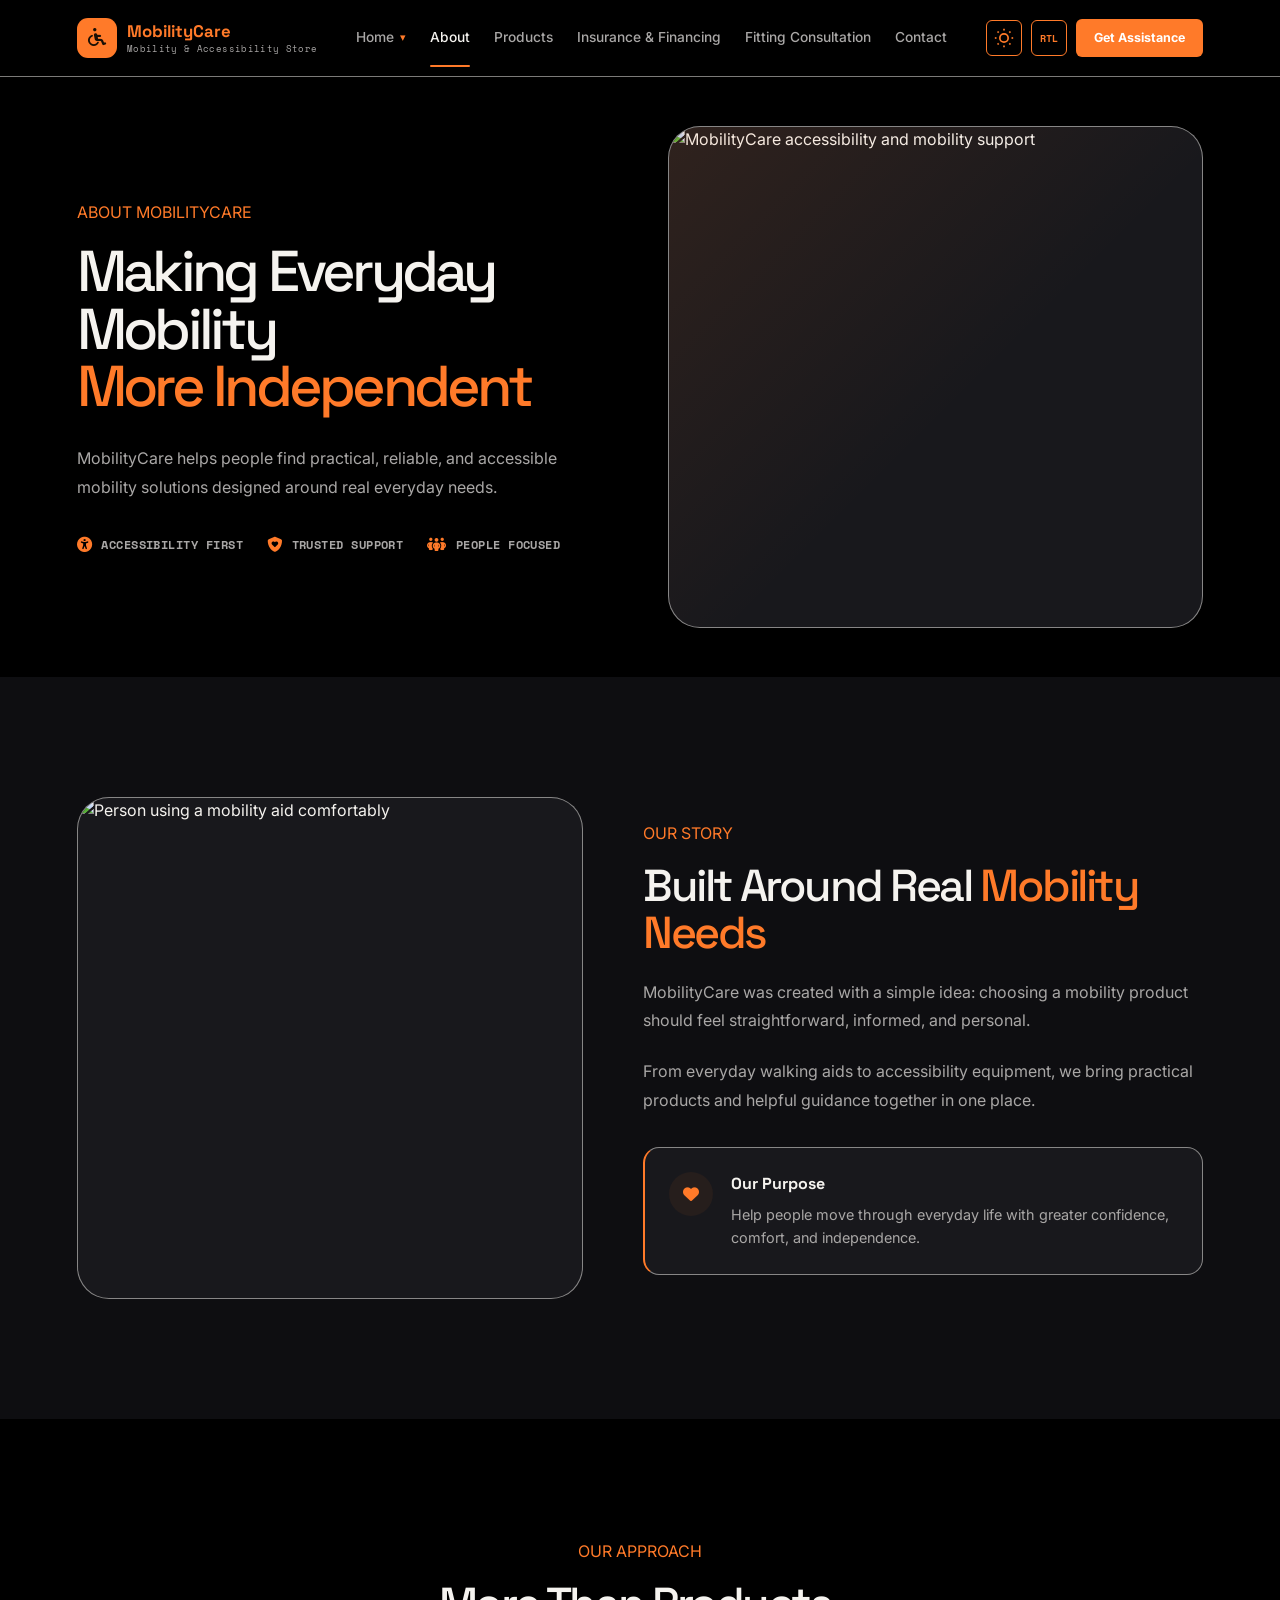
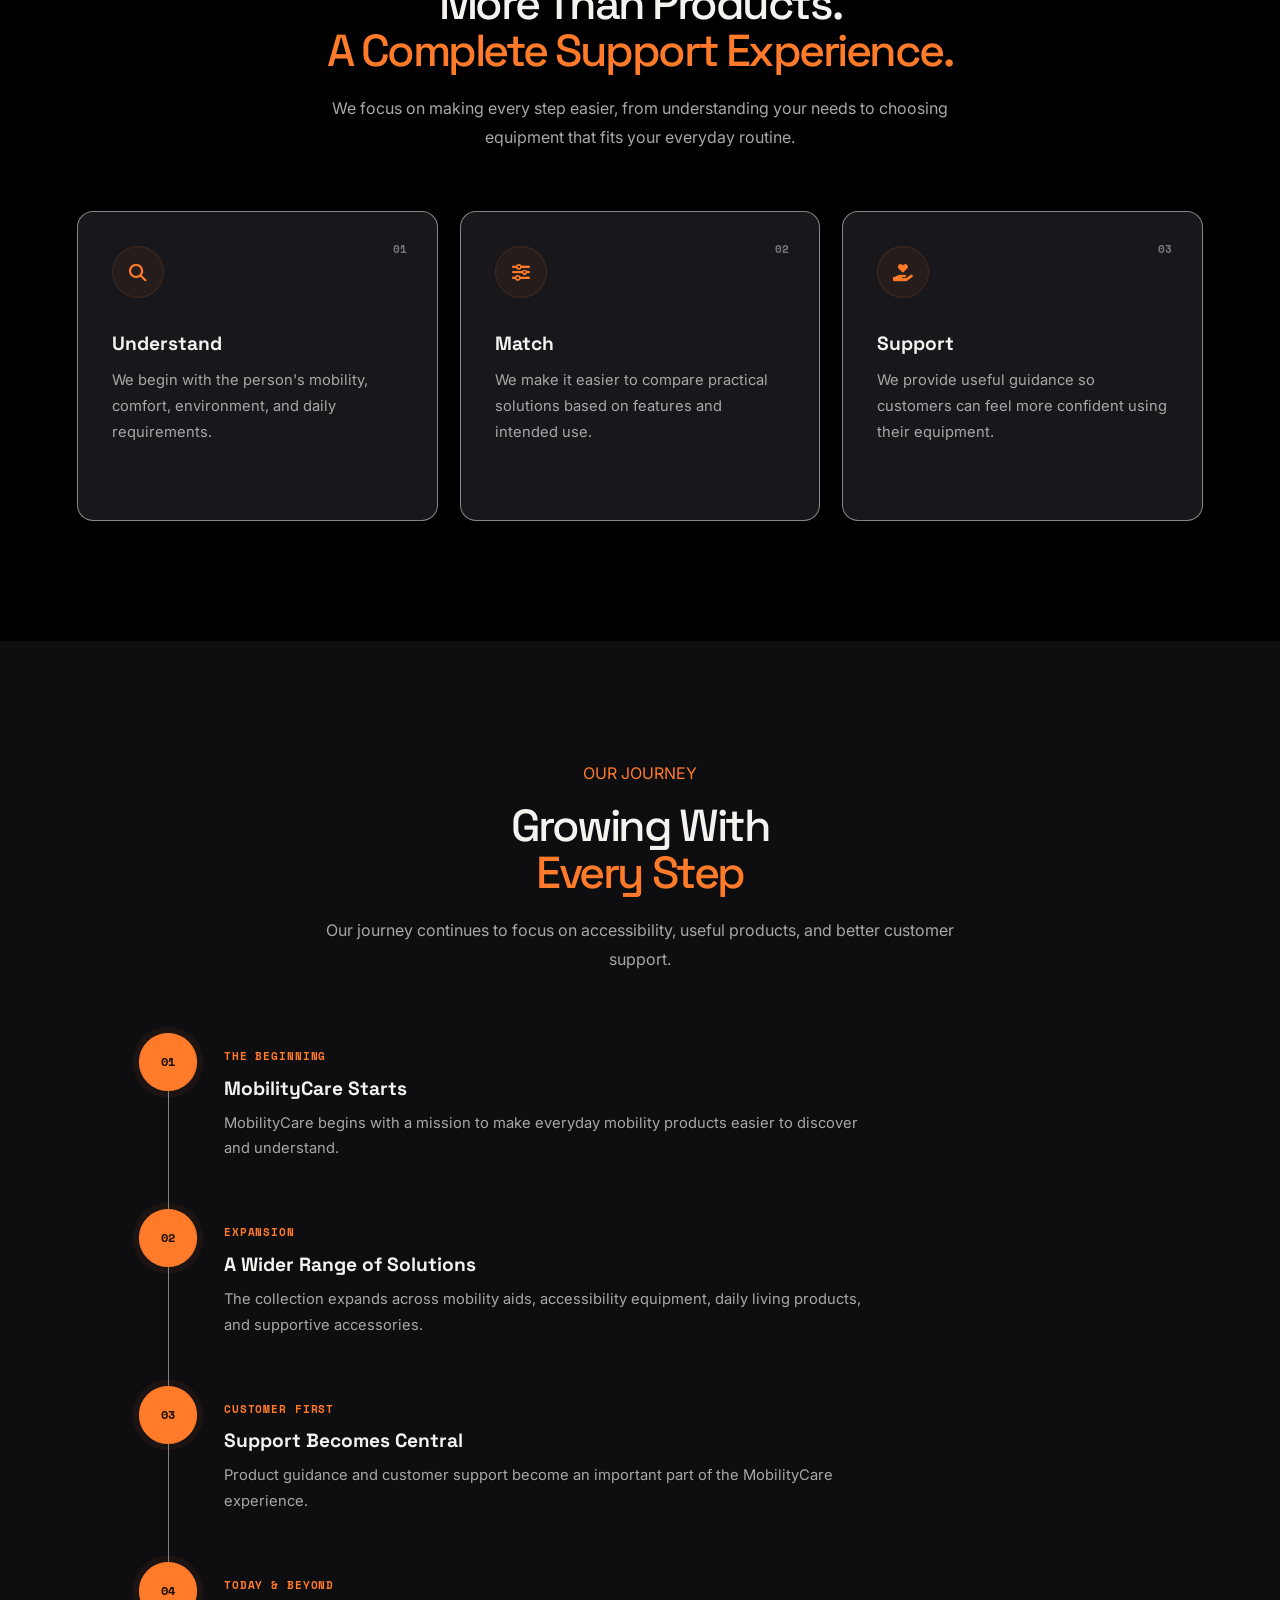
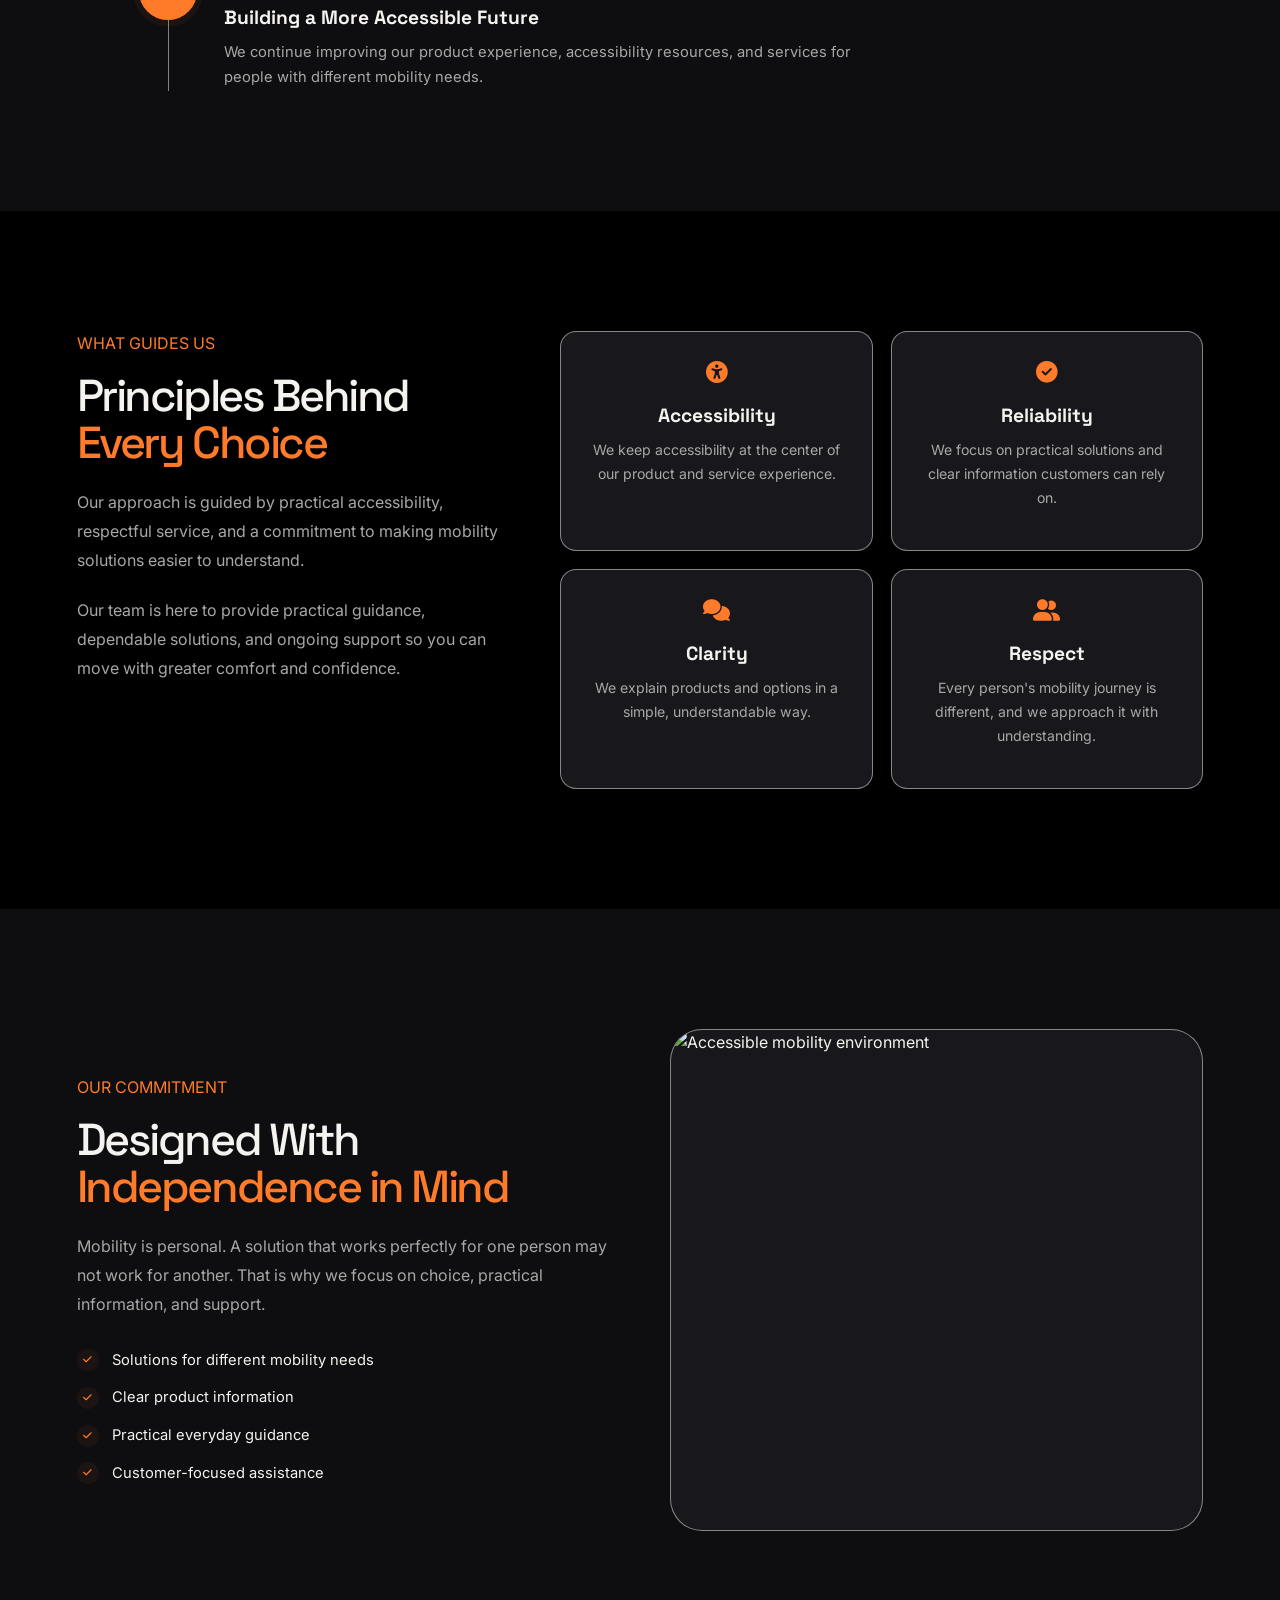
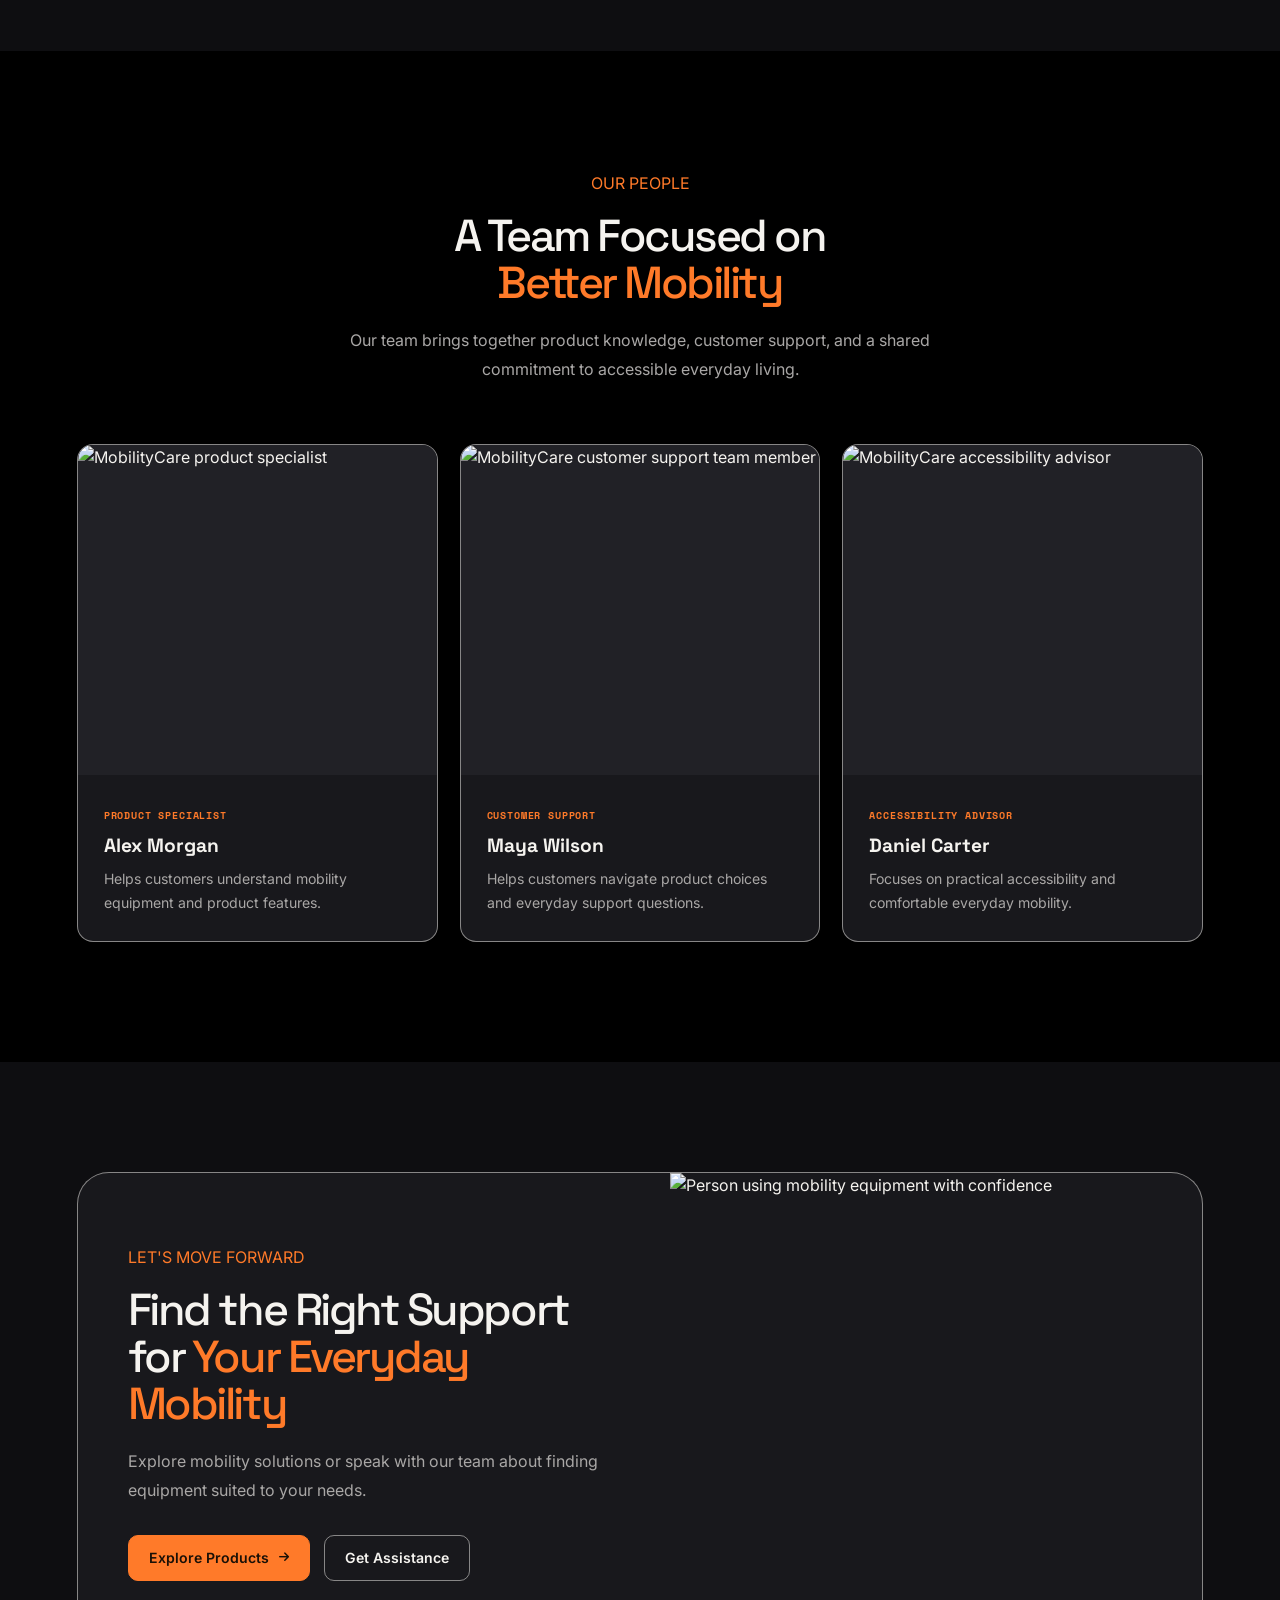
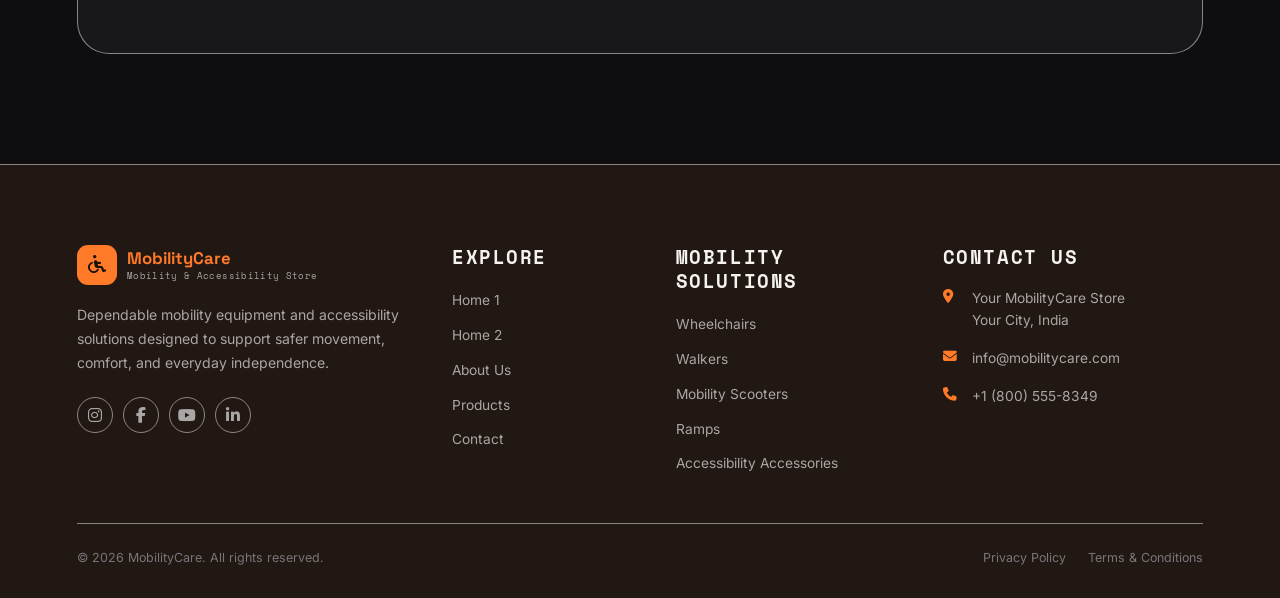
==== about.html @ f11ea4ec "first commit" ====
<!DOCTYPE html>
<html lang="en">
<head>

    <meta charset="UTF-8">
    <meta name="viewport" content="width=device-width, initial-scale=1.0">

    <title>MobilityCare — About Our Mobility & Accessibility Store</title>

    <meta
        name="description"
        content="Learn about MobilityCare, our approach to mobility and accessibility products, and our commitment to practical everyday independence."
    >

    <link
        rel="icon"
        href="Images/favicon-32x32.png"
        type="image/png"
        sizes="32x32"
    >

    
    <link rel="preconnect" href="https://fonts.googleapis.com">
    <link rel="preconnect" href="https://fonts.gstatic.com" crossorigin>

    <link
        href="https://fonts.googleapis.com/css2?family=Space+Grotesk:wght@500;600;700&family=Inter:wght@400;500;600;700&family=Space+Mono:wght@400;700&display=swap"
        rel="stylesheet"
    >

    
    <link
        rel="stylesheet"
        href="https://cdnjs.cloudflare.com/ajax/libs/font-awesome/6.5.1/css/all.min.css"
    >

    
    <link rel="stylesheet" href="css/index.css">
    <link rel="stylesheet" href="css/about.css">

</head>

<body class="about-page">
<body class="dark">


<!-- =========================================================
     NAVBAR
========================================================= -->

<header class="navbar-header">

    <div class="navbar-container">

        
        <a href="index.html" class="navbar-logo">

            <span class="logo-emoji">
                <i class="fa-solid fa-wheelchair"></i>
            </span>

            <div class="logo-text-group">

                <span class="logo-name">
                    MobilityCare
                </span>

                <span class="logo-subtitle">
                    Mobility & Accessibility Store
                </span>

            </div>

        </a>


        
        <nav class="navbar-menu" aria-label="Main Navigation">

            <ul class="menu-list">

                
                <li class="menu-item dropdown">

                    <a
                        href="index.html"
                        class="menu-link dropdown-toggle"
                        id="home-menu-link"
                    >
                        Home
                        <span class="dropdown-caret">▾</span>
                    </a>

                    <ul
                        class="dropdown-menu"
                        aria-label="Home Submenu"
                    >

                        <li>
                            <a
                                href="index.html"
                                class="dropdown-link"
                            >
                                Home 1 — Classic
                            </a>
                        </li>

                        <li>
                            <a
                                href="home2.html"
                                class="dropdown-link"
                            >
                                Home 2 — Premium
                            </a>
                        </li>

                    </ul>

                </li>


                
                <li class="menu-item">

                    <a
                        href="about.html"
                        class="menu-link active"
                    >
                        About
                    </a>

                </li>


                
                <li class="menu-item">

                    <a
                        href="products.html"
                        class="menu-link"
                    >
                        Products
                    </a>

                </li>


                
                <li class="menu-item">

                    <a
                        href="insurance.html"
                        class="menu-link"
                    >
                        Insurance & Financing
                    </a>

                </li>


                
                <li class="menu-item">

                    <a
                        href="fitting.html"
                        class="menu-link"
                    >
                        Fitting Consultation
                    </a>

                </li>


                
                <li class="menu-item">

                    <a
                        href="contact.html"
                        class="menu-link"
                    >
                        Contact
                    </a>

                </li>

            </ul>


            
            <div class="mobile-assistance">

                <a
                    href="contact.html"
                    class="btn-nav-login"
                >
                    Get Assistance
                </a>

            </div>

        </nav>


        
        <div class="navbar-actions">


            
            <button
                id="theme-toggle"
                class="nav-icon-btn"
                type="button"
                aria-label="Toggle dark/light theme"
                title="Toggle Theme"
            >

                <svg
                    class="sun-icon"
                    viewBox="0 0 24 24"
                    width="20"
                    height="20"
                    fill="none"
                    stroke="currentColor"
                    stroke-width="2"
                    aria-hidden="true"
                >

                    <circle
                        cx="12"
                        cy="12"
                        r="5"
                    ></circle>

                    <line
                        x1="12"
                        y1="1"
                        x2="12"
                        y2="3"
                    ></line>

                    <line
                        x1="12"
                        y1="21"
                        x2="12"
                        y2="23"
                    ></line>

                    <line
                        x1="4.22"
                        y1="4.22"
                        x2="5.64"
                        y2="5.64"
                    ></line>

                    <line
                        x1="18.36"
                        y1="18.36"
                        x2="19.78"
                        y2="19.78"
                    ></line>

                    <line
                        x1="1"
                        y1="12"
                        x2="3"
                        y2="12"
                    ></line>

                    <line
                        x1="21"
                        y1="12"
                        x2="23"
                        y2="12"
                    ></line>

                    <line
                        x1="4.22"
                        y1="19.78"
                        x2="5.64"
                        y2="18.36"
                    ></line>

                    <line
                        x1="18.36"
                        y1="5.64"
                        x2="19.78"
                        y2="4.22"
                    ></line>

                </svg>


                <svg
                    class="moon-icon"
                    viewBox="0 0 24 24"
                    width="20"
                    height="20"
                    fill="none"
                    stroke="currentColor"
                    stroke-width="2"
                    aria-hidden="true"
                >

                    <path
                        d="M21 12.79A9 9 0 1 1 11.21 3
                        7 7 0 0 0 21 12.79z"
                    ></path>

                </svg>

            </button>


            
            <button
                id="rtl-toggle"
                class="nav-icon-btn text-btn"
                type="button"
                aria-label="Toggle RTL layout"
                title="Toggle RTL"
            >
                <span>RTL</span>
            </button>


            
            <a
                href="contact.html"
                class="btn-nav-login"
                id="contact-btn"
            >
                Get Assistance
            </a>


            
            <button
                id="mobile-menu-btn"
                class="mobile-menu-hamburger"
                type="button"
                aria-label="Toggle Menu"
                aria-expanded="false"
            >

                <span class="hamburger-bar"></span>
                <span class="hamburger-bar"></span>
                <span class="hamburger-bar"></span>

            </button>

        </div>

    </div>

</header>



<main>


<section class="about-hero">

    <div class="container">

        <div class="about-hero-grid">


            
            <div class="about-hero-content">

                <span class="section-eyebrow">
                    ABOUT MOBILITYCARE
                </span>

                <h1>
                    Making Everyday Mobility
                    <span>More Independent</span>
                </h1>

                <p>
                    MobilityCare helps people find practical,
                    reliable, and accessible mobility solutions
                    designed around real everyday needs.
                </p>


                <div class="about-hero-meta">

                    <div class="hero-meta-item">

                        <i class="fa-solid fa-universal-access"></i>

                        <span>
                            Accessibility First
                        </span>

                    </div>


                    <div class="hero-meta-item">

                        <i class="fa-solid fa-shield-heart"></i>

                        <span>
                            Trusted Support
                        </span>

                    </div>


                    <div class="hero-meta-item">

                        <i class="fa-solid fa-people-group"></i>

                        <span>
                            People Focused
                        </span>

                    </div>

                </div>

            </div>


            
            <div class="about-hero-image">

                <div class="about-hero-image-wrap">

                    <img
                        src="images/Mobility assistance and care.jpg"
                        alt="MobilityCare accessibility and mobility support"
                    >

                </div>

            </div>

        </div>

    </div>

</section>



<section class="about-story-section">

    <div class="container">

        <div class="about-story-grid">


            <div class="about-story-image">

                <img
                    src="images/mobility aid comfortably.jpg"
                    alt="Person using a mobility aid comfortably"
                    loading="lazy"
                >

            </div>


            <div class="about-story-content">

                <span class="section-eyebrow">
                    OUR STORY
                </span>

                <h2>
                    Built Around Real
                    <span>Mobility Needs</span>
                </h2>

                <p>
                    MobilityCare was created with a simple idea:
                    choosing a mobility product should feel
                    straightforward, informed, and personal.
                </p>

                <p>
                    From everyday walking aids to accessibility
                    equipment, we bring practical products and
                    helpful guidance together in one place.
                </p>


                <div class="story-highlight">

                    <div class="highlight-icon">
                        <i class="fa-solid fa-heart"></i>
                    </div>

                    <div>

                        <strong>
                            Our Purpose
                        </strong>

                        <p>
                            Help people move through everyday life
                            with greater confidence, comfort, and
                            independence.
                        </p>

                    </div>

                </div>

            </div>

        </div>

    </div>

</section>



<section class="about-approach-section">

    <div class="container">

        <div class="section-header">

            <span class="section-eyebrow">
                OUR APPROACH
            </span>

            <h2>
                More Than Products.
                <span>A Complete Support Experience.</span>
            </h2>

            <p>
                We focus on making every step easier, from
                understanding your needs to choosing equipment
                that fits your everyday routine.
            </p>

        </div>


        <div class="approach-grid">


            <article class="approach-card">

                <div class="approach-icon">
                    <i class="fa-solid fa-magnifying-glass"></i>
                </div>

                <span class="approach-number">
                    01
                </span>

                <h3>
                    Understand
                </h3>

                <p>
                    We begin with the person's mobility,
                    comfort, environment, and daily requirements.
                </p>

            </article>


            <article class="approach-card">

                <div class="approach-icon">
                    <i class="fa-solid fa-sliders"></i>
                </div>

                <span class="approach-number">
                    02
                </span>

                <h3>
                    Match
                </h3>

                <p>
                    We make it easier to compare practical
                    solutions based on features and intended use.
                </p>

            </article>


            <article class="approach-card">

                <div class="approach-icon">
                    <i class="fa-solid fa-hand-holding-heart"></i>
                </div>

                <span class="approach-number">
                    03
                </span>

                <h3>
                    Support
                </h3>

                <p>
                    We provide useful guidance so customers can
                    feel more confident using their equipment.
                </p>

            </article>


        </div>

    </div>

</section>


<section class="about-timeline-section">

    <div class="container">

        <div class="section-header">

            <span class="section-eyebrow">
                OUR JOURNEY
            </span>

            <h2>
                Growing With
                <span>Every Step</span>
            </h2>

            <p>
                Our journey continues to focus on accessibility,
                useful products, and better customer support.
            </p>

        </div>


        <div class="about-timeline">


            <div class="timeline-item">

                <div class="timeline-marker">
                    <span>01</span>
                </div>

                <div class="timeline-content">

                    <span class="timeline-year">
                        THE BEGINNING
                    </span>

                    <h3>
                        MobilityCare Starts
                    </h3>

                    <p>
                        MobilityCare begins with a mission to make
                        everyday mobility products easier to discover
                        and understand.
                    </p>

                </div>

            </div>


            <div class="timeline-item">

                <div class="timeline-marker">
                    <span>02</span>
                </div>

                <div class="timeline-content">

                    <span class="timeline-year">
                        EXPANSION
                    </span>

                    <h3>
                        A Wider Range of Solutions
                    </h3>

                    <p>
                        The collection expands across mobility aids,
                        accessibility equipment, daily living products,
                        and supportive accessories.
                    </p>

                </div>

            </div>


            <div class="timeline-item">

                <div class="timeline-marker">
                    <span>03</span>
                </div>

                <div class="timeline-content">

                    <span class="timeline-year">
                        CUSTOMER FIRST
                    </span>

                    <h3>
                        Support Becomes Central
                    </h3>

                    <p>
                        Product guidance and customer support become
                        an important part of the MobilityCare experience.
                    </p>

                </div>

            </div>


            <div class="timeline-item">

                <div class="timeline-marker">
                    <span>04</span>
                </div>

                <div class="timeline-content">

                    <span class="timeline-year">
                        TODAY & BEYOND
                    </span>

                    <h3>
                        Building a More Accessible Future
                    </h3>

                    <p>
                        We continue improving our product experience,
                        accessibility resources, and services for
                        people with different mobility needs.
                    </p>

                </div>

            </div>


        </div>

    </div>

</section>



<section class="about-values-section">

    <div class="container">

        <div class="values-layout">


            <div class="values-intro">

                <span class="section-eyebrow">
                    WHAT GUIDES US
                </span>

                <h2>
                    Principles Behind
                    <span>Every Choice</span>
                </h2>

                <p>
                    Our approach is guided by practical accessibility,
                    respectful service, and a commitment to making
                    mobility solutions easier to understand.
                </p>
 <p>
        Our team is here to provide practical guidance,
        dependable solutions, and ongoing support so you
        can move with greater comfort and confidence.
    </p>
            </div>


            <div class="values-grid">


                <article class="value-card">

                    <i class="fa-solid fa-universal-access"></i>

                    <h3>
                        Accessibility
                    </h3>

                    <p>
                        We keep accessibility at the center of
                        our product and service experience.
                    </p>

                </article>


                <article class="value-card">

                    <i class="fa-solid fa-circle-check"></i>

                    <h3>
                        Reliability
                    </h3>

                    <p>
                        We focus on practical solutions and clear
                        information customers can rely on.
                    </p>

                </article>


                <article class="value-card">

                    <i class="fa-solid fa-comments"></i>

                    <h3>
                        Clarity
                    </h3>

                    <p>
                        We explain products and options in a simple,
                        understandable way.
                    </p>

                </article>


                <article class="value-card">

                    <i class="fa-solid fa-user-group"></i>

                    <h3>
                        Respect
                    </h3>

                    <p>
                        Every person's mobility journey is different,
                        and we approach it with understanding.
                    </p>

                </article>


            </div>

        </div>

    </div>

</section>



<section class="about-accessibility-section">

    <div class="container">

        <div class="accessibility-grid">


            <div class="accessibility-content">

                <span class="section-eyebrow">
                    OUR COMMITMENT
                </span>

                <h2>
                    Designed With
                    <span>Independence in Mind</span>
                </h2>

                <p>
                    Mobility is personal. A solution that works
                    perfectly for one person may not work for another.
                    That is why we focus on choice, practical information,
                    and support.
                </p>


                <ul class="accessibility-list">

                    <li>

                        <i class="fa-solid fa-check"></i>

                        <span>
                            Solutions for different mobility needs
                        </span>

                    </li>


                    <li>

                        <i class="fa-solid fa-check"></i>

                        <span>
                            Clear product information
                        </span>

                    </li>


                    <li>

                        <i class="fa-solid fa-check"></i>

                        <span>
                            Practical everyday guidance
                        </span>

                    </li>


                    <li>

                        <i class="fa-solid fa-check"></i>

                        <span>
                            Customer-focused assistance
                        </span>

                    </li>

                </ul>

            </div>


            <div class="accessibility-image">

                <img
                    src="images/Accessible mobility environment.jpg"
                    alt="Accessible mobility environment"
                    loading="lazy"
                >

            </div>


        </div>

    </div>

</section>


<section class="about-team-section">

    <div class="container">

        <div class="section-header">

            <span class="section-eyebrow">
                OUR PEOPLE
            </span>

            <h2>
                A Team Focused on
                <span>Better Mobility</span>
            </h2>

            <p>
                Our team brings together product knowledge,
                customer support, and a shared commitment to
                accessible everyday living.
            </p>

        </div>


        <div class="about-team-grid">


            <article class="team-card">

                <div class="team-image">

                    <img
                        src="images/team-1.png"
                        alt="MobilityCare product specialist"
                        loading="lazy"
                    >

                </div>

                <div class="team-content">

                    <span>
                        PRODUCT SPECIALIST
                    </span>

                    <h3>
                        Alex Morgan
                    </h3>

                    <p>
                        Helps customers understand mobility
                        equipment and product features.
                    </p>

                </div>

            </article>


            <article class="team-card">

                <div class="team-image">

                    <img
                        src="images/team-2.png"
                        alt="MobilityCare customer support team member"
                        loading="lazy"
                    >

                </div>

                <div class="team-content">

                    <span>
                        CUSTOMER SUPPORT
                    </span>

                    <h3>
                        Maya Wilson
                    </h3>

                    <p>
                        Helps customers navigate product choices
                        and everyday support questions.
                    </p>

                </div>

            </article>


            <article class="team-card">

                <div class="team-image">

                    <img
                        src="images/team-3.png"
                        alt="MobilityCare accessibility advisor"
                        loading="lazy"
                    >

                </div>

                <div class="team-content">

                    <span>
                        ACCESSIBILITY ADVISOR
                    </span>

                    <h3>
                        Daniel Carter
                    </h3>

                    <p>
                        Focuses on practical accessibility and
                        comfortable everyday mobility.
                    </p>

                </div>

            </article>


        </div>

    </div>

</section>



<section class="about-final-cta">

    <div class="container">

        <div class="about-cta-inner">


            <div class="about-cta-content">

                <span class="section-eyebrow">
                    LET'S MOVE FORWARD
                </span>

                <h2>
                    Find the Right Support
                    for <span>Your Everyday Mobility</span>
                </h2>

                <p>
                    Explore mobility solutions or speak with our
                    team about finding equipment suited to your needs.
                </p>


                <div class="about-cta-actions">

                    <a
                        href="products.html"
                        class="btn btn-primary"
                    >
                        Explore Products
                        <i class="fa-solid fa-arrow-right"></i>
                    </a>

                    <a
                        href="contact.html"
                        class="btn btn-outline"
                    >
                        Get Assistance
                    </a>

                </div>

            </div>


            <div class="about-cta-image">

                <img
                    src="images/Mobility-cta.jpg"
                    alt="Person using mobility equipment with confidence"
                    loading="lazy"
                >

            </div>


        </div>

    </div>

</section>


</main>



<footer class="footer-section">

    <div class="footer-container">


        
        <div class="footer-col brand-col">

            <a
                href="index.html"
                class="footer-logo"
            >

                <span class="logo-emoji">
                    <i class="fa-solid fa-wheelchair"></i>
                </span>

                <div class="logo-text-group">

                    <span class="logo-name">
                        MobilityCare
                    </span>

                    <span class="logo-subtitle">
                        Mobility & Accessibility Store
                    </span>

                </div>

            </a>


            <p class="brand-desc">
                Dependable mobility equipment and accessibility
                solutions designed to support safer movement,
                comfort, and everyday independence.
            </p>


            <div class="social-links">

                <a
                    href="#"
                    class="social-link"
                    aria-label="Instagram"
                >
                    <i class="fa-brands fa-instagram"></i>
                </a>

                <a
                    href="#"
                    class="social-link"
                    aria-label="Facebook"
                >
                    <i class="fa-brands fa-facebook-f"></i>
                </a>

                <a
                    href="#"
                    class="social-link"
                    aria-label="YouTube"
                >
                    <i class="fa-brands fa-youtube"></i>
                </a>

                <a
                    href="#"
                    class="social-link"
                    aria-label="LinkedIn"
                >
                    <i class="fa-brands fa-linkedin-in"></i>
                </a>

            </div>

        </div>


        
        <div class="footer-col">

            <h3 class="footer-title">
                Explore
            </h3>

            <ul class="footer-links">

                <li>
                    <a href="index.html">
                        Home 1
                    </a>
                </li>

                <li>
                    <a href="home2.html">
                        Home 2
                    </a>
                </li>

                <li>
                    <a href="about.html">
                        About Us
                    </a>
                </li>

                <li>
                    <a href="products.html">
                        Products
                    </a>
                </li>

                <li>
                    <a href="contact.html">
                        Contact
                    </a>
                </li>

            </ul>

        </div>


        
        <div class="footer-col">

            <h3 class="footer-title">
                Mobility Solutions
            </h3>

            <ul class="footer-links">

                <li>
                    <a href="products.html">
                        Wheelchairs
                    </a>
                </li>

                <li>
                    <a href="products.html">
                        Walkers
                    </a>
                </li>

                <li>
                    <a href="products.html">
                        Mobility Scooters
                    </a>
                </li>

                <li>
                    <a href="products.html">
                        Ramps
                    </a>
                </li>

                <li>
                    <a href="products.html">
                        Accessibility Accessories
                    </a>
                </li>

            </ul>

        </div>


        
        <div class="footer-col contact-col">

            <h3 class="footer-title">
                Contact Us
            </h3>


            <div class="footer-contact-list">


                <div class="footer-contact-item">

                    <i class="fa-solid fa-location-dot footer-contact-icon"></i>

                    <span class="contact-info-text">
                        Your MobilityCare Store<br>
                        Your City, India
                    </span>

                </div>


                <div class="footer-contact-item">

                    <i class="fa-solid fa-envelope footer-contact-icon"></i>

                    <a
                        href="mailto:info@mobilitycare.com"
                        class="footer-contact-link"
                    >
                        info@mobilitycare.com
                    </a>

                </div>


                <div class="footer-contact-item">

                    <i class="fa-solid fa-phone footer-contact-icon"></i>

                    <a
                        href="tel:+18005558349"
                        class="footer-contact-link"
                    >
                        +1 (800) 555-8349
                    </a>

                </div>


            </div>

        </div>


    </div>


    
    <div class="footer-bottom">

        <p class="copyright">
            &copy; 2026 MobilityCare.
            All rights reserved.
        </p>


        <div class="footer-bottom-links">

            <a href="#">
                Privacy Policy
            </a>

            <a href="#">
                Terms & Conditions
            </a>

        </div>

    </div>

</footer>



<script src="js/index.js"></script>
<script src="js/about.js"></script>

</body>
</html>
---- css/index.css ----
:root {
    --primary: #F5F3EF;
    --primary-deep: #FFFFFF;

    --secondary: #FF7A29;
    --secondary-deep: #FF9752;
    --secondary-text: #1A1006;

    --bg: #0E0E11;
    --surface: #18181C;
    --surface-alt: #212126;

    --text: #F5F3EF;
    --text-muted: #A9A7A6;
    --text-faint: #78767A;

    --border: rgba(245, 243, 239, 0.50);
    --footer-tint: rgba(255, 122, 41, 0.07);
    --tint: rgba(255, 122, 41, 0.06);

    --display: 'Space Grotesk', sans-serif;
    --body-font: 'Inter', sans-serif;
    --mono: 'Space Mono', monospace;

    --side-pad: 6vw;

    --radius-sm: 10px;
    --radius-md: 16px;
    --radius-lg: 32px;

    --section-bg: #000000;
    --section-alt-bg: rgba(255, 122, 41, 0.08);

    --shadow-card:
        0 10px 30px rgba(255, 122, 41, 0.18);
}

body.light {
    --primary: #14141A;
    --primary-deep: #000000;

    --secondary: #FF7A29;
    --secondary-deep: #E8600D;
    --secondary-text: #FFFFFF;

    --bg: #F3F1EC;
    --surface: #FFFFFF;
    --surface-alt: #EAE6DC;

    --text: #14141A;
    --text-muted: #6B6863;
    --text-faint: #948F87;

    --border: rgba(20, 20, 26, 0.10);
    --footer-tint: rgba(255, 122, 41, 0.10);
    --tint: rgba(255, 122, 41, 0.09);

    --section-bg: #FFFFFF;
    --section-alt-bg: #FFF2E6;

    --shadow-card:
        0 8px 24px rgba(255, 122, 41, 0.15);
}



* {
    margin: 0;
    padding: 0;
    box-sizing: border-box;
}

html {
    scroll-behavior: smooth;
}

body {
    font-family: var(--body-font);
    background: var(--bg);
    color: var(--text);
    line-height: 1.55;

    -webkit-font-smoothing: antialiased;
    transition:
        background 0.25s ease,
        color 0.25s ease;
}

img,
svg {
    max-width: 100%;
    display: block;
}

a {
    color: inherit;
    text-decoration: none;
}

ul {
    list-style: none;
}

button {
    font-family: inherit;
}

h1,
h2,
h3,
h4,
h5,
h6 {
    font-family: var(--display);
    color: var(--text);
    line-height: 1.15;
}

:focus-visible {
    outline: 3px solid var(--secondary);
    outline-offset: 3px;
}



.navbar-header {
    width: 100%;
    background: var(--section-bg);
    border-bottom: 1px solid var(--border);

    position: sticky;
    top: 0;
    z-index: 1000;

    transition:
        background 0.25s ease,
        border-color 0.25s ease;
}

.navbar-container {
    width: 100%;
    max-width: 1440px;
    min-height: 76px;

    margin: 0 auto;
    padding-inline: var(--side-pad);

    display: grid;
    grid-template-columns: auto 1fr auto;
    align-items: center;

    gap: 28px;
}



.navbar-logo {
    display: flex;
    align-items: center;
    gap: 10px;

    min-width: max-content;
}

.logo-emoji {
    width: 40px;
    height: 40px;

    display: flex;
    align-items: center;
    justify-content: center;

    flex: none;

    background: var(--secondary);
    color: var(--secondary-text);

    border-radius: 11px;

    font-size: 18px;
}

.logo-text-group {
    display: flex;
    flex-direction: column;
    line-height: 1.15;
}

.logo-name {
    font-family: var(--display);
    font-size: 1.05rem;
    font-weight: 700;

    color: var(--secondary);
}

.logo-subtitle {
    margin-top: 3px;

    font-family: var(--mono);
    font-size: 0.56rem;
    letter-spacing: 0.04em;

    color: var(--text-muted);
}



.navbar-menu {
    display: flex;
    align-items: center;
    justify-content: center;

    min-width: 0;
}

.menu-list {
    display: flex;
    align-items: center;
    justify-content: center;

    gap: 20px;
    white-space: nowrap;
}

.menu-item {
    position: relative;
}

.menu-link {
    position: relative;

    display: inline-flex;
    align-items: center;
    gap: 6px;

    padding: 8px 0;

    font-size: 0.84rem;
    font-weight: 500;

    color: var(--text-muted);

    transition:
        color 0.2s ease;
}

.menu-link:hover {
    color: var(--text);
}

.menu-link.active {
    color: var(--text);
}

.menu-link.active::after {
    content: "";

    position: absolute;
    left: 0;
    right: 0;
    bottom: -10px;

    height: 2px;

    border-radius: 2px;

    background: var(--secondary);
}



.dropdown {
    position: relative;
}

.dropdown-toggle {
    cursor: pointer;
}

.dropdown-caret {
    font-size: 0.7rem;
    color: var(--secondary);

    transition:
        transform 0.2s ease;
}

.dropdown:hover .dropdown-caret {
    transform: rotate(180deg);
}

.dropdown-menu {
    position: absolute;

    top: calc(100% + 14px);
    left: 50%;

    min-width: 190px;

    padding: 8px;

    background: var(--surface);
    border: 1px solid var(--border);
    border-radius: 14px;

    box-shadow:
        0 18px 40px rgba(0, 0, 0, 0.28);

    opacity: 0;
    visibility: hidden;
    pointer-events: none;

    transform:
        translateX(-50%)
        translateY(7px);

    transition:
        opacity 0.18s ease,
        visibility 0.18s ease,
        transform 0.18s ease;

    z-index: 100;
}

.dropdown:hover .dropdown-menu,
.dropdown:focus-within .dropdown-menu,
.dropdown.open .dropdown-menu {
    opacity: 1;
    visibility: visible;
    pointer-events: auto;

    transform:
        translateX(-50%)
        translateY(0);
}

.dropdown-link {
    display: block;

    padding: 10px 12px;

    border-radius: 9px;

    font-size: 0.82rem;
    color: var(--text-muted);

    transition:
        background 0.2s ease,
        color 0.2s ease;
}

.dropdown-link:hover {
    background: var(--tint);
    color: var(--text);
}

.dropdown-link.active {
    background: var(--tint);
    color: var(--text);
}



.navbar-actions {
    display: flex;
    align-items: center;
    justify-content: flex-end;

    gap: 9px;
}



.nav-icon-btn {
    width: 36px;
    height: 36px;

    flex: none;

    display: inline-flex;
    align-items: center;
    justify-content: center;

    border: 1px solid var(--secondary);
    border-radius: 6px;

    background: transparent;
    color: var(--secondary);

    cursor: pointer;

    transition:
        color 0.2s ease,
        border-color 0.2s ease,
        background 0.2s ease,
        transform 0.2s ease;
}

.nav-icon-btn:hover {
    color: var(--secondary-deep);
    border-color: var(--secondary);
    background: var(--tint);
}

.nav-icon-btn:active {
    transform: scale(0.93);
}

.nav-icon-btn.text-btn {
    border-radius: 6px;
}

.nav-icon-btn.text-btn span {
    font-family: var(--mono);
    font-size: 0.62rem;
    font-weight: 700;
}



.moon-icon {
    display: none;
}

body.light .sun-icon {
    display: none;
}

body.light .moon-icon {
    display: block;
}



.btn-nav-login {
    min-height: 36px;

    display: inline-flex;
    align-items: center;
    justify-content: center;

    padding: 9px 18px;

    border-radius: 6px;

    background: var(--secondary);
    color: #FFFFFF;

    font-size: 0.78rem;
    font-weight: 700;

    white-space: nowrap;

    transition:
        background 0.2s ease,
        transform 0.2s ease,
        box-shadow 0.2s ease;
}

.btn-nav-login:hover {
    background: var(--secondary-deep);

    transform: translateY(-2px);

    box-shadow:
        0 8px 18px rgba(255, 122, 41, 0.25);
}



.mobile-menu-hamburger {
    width: 36px;
    height: 36px;

    display: none;

    align-items: center;
    justify-content: center;
    flex-direction: column;

    gap: 4px;

    border: 1px solid var(--border);
    border-radius: 50%;

    background: transparent;
    color: var(--text);

    cursor: pointer;
}

.hamburger-bar {
    width: 15px;
    height: 2px;

    border-radius: 2px;

    background: currentColor;

    transition:
        transform 0.2s ease,
        opacity 0.2s ease;
}

.mobile-menu-hamburger.active .hamburger-bar:nth-child(1) {
    transform: translateY(6px) rotate(45deg);
}

.mobile-menu-hamburger.active .hamburger-bar:nth-child(2) {
    opacity: 0;
}

.mobile-menu-hamburger.active .hamburger-bar:nth-child(3) {
    transform: translateY(-6px) rotate(-45deg);
}



.footer-section {
    padding: 80px var(--side-pad) 30px;

    background: var(--section-alt-bg);

    border-top: 1px solid var(--border);
}

.footer-container {
    max-width: 1440px;

    margin: 0 auto;

    display: grid;

    grid-template-columns:
        1.5fr
        0.8fr
        1fr
        1.2fr;

    gap: 50px;

    padding-bottom: 48px;

    border-bottom: 1px solid var(--border);
}



.brand-col {
    min-width: 0;
}

.footer-logo {
    display: inline-flex;
    align-items: center;

    gap: 10px;
}

.footer-logo .logo-emoji {
    width: 40px;
    height: 40px;
}

.footer-logo .logo-name {
    font-size: 1.05rem;
}

.footer-logo .logo-subtitle {
    font-size: 0.56rem;
}

.brand-desc {
    max-width: 360px;

    margin-top: 18px;

    color: var(--text-muted);

    font-size: 0.88rem;

    line-height: 1.7;
}



.social-links {
    display: flex;
    align-items: center;

    gap: 10px;

    margin-top: 22px;
}

.social-link {
    width: 36px;
    height: 36px;

    display: flex;
    align-items: center;
    justify-content: center;

    border: 1px solid var(--border);
    border-radius: 50%;

    color: var(--text-muted);

    transition:
        color 0.2s ease,
        background 0.2s ease,
        border-color 0.2s ease,
        transform 0.2s ease;
}

.social-link:hover {
    background: var(--secondary);
    border-color: var(--secondary);

    color: var(--secondary-text);

    transform: translateY(-2px);
}



.footer-col {
    min-width: 0;
}

.footer-title {
    margin-bottom: 18px;

    font-family: var(--mono);
    font-size: 0.7rem;

    font-weight: 700;

    letter-spacing: 0.08em;
    text-transform: uppercase;

    color: var(--text);
}

.footer-links {
    display: flex;
    flex-direction: column;
    gap: 10px;
}

.footer-links a {
    display: inline-block;

    width: fit-content;

    color: var(--text-muted);

    font-size: 0.86rem;

    transition:
        color 0.2s ease,
        transform 0.2s ease;
}

.footer-links a:hover {
    color: var(--secondary);

    transform: translateX(3px);
}



.footer-contact-list {
    display: flex;
    flex-direction: column;

    gap: 16px;
}

.footer-contact-item {
    display: flex;
    align-items: flex-start;

    gap: 11px;

    color: var(--text-muted);

    font-size: 0.86rem;

    line-height: 1.6;
}

.footer-contact-icon {
    width: 18px;

    flex: none;

    margin-top: 3px;

    color: var(--secondary);
}

.footer-contact-link {
    color: var(--text-muted);

    transition:
        color 0.2s ease;
}

.footer-contact-link:hover {
    color: var(--secondary);
}


.footer-bottom {
    max-width: 1440px;

    margin: 0 auto;

    padding-top: 24px;

    display: flex;
    align-items: center;
    justify-content: space-between;

    gap: 20px;

    flex-wrap: wrap;
}

.copyright {
    color: var(--text-faint);

    font-size: 0.78rem;
}

.footer-bottom-links {
    display: flex;
    align-items: center;

    gap: 22px;
}

.footer-bottom-links a {
    color: var(--text-faint);

    font-size: 0.78rem;

    transition:
        color 0.2s ease;
}

.footer-bottom-links a:hover {
    color: var(--secondary);
}



body[dir="rtl"] {
    direction: rtl;
}

body[dir="rtl"] .dropdown-menu {
    left: auto;
    right: 50%;

    transform:
        translateX(50%)
        translateY(7px);
}

body[dir="rtl"] .dropdown:hover .dropdown-menu,
body[dir="rtl"] .dropdown:focus-within .dropdown-menu,
body[dir="rtl"] .dropdown.open .dropdown-menu {
    transform:
        translateX(50%)
        translateY(0);
}

body[dir="rtl"] .footer-links a:hover {
    transform: translateX(-3px);
}

body[dir="rtl"] .brand-col,
body[dir="rtl"] .footer-col {
    text-align: right;
}



@media (min-width: 640px) and (max-width: 1023px) {

    :root,
    body.light {
        --side-pad: 5vw;
    }

    .navbar-container {
        grid-template-columns: auto 1fr auto;
        min-height: 70px;
    }

    .navbar-menu {
        position: absolute;

        top: 100%;
        left: 0;
        right: 0;

        display: none;

        background: var(--surface);

        border-bottom: 1px solid var(--border);

        box-shadow:
            0 18px 40px rgba(0, 0, 0, 0.20);
    }

    .navbar-menu.mobile-open {
        display: block;
    }

    .menu-list {
        width: 100%;

        padding: 10px var(--side-pad) 20px;

        flex-direction: column;
        align-items: stretch;

        gap: 0;
    }

    .menu-item {
        width: 100%;
    }

    .menu-link {
        display: flex;

        width: 100%;

        padding: 14px 4px;

        border-bottom: 1px solid var(--border);
    }

    .menu-link.active::after {
        display: none;
    }

    .dropdown-menu {
        position: static;

        display: none;

        width: 100%;
        min-width: 0;

        padding: 5px 10px;

        border: 0;
        border-radius: 0;

        box-shadow: none;

        opacity: 1;
        visibility: visible;
        pointer-events: auto;

        transform: none;

        background: transparent;
    }

    .dropdown.open .dropdown-menu {
        display: block;
    }

    .dropdown-link {
        padding: 11px 14px;
    }

    .mobile-menu-hamburger {
        display: flex;
    }

    .navbar-actions {
        gap: 7px;
    }

    .btn-nav-login {
        display: none;
    }

    .footer-container {
        grid-template-columns: 1fr 1fr;

        gap: 40px;
    }
}



@media (max-width: 639px) {

    :root,
    body.light {
        --side-pad: 5vw;
    }

    .navbar-container {
        min-height: 66px;

        grid-template-columns: auto 1fr auto;

        gap: 8px;
    }

    .logo-subtitle {
        display: none;
    }

    .logo-name {
        font-size: 0.95rem;
    }

    .navbar-menu {
        position: absolute;

        top: 100%;
        left: 0;
        right: 0;

        display: none;

        background: var(--surface);

        border-bottom: 1px solid var(--border);

        box-shadow:
            0 18px 40px rgba(0, 0, 0, 0.22);
    }

    .navbar-menu.mobile-open {
        display: block;
    }

    .menu-list {
        width: 100%;

        padding: 8px var(--side-pad) 18px;

        flex-direction: column;
        align-items: stretch;

        gap: 0;
    }

    .menu-item {
        width: 100%;
    }

    .menu-link {
        display: flex;
        align-items: center;

        width: 100%;

        padding: 13px 3px;

        border-bottom: 1px solid var(--border);
    }

    .menu-link.active::after {
        display: none;
    }

    .dropdown-menu {
        position: static;

        display: none;

        width: 100%;
        min-width: 0;

        padding: 4px 8px;

        border: 0;
        border-radius: 0;

        box-shadow: none;

        background: transparent;

        opacity: 1;
        visibility: visible;
        pointer-events: auto;

        transform: none;
    }

    .dropdown.open .dropdown-menu {
        display: block;
    }

    .dropdown-link {
        padding: 10px 12px;

        font-size: 0.78rem;
    }

    .mobile-menu-hamburger {
        display: flex;

        width: 32px;
        height: 32px;
    }

    .nav-icon-btn {
        width: 32px;
        height: 32px;
    }

    .nav-icon-btn.text-btn span {
        font-size: 0.55rem;
    }

    .btn-nav-login {
        display: none;
    }


    

    .footer-section {
        padding-top: 60px;
        padding-bottom: 24px;
    }

    .footer-container {
        grid-template-columns: 1fr;

        gap: 38px;

        text-align: center;
    }

    .footer-logo {
        justify-content: center;
    }

    .brand-desc {
        margin-inline: auto;
    }

    .social-links {
        justify-content: center;
    }

    .footer-title {
        margin-bottom: 14px;
    }

    .footer-links {
        align-items: center;
    }

    .footer-links a:hover {
        transform: none;
    }

    .footer-contact-list {
        align-items: center;
    }

    .footer-contact-item {
        justify-content: center;

        text-align: left;
    }

    .footer-bottom {
        flex-direction: column;

        justify-content: center;

        text-align: center;

        gap: 14px;
    }

    .footer-bottom-links {
        justify-content: center;

        flex-wrap: wrap;

        gap: 14px;
    }
}



@media (min-width: 1280px) {

    :root,
    body.light {
        --side-pad: 6vw;
    }

    .navbar-container,
    .footer-container,
    .footer-bottom {
        max-width: 1500px;
    }

    .menu-list {
        gap: 24px;
    }

    .menu-link {
        font-size: 0.86rem;
    }
}



@media (prefers-reduced-motion: reduce) {

    *,
    *::before,
    *::after {
        animation: none !important;
        transition: none !important;
    }

    html {
        scroll-behavior: auto;
    }
}



.mobile-menu-hamburger {
    display: none;
    position: relative;
    width: 44px;
    height: 44px;
    min-width: 44px;
    padding: 0;
    margin: 0;

    border: 1px solid var(--border);
    border-radius: 6px;

    background: transparent;
    color: var(--text);

    align-items: center;
    justify-content: center;
    flex-direction: column;
    gap: 5px;

    cursor: pointer;
    z-index: 10001;

    transition:
        color .3s ease,
        background .3s ease,
        border-color .3s ease;
}

.mobile-menu-hamburger:hover {
    color: var(--secondary);
    border-color: var(--secondary);
}

.mobile-menu-hamburger .hamburger-bar {
    display: block;
    width: 20px;
    height: 2px;

    background: currentColor;
    border-radius: 2px;

    transform-origin: center;

    transition:
        transform .3s ease,
        opacity .25s ease,
        width .3s ease;
}


.mobile-menu-hamburger.active
.hamburger-bar:nth-child(1) {
    transform: translateY(7px) rotate(45deg);
}

.mobile-menu-hamburger.active
.hamburger-bar:nth-child(2) {
    opacity: 0;
}

.mobile-menu-hamburger.active
.hamburger-bar:nth-child(3) {
    transform: translateY(-7px) rotate(-45deg);
}


@media (max-width: 1023px) {

    .mobile-menu-hamburger {
        display: flex !important;
    }

    .navbar-container {
        position: relative;
    }

    
    .navbar-menu {
        position: absolute !important;
        top: 100% !important;
        left: 0 !important;
        right: 0 !important;

        width: 100% !important;

        display: none !important;

        padding: 20px;

        margin: 0;

        background: var(--surface);

        border-top: 1px solid var(--border);
        border-bottom: 1px solid var(--border);

        box-shadow:
            0 20px 40px rgba(0, 0, 0, .25);

        z-index: 9999;
    }

    
    .navbar-menu.mobile-open {
        display: block !important;
    }

    
    .navbar-menu .menu-list {
        display: flex !important;
        flex-direction: column !important;
        align-items: stretch !important;

        width: 100%;

        gap: 3px;

        margin: 0;
        padding: 0;

        list-style: none;
    }

    
    .navbar-menu .menu-item {
        display: block !important;

        width: 100% !important;

        margin: 0;
        padding: 0;
    }

    
    .navbar-menu .menu-link,
    .navbar-menu .dropdown-toggle {
        display: flex !important;

        align-items: center;
        justify-content: space-between;

        width: 100% !important;
        min-height: 48px;

        padding: 12px 14px;
    }

    
    .navbar-menu .dropdown {
        position: relative;
    }

    .navbar-menu .dropdown-menu {
        position: static !important;

        display: none !important;

        width: 100% !important;
        min-width: 0;

        margin: 0;
        padding: 5px 0 5px 15px;

        background: transparent;

        border: 0;
        box-shadow: none;
    }

    
    .navbar-menu
    .menu-item.dropdown.mobile-active
    > .dropdown-menu {
        display: block !important;
    }

    
    .navbar-menu .dropdown-link {
        display: flex !important;

        align-items: center;

        width: 100% !important;
        min-height: 42px;

        padding: 10px 14px;
    }

    
    .navbar-menu .dropdown-caret {
        transition: transform .25s ease;
    }

    .navbar-menu
    .menu-item.dropdown.mobile-active
    .dropdown-caret {
        transform: rotate(180deg);
    }

    
    .navbar-actions {
        display: flex !important;

        align-items: center;

        gap: 8px;
    }

    
    .navbar-actions .btn-nav-login {
        display: none;
    }
}


body.light .mobile-menu-hamburger {
    color: #17191a;

    background: #ffffff;

    border-color: rgba(0, 0, 0, .12);
}

body.light .mobile-menu-hamburger:hover {
    color: var(--secondary);
    border-color: var(--secondary);
}

@media (max-width: 1023px) {

    body.light .navbar-menu {
        background: #ffffff;

        border-top-color: rgba(0, 0, 0, .10);
        border-bottom-color: rgba(0, 0, 0, .10);

        box-shadow:
            0 20px 40px rgba(0, 0, 0, .12);
    }
}


html[dir="rtl"] .navbar-menu .dropdown-menu {
    padding-left: 0;
    padding-right: 15px;
}


@media (min-width: 1024px) {

    .mobile-menu-hamburger {
        display: none !important;
    }

    .navbar-menu {
        display: flex !important;
    }
}



.mobile-menu-hamburger {
    display: none;
    width: 36px;
    height: 36px;
    min-width: 36px;
    padding: 0;
    margin: 0;

    align-items: center;
    justify-content: center;
    flex-direction: column;
    gap: 4px;

    border: 1px solid var(--border);
    border-radius: 6px;

    background: transparent;
    color: var(--text);

    cursor: pointer;
    position: relative;
    z-index: 10001;
}

.mobile-menu-hamburger:hover {
    color: var(--secondary);
    border-color: var(--secondary);
}

.hamburger-bar {
    display: block;
    width: 16px;
    height: 2px;

    background: currentColor;
    border-radius: 2px;

    transition:
        transform .25s ease,
        opacity .25s ease;
}



.mobile-menu-hamburger.active
.hamburger-bar:nth-child(1) {
    transform: translateY(6px) rotate(45deg);
}

.mobile-menu-hamburger.active
.hamburger-bar:nth-child(2) {
    opacity: 0;
}

.mobile-menu-hamburger.active
.hamburger-bar:nth-child(3) {
    transform: translateY(-6px) rotate(-45deg);
}



@media (max-width: 1023px) {

    

    .mobile-menu-hamburger {
        display: flex !important;
    }

    

    .navbar-container {
        position: relative;
    }


    .navbar-menu {
        position: absolute !important;

        top: 100% !important;
        left: 0 !important;
        right: 0 !important;

        width: 100% !important;

        display: none !important;

        margin: 0 !important;
        padding: 12px var(--side-pad) 20px !important;

        background: var(--surface) !important;

        border-top: 1px solid var(--border);
        border-bottom: 1px solid var(--border);

        box-shadow:
            0 18px 40px rgba(0, 0, 0, .22);

        z-index: 9999;
    }

    

    .navbar-menu.mobile-open {
        display: block !important;
    }


    .navbar-menu .menu-list {
        display: flex !important;

        flex-direction: column !important;
        align-items: stretch !important;

        width: 100% !important;

        margin: 0 !important;
        padding: 0 !important;

        gap: 0 !important;

        list-style: none;
    }


    .navbar-menu .menu-item {
        display: block !important;

        width: 100% !important;

        margin: 0 !important;
        padding: 0 !important;
    }


    .navbar-menu .menu-link,
    .navbar-menu .dropdown-toggle {
        display: flex !important;

        align-items: center;
        justify-content: space-between;

        width: 100% !important;

        min-height: 48px;

        padding: 13px 4px !important;

        border-bottom: 1px solid var(--border);

        color: var(--text-muted);

        font-size: .84rem;

        cursor: pointer;
    }

    .navbar-menu .menu-link:hover,
    .navbar-menu .dropdown-toggle:hover {
        color: var(--text);
    }

    .navbar-menu .menu-link.active,
    .navbar-menu .dropdown-toggle.active {
        color: var(--secondary);
    }

    

    .navbar-menu .menu-link.active::after {
        display: none !important;
    }



    .navbar-menu .dropdown {
        position: relative !important;

        width: 100% !important;
    }

    /* IMPORTANT:
       Override desktop absolute dropdown */

    .navbar-menu .dropdown-menu {
        position: static !important;

        top: auto !important;
        left: auto !important;
        right: auto !important;

        display: none !important;

        width: 100% !important;
        min-width: 0 !important;

        margin: 0 !important;

        padding: 6px 0 8px 14px !important;

        background: transparent !important;

        border: 0 !important;
        border-radius: 0 !important;

        box-shadow: none !important;

        opacity: 1 !important;
        visibility: visible !important;

        pointer-events: auto !important;

        transform: none !important;
    }



    .navbar-menu
    .menu-item.dropdown.mobile-active
    > .dropdown-menu {

        display: block !important;

        opacity: 1 !important;
        visibility: visible !important;

        pointer-events: auto !important;

        transform: none !important;
    }



    .navbar-menu .dropdown-menu li {
        display: block !important;

        width: 100% !important;

        margin: 0 !important;
        padding: 0 !important;
    }



    .navbar-menu .dropdown-link {
        display: flex !important;

        align-items: center;

        width: 100% !important;

        min-height: 42px;

        padding: 10px 14px !important;

        border-left: 2px solid transparent;

        border-radius: 4px;

        background: transparent;

        color: var(--text-muted);

        font-size: .78rem;

        text-decoration: none;

        opacity: 1 !important;
        visibility: visible !important;

        transition:
            color .2s ease,
            background .2s ease,
            border-color .2s ease;
    }

    .navbar-menu .dropdown-link:hover {
        color: var(--secondary);

        background: var(--tint);

        border-left-color: var(--secondary);
    }

    .navbar-menu .dropdown-link.active {
        color: var(--secondary);

        background: var(--tint);

        border-left-color: var(--secondary);
    }



    .navbar-menu .dropdown-caret {
        display: inline-block;

        margin-left: auto;

        color: var(--secondary);

        font-size: .7rem;

        transition:
            transform .25s ease;
    }

    

    .navbar-menu
    .menu-item.dropdown.mobile-active
    .dropdown-caret {

        transform: rotate(180deg);
    }



    .navbar-actions {
        display: flex !important;

        align-items: center;
        justify-content: flex-end;

        gap: 7px;
    }

    

    .navbar-actions .btn-nav-login {
        display: none !important;
    }
}



@media (max-width: 1023px) {

    body.light .navbar-menu {
        background: #ffffff !important;

        border-top-color: rgba(0, 0, 0, .10);
        border-bottom-color: rgba(0, 0, 0, .10);

        box-shadow:
            0 18px 40px rgba(0, 0, 0, .12);
    }

    body.light .navbar-menu .menu-link,
    body.light .navbar-menu .dropdown-toggle {
        color: #6b6863;
    }

    body.light .navbar-menu .menu-link:hover,
    body.light .navbar-menu .dropdown-toggle:hover {
        color: #14141a;
    }

    body.light .navbar-menu .menu-link.active,
    body.light .navbar-menu .dropdown-toggle.active {
        color: var(--secondary);
    }

    body.light .navbar-menu .dropdown-link {
        color: #6b6863;
    }

    body.light .navbar-menu .dropdown-link:hover,
    body.light .navbar-menu .dropdown-link.active {
        color: var(--secondary);

        background: var(--tint);

        border-left-color: var(--secondary);
    }

    body.light .mobile-menu-hamburger {
        color: #14141a;
        background: #ffffff;
        border-color: rgba(0, 0, 0, .12);
    }
}



@media (max-width: 1023px) {

    html[dir="rtl"] .navbar-menu .dropdown-menu {
        padding-left: 0 !important;
        padding-right: 14px !important;
    }

    html[dir="rtl"] .navbar-menu .dropdown-link {
        border-left: 0;
        border-right: 2px solid transparent;
    }

    html[dir="rtl"]
    .navbar-menu
    .dropdown-link:hover,
    html[dir="rtl"]
    .navbar-menu
    .dropdown-link.active {

        border-right-color: var(--secondary);
        border-left-color: transparent;
    }

    html[dir="rtl"] .navbar-menu .dropdown-caret {
        margin-left: 0;
        margin-right: auto;
    }
}



@media (min-width: 1024px) {

    .mobile-menu-hamburger {
        display: none !important;
    }

    .navbar-menu {
        position: static !important;

        display: flex !important;

        width: auto !important;

        padding: 0 !important;

        background: transparent !important;

        border: 0 !important;

        box-shadow: none !important;
    }
}

.mobile-assistance {
    display: none;
}


@media (max-width: 1023px) {

    .mobile-assistance {
        display: block;
        padding: 12px 18px 18px;
        border-top: 1px solid var(--border);
    }

    .mobile-assistance .btn-nav-login {
        display: flex;
        align-items: center;
        justify-content: center;
        width: 100%;
        min-height: 44px;
        padding: 11px 18px;
        text-decoration: none;
        text-align: center;
    }
}




:root {
    --home-axis: 6vw;
    --home-max-width: 1440px;
}

body {
    overflow-x: hidden;
}

main {
    width: 100%;
    overflow-x: hidden;
}

main > section {
    position: relative;
    width: 100%;
}



main .container {
    width: 100%;
    max-width: var(--home-max-width);
    margin: 0 auto;
    padding-inline: var(--home-axis);
}



.section-label {
    display: inline-block;

    color: var(--secondary);

    font-family: var(--mono);
    font-size: .68rem;
    font-weight: 700;
    letter-spacing: .14em;
    line-height: 1.4;
}

section h2 {
    color: var(--text);

    font-family: var(--display);
    font-weight: 500;
    line-height: .98;
    letter-spacing: -.05em;
}

section h2 span {
    color: var(--secondary);
}

section p {
    color: var(--text-muted);
}

section a {
    text-decoration: none;
}



main .btn {
    opacity: 1;
    visibility: visible;
}

main .btn-primary,
main .btn-outline {
    display: inline-flex;
    align-items: center;
    justify-content: center;
    gap: 10px;

    min-height: 46px;
    padding: 13px 22px;

    border-radius: var(--radius-sm);

    font-family: var(--body-font);
    font-size: .82rem;
    font-weight: 600;
    line-height: 1;

    cursor: pointer;

    transition:
        background .25s ease,
        color .25s ease,
        border-color .25s ease,
        transform .25s ease;
}

main .btn-primary {
    background: var(--secondary);
    color: var(--secondary-text);
    border: 1px solid var(--secondary);
}

main .btn-primary:hover {
    background: var(--secondary-deep);
    border-color: var(--secondary-deep);
    transform: translateY(-2px);
}

main .btn-outline {
    background: transparent;
    color: var(--text);
    border: 1px solid var(--border);
}

main .btn-outline:hover {
    background: var(--secondary);
    color: var(--secondary-text);
    border-color: var(--secondary);
    transform: translateY(-2px);
}

main .btn i {
    font-size: .7rem;
    transition: transform .25s ease;
}

main .btn:hover i {
    transform: translateX(4px);
}



.classic-hero {
    position: relative;
    width: 100%;

    padding: 30px 0 40px;

    background: var(--section-bg);

    overflow: hidden;
}
body.light .classic-hero{
    background: var(--section-alt-bg);
}
.classic-hero-container {
    width: 100%;
    max-width: var(--home-max-width);

    margin: 0 auto;
    padding-inline: var(--home-axis);

    display: grid;
    grid-template-columns: minmax(0, .95fr) minmax(0, 1.05fr);

    gap: 70px;
    align-items: center;
}

.classic-hero-content {
    width: 100%;
    max-width: 650px;
}

.classic-hero-content h1 {
    max-width: 650px;

    margin-top: 18px;

    color: var(--text);

    font-family: var(--display);
    font-size: clamp(2.4rem, 4vw, 4rem);
    font-weight: 500;
    line-height: .98;
    letter-spacing: -.06em;
}

.classic-hero-content h1 span {
    display: block;
    color: var(--secondary);
}

.classic-hero-content > p {
    max-width: 570px;

    margin-top: 25px;

    color: var(--text-muted);

    font-size: .98rem;
    line-height: 1.8;
}

.hero-actions {
    display: flex;
    align-items: center;
    flex-wrap: wrap;
    gap: 13px;

    margin-top: 32px;
}


.classic-hero-points {
    display: grid;
    grid-template-columns: repeat(2, minmax(0, 1fr));

    max-width: 600px;

    margin-top: 42px;

    border-top: 1px solid var(--border);
    border-bottom: 1px solid var(--border);
}

.hero-point {
    display: flex;
    align-items: center;
    gap: 13px;

    min-height: 82px;

    padding: 16px 18px 16px 0;
}

.hero-point + .hero-point {
    padding-left: 18px;
    border-left: 1px solid var(--border);
}

.hero-point-icon {
    width: 42px;
    height: 42px;

    display: flex;
    align-items: center;
    justify-content: center;

    flex-shrink: 0;

    border: 1px solid var(--border);
    border-radius: 50%;

    color: var(--secondary);
}

.hero-point-icon i {
    font-size: .82rem;
}

.hero-point strong,
.hero-point small {
    display: block;
}

.hero-point strong {
    color: var(--text);

    font-size: .78rem;
    font-weight: 600;
}

.hero-point small {
    margin-top: 4px;

    color: var(--text-muted);

    font-size: .68rem;
    line-height: 1.45;
}



.classic-hero-visual {
    position: relative;

    width: 100%;
    min-width: 0;
}

.classic-hero-image {
    position: relative;

    width: 100%;
    height: 560px;

    overflow: hidden;

    background: var(--surface);

    border-radius: var(--radius-lg);
}

.classic-hero-image::after {
    content: "";

    position: absolute;
    inset: 0;

    background:
        linear-gradient(
            180deg,
            rgba(14, 14, 17, .03) 0%,
            rgba(14, 14, 17, .10) 100%
        );

    pointer-events: none;
}

.classic-hero-image img {
    width: 100%;
    height: 100%;

    object-fit: cover;
    object-position: center;

    transition: transform .6s ease;
}

.classic-hero-visual:hover .classic-hero-image img {
    transform: scale(1.025);
}



.hero-product-note {
    position: absolute;

    left: 28px;
    bottom: 28px;

    min-width: 280px;

    display: flex;
    align-items: center;
    gap: 16px;

    padding: 16px 19px;

    background: var(--surface);

    border: 1px solid var(--border);
    border-radius: var(--radius-sm);

    box-shadow: 0 15px 35px rgba(0, 0, 0, .18);
}

.hero-note-number {
    width: 38px;
    height: 38px;

    display: flex;
    align-items: center;
    justify-content: center;

    flex-shrink: 0;

    border-radius: 50%;

    background: var(--secondary);
    color: var(--secondary-text);

    font-family: var(--mono);
    font-size: .68rem;
    font-weight: 700;
}

.hero-product-note strong,
.hero-product-note small {
    display: block;
}

.hero-product-note strong {
    color: var(--text);

    font-size: .8rem;
    font-weight: 600;
}

.hero-product-note small {
    margin-top: 4px;

    color: var(--text-muted);

    font-size: .68rem;
}



.mobility-needs-section {
    padding: 110px 0;

    background: var(--section-bg);
}

.mobility-needs-header {
    

    gap: 70px;

    align-items: end;

    margin-bottom: 55px;
}

.mobility-needs-header h2 {
    max-width: 720px;

    margin-top: 15px;

    font-size: clamp(2.6rem, 4.5vw, 4.5rem);
}

.mobility-needs-header > p {
    max-width: 470px;

    margin-left: auto;

    font-size: .9rem;
    line-height: 1.8;
}



.mobility-needs-grid {
    display: grid;
    grid-template-columns: repeat(4, minmax(0, 1fr));

    gap: 1px;

    background: var(--border);

    border: 1px solid var(--border);
}

.mobility-need-card {
    position: relative;

    min-height: 340px;

    display: flex;
    flex-direction: column;

    padding: 30px 27px;

    background: var(--surface);

    overflow: hidden;

    transition:
        background .3s ease,
        transform .3s ease;
}

.mobility-need-card:hover {
    background: var(--surface-alt);
    transform: translateY(-4px);
}

.need-icon {
    width: 48px;
    height: 48px;

    display: flex;
    align-items: center;
    justify-content: center;

    border: 1px solid var(--border);
    border-radius: 50%;

    color: var(--secondary);

    transition:
        background .25s ease,
        color .25s ease,
        border-color .25s ease;
}

.mobility-need-card:hover .need-icon {
    background: var(--secondary);
    color: var(--secondary-text);
    border-color: var(--secondary);
}

.need-icon i {
    font-size: .9rem;
}

.need-content {
    margin-top: auto;
}

.need-number {
    display: block;

    margin-bottom: 11px;

    color: var(--secondary);

    font-family: var(--mono);
    font-size: .63rem;
    font-weight: 700;
    letter-spacing: .12em;
}

.need-content h3 {
    color: var(--text);

    font-size: 1.18rem;
    font-weight: 600;
    line-height: 1.2;
}

.need-content p {
    max-width: 270px;

    margin-top: 11px;

    color: var(--text-muted);

    font-size: .78rem;
    line-height: 1.7;
}

.card-arrow {
   /* position: absolute;

    right: 27px;
    bottom: 28px;*/

    color: var(--secondary);

    font-size: 1.1rem;

    transition: transform .25s ease;
}

.mobility-need-card:hover .card-arrow {
    transform: translateX(5px);
}



.featured-products-section {
    padding: 110px 0;

    background: var(--section-alt-bg);
}

.featured-products-header {
   
    gap: 70px;

    align-items: end;

    margin-bottom: 55px;
}

.featured-products-header h2 {
    max-width: 720px;

    margin-top: 15px;

    font-size: clamp(2.6rem, 4.5vw, 4.5rem);
}

.featured-products-intro {
    max-width: 460px;
    margin-left: auto;
}

.featured-products-intro p {
    font-size: .9rem;
    line-height: 1.8;
}

.text-link {
    display: inline-flex;
    align-items: center;
    gap: 10px;

    margin-top: 22px;

    color: var(--text);

    font-size: .76rem;
    font-weight: 600;

    border-bottom: 1px solid var(--border);

    padding-bottom: 6px;

    transition:
        color .25s ease,
        border-color .25s ease;
}

.text-link:hover {
    color: var(--secondary);
    border-color: var(--secondary);
}

.text-link span {
    color: var(--secondary);

    transition: transform .25s ease;
}

.text-link:hover span {
    transform: translateX(4px);
}



.featured-products-showcase {
    display: grid;
    grid-template-columns: minmax(0, 1fr) minmax(0, 1fr);

    gap: 24px;

    align-items: stretch;
}

.product-card {
    position: relative;

    overflow: hidden;

    background: var(--surface);

    border: 1px solid var(--border);
    border-radius: var(--radius-md);

    transition:
        transform .3s ease,
        border-color .3s ease,
        box-shadow .3s ease;
}

.product-card:hover {
    transform: translateY(-5px);

    border-color: rgba(255, 122, 41, .45);

    box-shadow: var(--shadow-card);
}

.product-card-large {
    min-height: 400px;

    display: flex;
    flex-direction: column;
}

.product-card-large .product-image {
    height: 430px;
}

.product-image {
    position: relative;

    width: 100%;
    height: 220px;

    overflow: hidden;

    background: var(--surface-alt);
}

.product-image img {
    width: 100%;
    height: 100%;

    object-fit: cover;

    transition: transform .55s ease;
}

.product-card:hover .product-image img {
    transform: scale(1.04);
}

.product-badge {
    position: absolute;

    top: 18px;
    left: 18px;

    padding: 7px 10px;

    background: var(--secondary);
    color: var(--secondary-text);

    border-radius: 5px;

    font-family: var(--mono);
    font-size: .58rem;
    font-weight: 700;
    letter-spacing: .1em;
}

.product-content {
    padding: 24px 25px 27px;
}

.product-card-large .product-content {
    padding: 30px;
}

.product-meta {
    display: flex;
    align-items: center;
    justify-content: space-between;
    gap: 15px;

    color: var(--secondary);

    font-family: var(--mono);
    font-size: .59rem;
    font-weight: 700;
    letter-spacing: .1em;
}

.product-meta span:last-child {
    color: var(--secondary);
}

.product-content h3 {
    margin-top: 12px;

    color: var(--text);

    font-family: var(--display);
    font-size: 1.4rem;
    font-weight: 500;
}

.product-card-large .product-content h3 {
    font-size: 2rem;
}

.product-content p {
    max-width: 470px;

    margin-top: 10px;

    color: var(--text-muted);

    font-size: .8rem;
    line-height: 1.7;
}

.product-link {
    display: inline-flex;
    align-items: center;
    gap: 9px;

    margin-top: 22px;

    color: var(--text);

    font-size: .74rem;
    font-weight: 600;

    transition: color .25s ease;
}

.product-link span {
    color: var(--secondary);

    transition: transform .25s ease;
}

.product-link:hover {
    color: var(--secondary);
}

.product-link:hover span {
    transform: translateX(4px);
}



.product-list {
    display: grid;
    grid-template-columns: repeat(2, minmax(0, 1fr));

    gap: 24px;
}

.product-list .product-card {
    min-height: 330px;

    display: flex;
    flex-direction: column;
}

.product-list .product-image {
    height: 180px;
}

.product-card-wide {
    grid-column: 1 / -1;

    display: grid !important;
    grid-template-columns: .9fr 1.1fr;

    min-height: 200px !important;
}

.product-card-wide .product-image {
    height: 100%;
}

.product-card-wide .product-content {
    align-self: center;
}



.equipment-guide-section {
    padding: 110px 0;

    background: var(--section-bg);
}

.equipment-guide-layout {
    display: grid;
    grid-template-columns: minmax(0, .8fr) minmax(0, 1.2fr);

    gap: 80px;

    align-items: start;
}

.equipment-guide-header {
    position: sticky;
    top: 110px;

    max-width: 560px;
}

.equipment-guide-header h2 {
    margin-top: 15px;

    font-size: clamp(2.6rem, 4.5vw, 4.5rem);
}

.equipment-guide-header p {
    max-width: 480px;

    margin-top: 23px;

    font-size: .9rem;
    line-height: 1.8;
}

.equipment-guide-header .btn {
    margin-top: 30px;
}



.equipment-guide-steps {
    display: grid;

    border-top: 1px solid var(--border);
}

.equipment-step {
    padding: 30px 0;

    border-bottom: 1px solid var(--border);

    transition:
        padding-left .3s ease,
        background .3s ease;
}

.equipment-step:hover {
    padding-left: 12px;
}

.step-top {
    display: flex;
    align-items: center;
    justify-content: space-between;

    gap: 20px;
}

.step-number {
    color: var(--secondary);

    font-family: var(--mono);
    font-size: .65rem;
    font-weight: 700;
    letter-spacing: .1em;
}

.step-top i {
    color: var(--secondary);

    font-size: 1rem;
}

.equipment-step h3 {
    margin-top: 18px;

    color: var(--text);

    font-size: 1.2rem;
    font-weight: 600;
}

.equipment-step p {
    max-width: 650px;

    margin-top: 9px;

    color: var(--text-muted);

    font-size: .82rem;
    line-height: 1.7;
}



.insurance-financing-section {
    padding: 110px 0;

    background: var(--section-alt-bg);
}

.insurance-container {
    display: grid;
    grid-template-columns: minmax(0, .75fr) minmax(0, 1.25fr);

    gap: 80px;

    align-items: start;
}

.insurance-intro {
    max-width: 570px;
}

.insurance-intro h2 {
    margin-top: 15px;

    font-size: clamp(2.6rem, 4.5vw, 4.5rem);
}

.insurance-intro p {
    max-width: 490px;

    margin-top: 23px;

    font-size: .9rem;
    line-height: 1.8;
}

.insurance-information {
    display: grid;

    border-top: 1px solid var(--border);
}

.insurance-card {
    padding: 28px 0;

    border-bottom: 1px solid var(--border);

    transition:
        padding-left .3s ease,
        background .3s ease;
}

.insurance-card:hover {
    padding-left: 12px;
}

.insurance-card-top {
    display: flex;
    align-items: center;
    justify-content: space-between;

    gap: 20px;
}

.insurance-number {
    color: var(--secondary);

    font-family: var(--mono);
    font-size: .64rem;
    font-weight: 700;
}

.insurance-icon {
    width: 44px;
    height: 44px;

    display: flex;
    align-items: center;
    justify-content: center;

    border: 1px solid var(--border);
    border-radius: 50%;

    color: var(--secondary);
}

.insurance-icon i {
    font-size: .8rem;
}

.insurance-card h3 {
    margin-top: 18px;

    color: var(--text);

    font-family: var(--display);
    font-size: 1.25rem;
    font-weight: 500;
}

.insurance-card p {
    max-width: 600px;

    margin-top: 8px;

    color: var(--text-muted);

    font-size: .8rem;
    line-height: 1.7;
}



.customer-reviews-section {
    padding: 110px 0;

    background: var(--section-bg);
}

.reviews-header {
    display: grid;
   

    gap: 50px;

    align-items: end;

    margin-bottom: 55px;
}

.reviews-header h2 {
    margin-top: 15px;

    font-size: clamp(2.6rem, 4.5vw, 4.5rem);
}

.reviews-mark {
    display: flex;
    flex-direction: column;

    text-align: right;
}

.reviews-mark strong {
    color: var(--secondary);

    font-family: var(--mono);
    font-size: .85rem;
    letter-spacing: .08em;
}

.reviews-mark span {
    margin-top: 7px;

    color: var(--text-muted);

    font-size: .67rem;
}



.reviews-list {
    display: grid;
    grid-template-columns: repeat(3, minmax(0, 1fr));

    gap: 1px;

    background: var(--border);

    border: 1px solid var(--border);
}

.review-card {
    min-height: 360px;

    display: flex;
    flex-direction: column;

    padding: 30px;

    background: var(--surface);

    transition:
        background .3s ease,
        transform .3s ease;
}

.review-card:hover {
    background: var(--surface-alt);

    transform: translateY(-3px);
}

.review-top {
    display: flex;
    align-items: center;
    justify-content: space-between;
}

.review-quote {
    color: var(--secondary);

    font-family: Georgia, serif;
    font-size: 3rem;
    line-height: .7;
}

.review-number {
    color: var(--text-faint);

    font-family: var(--mono);
    font-size: .62rem;
    font-weight: 700;
}

.review-card > p {
    max-width: 380px;

    margin-top: auto;
    margin-bottom: auto;

    color: var(--text);

    font-family: var(--display);
    font-size: 1.15rem;
    line-height: 1.5;
}

.review-author {
    display: flex;
    flex-direction: column;

    padding-top: 20px;

    border-top: 1px solid var(--border);
}

.review-author strong {
    color: var(--text);

    font-size: .76rem;
    font-weight: 600;
}

.review-author span {
    margin-top: 4px;

    color: var(--text-muted);

    font-size: .66rem;
}



.contact-cta-section {
    position: relative;

    min-height: 400px;

    display: flex;
    align-items: center;

    padding: 80px 0;

    overflow: hidden;

    background: var(--bg);
}

.contact-cta-image {
    position: absolute;
    inset: 0;

    z-index: 0;
}

.contact-cta-image img {
    width: 100%;
    height: 100%;

    object-fit: cover;
    object-position: center;
}

.contact-cta-overlay {
    position: absolute;
    inset: 0;

    z-index: 1;

    background:
        linear-gradient(
            90deg,
            rgba(14, 14, 17, .96) 0%,
            rgba(14, 14, 17, .84) 42%,
            rgba(14, 14, 17, .38) 100%
        );
}

.contact-cta-section .container {
    position: relative;
    z-index: 2;
}

.contact-cta-content {
    max-width: 760px;
}

.contact-cta-content .section-label {
    color: var(--secondary);
}

.contact-cta-content h2 {
    margin-top: 16px;

    color: white;

    font-size: clamp(3rem, 5vw, 5.3rem);
    font-weight: 500;
    line-height: .96;
    letter-spacing: -.06em;
}

.contact-cta-content h2 span {
    color: var(--secondary);
}

.contact-cta-content p {
    max-width: 600px;

    margin-top: 24px;

    color: rgba(245, 243, 239, .72);

    font-size: .9rem;
    line-height: 1.8;
}

.cta-actions {
    display: flex;
    align-items: center;
    flex-wrap: wrap;
    gap: 13px;

    margin-top: 32px;
}

.cta-actions .btn {
    opacity: 1;
    visibility: visible;
}

.contact-cta-section .btn-outline {
    color: var(--surface);
    border-color: rgba(245, 243, 239, .45);
}

.contact-cta-section .btn-outline:hover {
    color: var(--secondary-text);
    border-color: var(--secondary);
}

.dark .cta-actions .btn-outline{
    color:white;
}


body.light .mobility-needs-section,
body.light .equipment-guide-section,
body.light .customer-reviews-section {
    background: var(--section-bg);
}

body.light .featured-products-section,
body.light .insurance-financing-section {
    background: var(--section-alt-bg);
}

body.light .classic-hero-image {
    background: var(--surface);
}

body.light .hero-product-note {
    background: var(--surface);

    box-shadow:
        0 15px 35px rgba(20, 20, 26, .10);
}

body.light .mobility-need-card,
body.light .product-card,
body.light .review-card {
    background: var(--surface);
}

body.light .mobility-need-card:hover,
body.light .review-card:hover {
    background: var(--surface-alt);
}

body.light .contact-cta-overlay {
    background:
        linear-gradient(
            90deg,
            rgba(20, 20, 26, .94) 0%,
            rgba(20, 20, 26, .78) 45%,
            rgba(20, 20, 26, .38) 100%
        );
}



html[dir="rtl"] .classic-hero-content {
    text-align: right;
}

html[dir="rtl"] .hero-point {
    padding-right: 0;
    padding-left: 18px;
}

html[dir="rtl"] .hero-point + .hero-point {
    padding-left: 0;
    padding-right: 18px;

    border-left: 0;
    border-right: 1px solid var(--border);
}

html[dir="rtl"] .hero-product-note {
    left: auto;
    right: 28px;
}



html[dir="rtl"] .card-arrow {
    right: auto;
    left: 27px;
}

html[dir="rtl"] .mobility-need-card:hover .card-arrow {
    transform: translateX(-5px);
}

html[dir="rtl"] .text-link:hover span,
html[dir="rtl"] .product-link:hover span,
html[dir="rtl"] main .btn:hover i {
    transform: translateX(-4px);
}

html[dir="rtl"] .equipment-step:hover,
html[dir="rtl"] .insurance-card:hover {
    padding-left: 0;
    padding-right: 12px;
}

html[dir="rtl"] .reviews-mark {
    text-align: left;
}



@media (min-width: 1281px) {

    .classic-hero {
        padding: 95px 0 105px;
    }

    .classic-hero-container {
        gap: 90px;
    }

    .classic-hero-content h1 {
        font-size: clamp(4rem, 5vw, 5.7rem);
    }

    .classic-hero-image {
        height: 610px;
    }

    .mobility-needs-section,
    .featured-products-section,
    .equipment-guide-section,
    .insurance-financing-section,
    .customer-reviews-section {
        padding-top: 125px;
        padding-bottom: 125px;
    }

    .mobility-need-card {
        min-height: 360px;
        padding: 34px 30px;
    }

    .product-card-large {
        min-height: 730px;
    }

    .product-card-large .product-image {
        height: 470px;
    }

    .equipment-guide-layout,
    .insurance-container {
        gap: 100px;
    }

    .contact-cta-section {
        min-height: 620px;
    }
}


@media (min-width: 1024px) and (max-width: 1280px) {

   

    .classic-hero-container {
        gap: 50px;
    }

    .classic-hero-content h1 {
        font-size: clamp(3rem, 3.4vw, 3.4rem);
    }

    .classic-hero-image {
        height: 500px;
    }

    .hero-product-note {
        left: 20px;
        bottom: 20px;
    }

    .mobility-needs-section,
    .featured-products-section,
    .equipment-guide-section,
    .insurance-financing-section,
    .customer-reviews-section {
        padding: 90px 0;
    }

    .mobility-needs-header,
    .featured-products-header {
        gap: 45px;
    }

    .mobility-needs-grid {
        grid-template-columns: repeat(4, minmax(0, 1fr));
    }

    .mobility-need-card {
        min-height: 300px;
    }

    .featured-products-showcase {
        gap: 20px;
    }

    .product-card-large {
        min-height: 400px;
    }

    .product-card-large .product-image {
        height: 390px;
    }

    .product-list {
        gap: 20px;
    }

    .product-list .product-image {
        height: 200px;
    }

    .equipment-guide-layout,
    .insurance-container {
        gap: 50px;
    }

    .reviews-list {
        gap: 1px;
    }

    .review-card {
        padding: 25px;
    }

    html[dir="rtl"] .hero-product-note {
        left: auto;
        right: 20px;
    }
}



@media (min-width: 640px) and (max-width: 1023px) {

    .classic-hero {
        padding: 70px 0 80px;
    }

    .classic-hero-container {
        grid-template-columns: 1fr;
        gap: 50px;
    }

    .classic-hero-content {
        max-width: 720px;
    }

    .classic-hero-content h1 {
        font-size: clamp(3.2rem, 7vw, 5rem);
    }

    .classic-hero-image {
        height: 500px;
    }

    .classic-hero-points {
        max-width: 650px;
    }

    .mobility-needs-section,
    .featured-products-section,
    .equipment-guide-section,
    .insurance-financing-section,
    .customer-reviews-section {
        padding: 80px 0;
    }

    .mobility-needs-header,
    .featured-products-header {
        grid-template-columns: 1fr;

        gap: 25px;
    }

    .mobility-needs-header > p,
    .featured-products-intro {
        max-width: 650px;

        margin-left: 0;
        margin-right: 0;
    }

    .mobility-needs-grid {
        grid-template-columns: repeat(2, minmax(0, 1fr));
    }

    .mobility-need-card {
        min-height: 300px;
    }

    .featured-products-showcase {
        grid-template-columns: 1fr;
    }

    .product-card-large {
        min-height: auto;
    }

    .product-card-large .product-image {
        height: 430px;
    }

    .product-list {
        grid-template-columns: repeat(2, minmax(0, 1fr));
    }

    .product-card-wide {
        grid-column: 1 / -1;
    }

    .equipment-guide-layout,
    .insurance-container {
        grid-template-columns: 1fr;
        gap: 50px;
    }

    .equipment-guide-header {
        position: static;
        max-width: 720px;
    }

    .insurance-intro {
        max-width: 720px;
    }

    .reviews-header {
        grid-template-columns: 1fr;

        gap: 20px;
    }

    .reviews-mark {
        text-align: left;
    }

    .reviews-list {
        grid-template-columns: 1fr;
    }

    .review-card {
        min-height: 300px;
    }

    .contact-cta-section {
        min-height: 500px;
    }

    html[dir="rtl"] .reviews-mark {
        text-align: right;
    }
}



@media (max-width: 639px) {

    main .container {
        padding-inline: var(--home-axis);
    }


    

    .classic-hero {
        padding: 55px 0 65px;
    }

    .classic-hero-container {
        grid-template-columns: 1fr;
        gap: 38px;
    }

    .classic-hero-content {
        max-width: 100%;
        text-align: center;
    }

    .classic-hero-content h1 {
        margin-inline: auto;

        font-size: clamp(2.7rem, 11vw, 3.7rem);

        text-align: center;
    }

    .classic-hero-content > p {
        margin-inline: auto;

        font-size: .88rem;
        line-height: 1.7;

        text-align: center;
    }

    .hero-actions {
        width: 100%;

        flex-direction: column;

        justify-content: center;
        align-items: center;
    }

    .hero-actions .btn {
        width: 100%;
        max-width: 340px;

        justify-content: center;
    }

    .classic-hero-points {
        grid-template-columns: 1fr;

        max-width: 420px;

        margin-inline: auto;
        margin-top: 35px;

        text-align: left;
    }

    .hero-point,
    .hero-point + .hero-point {
        padding: 15px 0;

        border-left: 0;
        border-right: 0;
    }

    .hero-point + .hero-point {
        border-top: 1px solid var(--border);
    }

    .classic-hero-image {
        height: 390px;

        border-radius: var(--radius-md);
    }

    .hero-product-note {
        left: 15px;
        right: 15px;
        bottom: 15px;

        width: calc(100% - 30px);
        min-width: 0;

        padding: 14px 15px;
    }


    

    .mobility-needs-section,
    .featured-products-section,
    .equipment-guide-section,
    .insurance-financing-section,
    .customer-reviews-section {
        padding: 70px 0;
    }


    

    .mobility-needs-header {
        grid-template-columns: 1fr;

        gap: 22px;

        margin-bottom: 38px;

        text-align: center;
    }

    .mobility-needs-header h2 {
        font-size: clamp(2.2rem, 9vw, 3.1rem);
    }

    .mobility-needs-header > p {
        max-width: 500px;

        margin: 0 auto;

        font-size: .84rem;
    }

    .mobility-needs-grid {
        grid-template-columns: 1fr;
    }

    .mobility-need-card {
        min-height: 260px;

        padding: 27px 23px;
    }


    

    .featured-products-header {
        grid-template-columns: 1fr;

        gap: 22px;

        margin-bottom: 38px;

        text-align: center;
    }

    .featured-products-header h2 {
        font-size: clamp(2.2rem, 9vw, 3.1rem);
    }

    .featured-products-intro {
        max-width: 500px;

        margin: 0 auto;
    }

    .featured-products-intro p {
        font-size: .84rem;
    }

    .featured-products-intro .text-link {
        margin-top: 18px;
    }

    .featured-products-showcase {
        grid-template-columns: 1fr;

        gap: 18px;
    }

    .product-card-large {
        min-height: auto;
    }

    .product-card-large .product-image {
        height: 310px;
    }

    .product-card-large .product-content {
        padding: 24px;
    }

    .product-card-large .product-content h3 {
        font-size: 1.65rem;
    }

    .product-list {
        grid-template-columns: 1fr;

        gap: 18px;
    }

    .product-list .product-card {
        min-height: auto;
    }

    .product-list .product-image {
        height: 220px;
    }

    .product-card-wide {
        grid-column: auto;

        display: flex !important;

        min-height: auto !important;
    }

    .product-card-wide .product-image {
        height: 220px;
    }


    

    .equipment-guide-layout {
        grid-template-columns: 1fr;

        gap: 40px;
    }

    .equipment-guide-header {
        position: static;

        max-width: 100%;

        text-align: center;
    }

    .equipment-guide-header h2 {
        font-size: clamp(2.2rem, 9vw, 3.1rem);
    }

    .equipment-guide-header p {
        max-width: 500px;

        margin-inline: auto;

        font-size: .84rem;
    }

    .equipment-guide-header .btn {
        width: 100%;
        max-width: 340px;

        justify-content: center;
    }

    .equipment-step {
        padding: 25px 0;
    }

    .equipment-step:hover {
        padding-left: 0;
    }


    

    .insurance-container {
        grid-template-columns: 1fr;

        gap: 40px;
    }

    .insurance-intro {
        max-width: 100%;

        text-align: center;
    }

    .insurance-intro h2 {
        font-size: clamp(2.2rem, 9vw, 3.1rem);
    }

    .insurance-intro p {
        max-width: 500px;

        margin-inline: auto;

        font-size: .84rem;
    }

    .insurance-intro .text-link {
        margin-top: 18px;
    }

    .insurance-card {
        padding: 25px 0;
    }

    .insurance-card:hover {
        padding-left: 0;
    }


    

    .reviews-header {
        grid-template-columns: 1fr;

        gap: 20px;

        margin-bottom: 38px;

        text-align: center;
    }

    .reviews-header h2 {
        font-size: clamp(2.2rem, 9vw, 3.1rem);
    }

    .reviews-mark {
        text-align: center;
    }

    .reviews-list {
        grid-template-columns: 1fr;
    }

    .review-card {
        min-height: 300px;

        padding: 25px;
    }

    .review-card > p {
        font-size: 1.05rem;
    }


    

    .contact-cta-section {
        min-height: 540px;

        padding: 75px 0;

        text-align: center;
    }

    .contact-cta-overlay {
        background:
            linear-gradient(
                180deg,
                rgba(14, 14, 17, .88) 0%,
                rgba(14, 14, 17, .82) 100%
            );
    }

    .contact-cta-content {
        max-width: 100%;
    }

    .contact-cta-content h2 {
        font-size: clamp(2.7rem, 10vw, 3.7rem);
    }

    .contact-cta-content p {
        max-width: 500px;

        margin-inline: auto;

        font-size: .84rem;
    }

    .cta-actions {
        flex-direction: column;

        align-items: center;

        width: 100%;
    }

    .cta-actions .btn {
        width: 100%;
        max-width: 340px;

        justify-content: center;
    }


    

    html[dir="rtl"] .hero-product-note {
        left: 15px;
        right: 15px;
    }

    html[dir="rtl"] .mobility-needs-header,
    html[dir="rtl"] .featured-products-header,
    html[dir="rtl"] .equipment-guide-header,
    html[dir="rtl"] .insurance-intro,
    html[dir="rtl"] .reviews-header,
    html[dir="rtl"] .contact-cta-content {
        text-align: center;
    }

    html[dir="rtl"] .reviews-mark {
        text-align: center;
    }
}



@media (max-width: 380px) {

    .classic-hero {
        padding-top: 45px;
    }

    .classic-hero-content h1 {
        font-size: 2.6rem;
    }

    .classic-hero-image {
        height: 340px;
    }

    .hero-product-note {
        padding: 13px 15px;
    }

    .hero-note-number {
        width: 34px;
        height: 34px;
    }

    .mobility-needs-section,
    .featured-products-section,
    .equipment-guide-section,
    .insurance-financing-section,
    .customer-reviews-section {
        padding: 60px 0;
    }

    .mobility-need-card {
        min-height: 245px;

        padding: 23px 20px;
    }

    .product-card-large .product-image {
        height: 280px;
    }

    .product-list .product-image,
    .product-card-wide .product-image {
        height: 200px;
    }

    .review-card {
        padding: 22px 20px;
    }

    .contact-cta-section {
        min-height: 500px;
    }
}



.home-reveal {
    opacity: 0;

    transform: translateY(32px);

    transition:
        opacity .7s ease,
        transform .7s ease;
}

.home-reveal.is-visible {
    opacity: 1;

    transform: translateY(0);
}

.home-card-reveal {
    opacity: 0;

    transform: translateY(26px);

    transition:
        opacity .65s ease var(--home-delay, 0ms),
        transform .65s ease var(--home-delay, 0ms);
}

.home-card-reveal.is-visible {
    opacity: 1;

    transform: translateY(0);
}



.classic-hero-image img,
.product-image img,
.contact-cta-image img {
    opacity: 1;
}

.image-loaded {
    opacity: 1;
}



@media (prefers-reduced-motion: reduce) {

    .home-reveal,
    .home-card-reveal {
        opacity: 1;
        transform: none;

        transition: none;
    }

    .classic-hero-image img,
    .product-image img {
        transition: none;
    }

    .classic-hero-visual:hover .classic-hero-image img,
    .product-card:hover .product-image img {
        transform: none;
    }

    .mobility-need-card,
    .product-card,
    .review-card,
    .equipment-step,
    .insurance-card {
        transition: none;
    }
}


.mobility-needs-header,
.featured-products-header,
.equipment-guide-header,
.insurance-intro,
.reviews-header {
    width: 100%;
    max-width: 850px;
    margin-inline: auto;
    text-align: center;
}



.mobility-needs-header .section-label,
.featured-products-header .section-label,
.equipment-guide-header .section-label,
.insurance-intro .section-label,
.reviews-header .section-label {
    display: inline-flex;
    align-items: center;
    justify-content: center;
    text-align: center;
}



.mobility-needs-section h2,
.featured-products-section h2,
.equipment-guide-section h2,
.insurance-financing-section h2,
.customer-reviews-section h2,
.contact-cta-section h2 {
    max-width: 800px;
    margin: 12px auto 0;

    text-align: center;

    font-size: clamp(1.9rem, 3.2vw, 3.1rem);
    line-height: 1.08;
    font-weight: 500;
    letter-spacing: -0.035em;
}



.mobility-needs-section h2 span,
.featured-products-section h2 span,
.equipment-guide-section h2 span,
.insurance-financing-section h2 span,
.customer-reviews-section h2 span,
.contact-cta-section h2 span {
    display: inline;
    color: var(--secondary);
}



.mobility-needs-header > p,
.featured-products-header > p,
.equipment-guide-header > p,
.insurance-intro > p,
.reviews-header > p {
    max-width: 620px;
    margin: 18px auto 0;

    text-align: center;

    color: var(--text-muted);
    font-size: .88rem;
    line-height: 1.7;
}



.featured-products-header {
    margin-bottom: 42px;
}

.featured-products-intro {
    max-width: 620px;
    margin: 18px auto 0;

    text-align: center;
}



.equipment-guide-header {
    margin-bottom: 45px;
    padding:40px;
}

.equipment-guide-header h2 {
    margin-inline: auto;
}


.insurance-intro {
    margin-bottom: 45px;
}

.insurance-intro h2 {
    margin-inline: auto;
}



.reviews-header {
    margin-bottom: 45px;
}

.reviews-header h2 {
    margin-inline: auto;
}

.reviews-mark {
    margin-inline: auto;
}



.contact-cta-content {
    width: 100%;
    max-width: 800px;
    margin-inline: auto;

    text-align: center;
}

.contact-cta-content .section-label {
    display: inline-flex;
    justify-content: center;
}

.contact-cta-content h2 {
    margin-inline: auto;
}

.contact-cta-content p {
    max-width: 620px;
    margin: 18px auto 0;
    text-align: center;
}

.contact-cta-content .cta-actions {
    justify-content: center;
}



@media (min-width: 640px) and (max-width: 1023px) {

    .mobility-needs-header,
    .featured-products-header,
    .equipment-guide-header,
    .insurance-intro,
    .reviews-header {
        max-width: 720px;
    }

    .mobility-needs-section h2,
    .featured-products-section h2,
    .equipment-guide-section h2,
    .insurance-financing-section h2,
    .customer-reviews-section h2,
    .contact-cta-section h2 {
        font-size: clamp(1.8rem, 4vw, 2.7rem);
    }

}



@media (max-width: 639px) {

    .mobility-needs-header,
    .featured-products-header,
    .equipment-guide-header,
    .insurance-intro,
    .reviews-header {
        max-width: 100%;
        margin-inline: auto;
        text-align: center;
    }

    .mobility-needs-section h2,
    .featured-products-section h2,
    .equipment-guide-section h2,
    .insurance-financing-section h2,
    .customer-reviews-section h2,
    .contact-cta-section h2 {
        max-width: 100%;

        font-size: clamp(1.7rem, 7vw, 2.25rem);
        line-height: 1.08;
        letter-spacing: -0.025em;

        text-align: center;
    }

    .mobility-needs-header > p,
    .featured-products-header > p,
    .equipment-guide-header > p,
    .insurance-intro > p,
    .reviews-header > p {
        max-width: 100%;

        margin-top: 15px;

        font-size: .82rem;
        line-height: 1.65;

        text-align: center;
    }

    .featured-products-header,
    .equipment-guide-header,
    .insurance-intro,
    .reviews-header {
        margin-bottom: 32px;
    }

}



@media (max-width: 380px) {

    .mobility-needs-section h2,
    .featured-products-section h2,
    .equipment-guide-section h2,
    .insurance-financing-section h2,
    .customer-reviews-section h2,
    .contact-cta-section h2 {
        font-size: 1.6rem;
    }

}.insurance-intro p {
    margin-bottom: 16px;
}

.insurance-intro .text-link {
    display: inline-flex;
    margin-top: 12px;
}.mobility-needs-section .mobility-needs-grid {
    display: grid;
    text-align: center;
}

.mobility-needs-section .mobility-needs-card {
    text-align: center;
    display: flex;
    flex-direction: column;
    align-items: center;
    justify-content: center;
}

.mobility-needs-section .mobility-needs-card h3,
.mobility-needs-section .mobility-needs-card p {
    text-align: center;
    margin-left: auto;
    margin-right: auto;
}

.mobility-needs-section .mobility-needs-card .icon,
.mobility-needs-section .mobility-needs-card i {
    margin-left: auto;
    margin-right: auto;
}

.mobility-needs-section .mobility-needs-card a,
.mobility-needs-section .mobility-needs-card .btn {
    margin-left: auto;
    margin-right: auto;
}.mobility-need-card .need-icon {
    width: 78px;
    height: 78px;
    display: flex;
    align-items: center;
    justify-content: center;
    margin: 0 auto 22px;
    text-align: center;
}

.mobility-need-card .need-icon i {
    font-size: 42px;
    line-height: 1;
    display: block;
}

/* Home parent active when Home 1 or Home 2 is current page */
html.home-page .dropdown > .dropdown-toggle {
    color: var(--secondary);
}

html.home-page .dropdown > .dropdown-toggle::after {
    background: var(--secondary);
}

/* Active dropdown item */
.dropdown-menu .dropdown-link.active {
    color: var(--secondary);
    background: var(--tint);
}

/* Active dropdown item indicator */
.dropdown-menu .dropdown-link.active::before {
    content: "";
    position: absolute;
    left: 0;
    top: 50%;
    width: 3px;
    height: 18px;
    border-radius: 0 4px 4px 0;
    background: var(--secondary);
    transform: translateY(-50%);
}

/* RTL active indicator */
html[dir="rtl"] .dropdown-menu .dropdown-link.active::before {
    left: auto;
    right: 0;
    border-radius: 4px 0 0 4px;
}

/* Keep Home active while hovering */
.dropdown:hover > .dropdown-toggle {
    color: var(--secondary);
}

/* Dropdown caret */
.dropdown-toggle .dropdown-caret {
    transition: transform 0.25s ease;
}

.dropdown:hover .dropdown-caret {
    transform: rotate(180deg);
}
---- css/about.css ----
.about-page {
    width: 100%;
    overflow-x: hidden;
}

.about-page section {
    position: relative;
}

.about-page img {
    width: 100%;
    max-width: 100%;
    display: block;
    object-fit: cover;
}



.about-page .container {
    width: 100%;
    max-width: 1440px;
    margin: 0 auto;
    padding-inline: var(--side-pad);
}



.about-hero {
    position: relative;
    width: 100%;
    min-height: 620px;
    display: flex;
    align-items: center;
    background: var(--section-bg);
    overflow: hidden;
}

.about-hero .container {
    display: flex;
    align-items: center;
}

.about-hero-grid {
    width: 100%;
    display: grid;
    grid-template-columns: minmax(0, 1fr) minmax(0, 1fr);
    align-items: center;
    gap: 70px;
}

.about-hero-content {
    width: 100%;
    max-width: 700px;
}

.about-hero-content .section-eyebrow {
    display: inline-flex;
    align-items: center;
    color:var(--secondary);
}

.about-hero-content h1 {
    margin-top: 18px;
    max-width: 700px;
    font-size: clamp(3rem, 5.5vw, 5.4rem);
    font-weight: 500;
    line-height: .96;
    letter-spacing: -.065em;
}

.about-hero-content h1 span {
    display: block;
    color: var(--secondary);
}

.about-hero-content > p {
    max-width: 610px;
    margin-top: 28px;
    color: var(--text-muted);
    font-size: 1rem;
    line-height: 1.8;
}

.about-hero-meta {
    display: flex;
    align-items: center;
    flex-wrap: wrap;
    gap: 24px;
    margin-top: 34px;
}

.hero-meta-item {
    display: inline-flex;
    align-items: center;
    gap: 9px;
    color: var(--text-muted);
    font-family: var(--mono);
    font-size: .72rem;
    font-weight: 700;
    letter-spacing: .04em;
    text-transform: uppercase;
}

.hero-meta-item i {
    color: var(--secondary);
    font-size: .95rem;
}

.about-hero-image {
    width: 100%;
}

.about-hero-image-wrap {
    position: relative;
    width: 100%;
    min-height: 500px;
    overflow: hidden;
    border-radius: var(--radius-lg);
    background: var(--surface);
    border: 1px solid var(--border);
}

.about-hero-image-wrap::after {
    content: "";
    position: absolute;
    inset: 0;
    background: linear-gradient(
        135deg,
        rgba(255, 122, 41, .10),
        transparent 55%
    );
    pointer-events: none;
}

.about-hero-image-wrap img {
    width: 100%;
    height: 100%;
    min-height: 500px;
    object-fit: cover;
}



.about-story-section {
    padding: 120px 0;
    background: var(--bg);
}

.about-story-grid {
    width: 100%;
    display: grid;
    grid-template-columns: minmax(0, .95fr) minmax(0, 1.05fr);
    align-items: center;
    gap: 90px;
}

.about-story-image {
    width: 100%;
    min-height: 500px;
    overflow: hidden;
    border-radius: var(--radius-lg);
    border: 1px solid var(--border);
    background: var(--surface);
}

.about-story-image img {
    width: 100%;
    height: 100%;
    min-height: 500px;
    object-fit: cover;
}

.about-story-content {
    max-width: 680px;
}

.section-eyebrow {
    display: inline-flex;
    color: var(--secondary);
}

.about-story-content h2 {
    margin-top: 16px;
    font-size: clamp(2.4rem, 4vw, 4.2rem);
    font-weight: 500;
    line-height: 1.05;
    letter-spacing: -.055em;
}

.about-story-content h2 span,
.about-values-section h2 span,
.about-accessibility-section h2 span {
    color: var(--secondary);
}

.about-story-content > p {
    max-width: 620px;
    margin-top: 22px;
    color: var(--text-muted);
    line-height: 1.8;
}

.story-highlight {
    display: flex;
    align-items: flex-start;
    gap: 18px;
    margin-top: 32px;
    padding: 24px;
    background: var(--surface);
    border: 1px solid var(--border);
    border-left: 2px solid var(--secondary);
    border-radius: var(--radius-md);
    transition:
        border-color .25s ease,
        box-shadow .25s ease,
        transform .25s ease;
}

.story-highlight:hover {
    border-color: rgba(255, 122, 41, .4);
    box-shadow: var(--shadow-card);
    transform: translateY(-3px);
}

.highlight-icon {
    flex: 0 0 44px;
    width: 44px;
    height: 44px;
    display: flex;
    align-items: center;
    justify-content: center;
    background: var(--tint);
    border-radius: 50%;
    color: var(--secondary);
}

.story-highlight strong {
    display: block;
    color: var(--text);
    font-family: var(--display);
    font-size: 1rem;
}

.story-highlight p {
    margin-top: 6px;
    color: var(--text-muted);
    font-size: .9rem;
    line-height: 1.65;
}



.about-page .section-header {
    width: 100%;
    max-width: 760px;
    margin: 0 auto 60px;
    text-align: center;
}

.about-page .section-header .section-eyebrow {
    display: inline-flex;
    align-items: center;
    justify-content: center;
}

.about-page .section-header h2 {
    margin-top: 16px;
    font-size: clamp(2.4rem, 4vw, 4.1rem);
    font-weight: 500;
    line-height: 1.05;
    letter-spacing: -.055em;
}

.about-page .section-header h2 span {
    display: block;
    color: var(--secondary);
}

.about-page .section-header p {
    max-width: 650px;
    margin: 20px auto 0;
    color: var(--text-muted);
    line-height: 1.8;
}



.about-approach-section {
    padding: 120px 0;
    background: var(--section-bg);
}

.approach-grid {
    width: 100%;
    display: grid;
    grid-template-columns: repeat(3, minmax(0, 1fr));
    gap: 22px;
}

.approach-card {
    position: relative;
    min-height: 310px;
    padding: 34px;
    background: var(--surface);
    border: 1px solid var(--border);
    border-radius: var(--radius-md);
    overflow: hidden;
    transition:
        transform .3s ease,
        border-color .3s ease,
        box-shadow .3s ease,
        background .3s ease;
}

.approach-card:hover {
    transform: translateY(-7px);
    border-color: rgba(255, 122, 41, .45);
    box-shadow: var(--shadow-card);
}

.approach-icon {
    width: 52px;
    height: 52px;
    display: flex;
    align-items: center;
    justify-content: center;
    background: var(--tint);
    border: 1px solid rgba(255, 122, 41, .12);
    border-radius: 50%;
    color: var(--secondary);
    font-size: 1.1rem;
}

.approach-number {
    position: absolute;
    top: 28px;
    right: 30px;
    color: var(--text-faint);
    font-family: var(--mono);
    font-size: .7rem;
    font-weight: 700;
}

.approach-card h3 {
    margin-top: 34px;
    font-size: 1.45rem;
}

.approach-card p {
    margin-top: 12px;
    color: var(--text-muted);
    font-size: .92rem;
    line-height: 1.75;
}



.about-timeline-section {
    padding: 120px 0;
    background: var(--bg);
}

.about-timeline {
    position: relative;
    width: 100%;
    max-width: 1000px;
    margin: 0 auto;
}

.about-timeline::before {
    content: "";
    position: absolute;
    top: 0;
    bottom: 0;
    left: 28px;
    width: 1px;
    background: var(--border);
}

.timeline-item {
    position: relative;
    display: grid;
    grid-template-columns: 56px 1fr;
    gap: 28px;
    padding-bottom: 48px;
}

.timeline-item:last-child {
    padding-bottom: 0;
}

.timeline-marker {
    position: relative;
    z-index: 2;
    width: 56px;
    height: 56px;
    display: flex;
    align-items: center;
    justify-content: center;
    background: var(--surface);
    border: 1px solid var(--secondary);
    border-radius: 50%;
    color: var(--secondary);
    box-shadow: 0 0 0 6px var(--bg);
}

.timeline-marker span {
    font-family: var(--mono);
    font-size: .7rem;
    font-weight: 700;
}

.timeline-content {
    padding: 8px 0 0;
}

.timeline-year {
    color: var(--secondary);
    font-family: var(--mono);
    font-size: .68rem;
    font-weight: 700;
    letter-spacing: .08em;
}

.timeline-content h3 {
    margin-top: 10px;
    font-size: 1.45rem;
}

.timeline-content p {
    max-width: 650px;
    margin-top: 10px;
    color: var(--text-muted);
    font-size: .92rem;
    line-height: 1.75;
}



.about-values-section {
    padding: 120px 0;
    background: var(--section-bg);
}

.values-layout {
    display: grid;
    grid-template-columns: minmax(0, .8fr) minmax(0, 1.2fr);
    gap: 80px;
    align-items: start;
}

.values-intro {
    max-width: 520px;
}

.values-intro .section-eyebrow {
    display: inline-flex;
}

.values-intro h2 {
    margin-top: 16px;
    font-size: clamp(2.4rem, 4vw, 4rem);
    font-weight: 500;
    line-height: 1.05;
    letter-spacing: -.055em;
}

.values-intro p {
    margin-top: 22px;
    color: var(--text-muted);
    line-height: 1.8;
}

.values-grid {
    display: grid;
    grid-template-columns: repeat(2, minmax(0, 1fr));
    gap: 18px;
}

.value-card {
    min-height: 220px;
    padding: 30px;
    background: var(--surface);
    border: 1px solid var(--border);
    border-radius: var(--radius-md);
    transition:
        transform .3s ease,
        border-color .3s ease,
        box-shadow .3s ease;
}

.value-card:hover {
    transform: translateY(-5px);
    border-color: rgba(255, 122, 41, .4);
    box-shadow: var(--shadow-card);
}

.value-card > i {
    color: var(--secondary);
    font-size: 1.35rem;
}

.value-card h3 {
    margin-top: 24px;
    font-size: 1.25rem;
}

.value-card p {
    margin-top: 10px;
    color: var(--text-muted);
    font-size: .88rem;
    line-height: 1.7;
}



.about-accessibility-section {
    padding: 120px 0;
    background: var(--bg);
}

.accessibility-grid {
    display: grid;
    grid-template-columns: minmax(0, 1fr) minmax(0, 1fr);
    gap: 90px;
    align-items: center;
}

.accessibility-content {
    max-width: 650px;
}

.accessibility-content .section-eyebrow {
    display: inline-flex;
}

.accessibility-content h2 {
    margin-top: 16px;
    font-size: clamp(2.4rem, 4vw, 4rem);
    font-weight: 500;
    line-height: 1.05;
    letter-spacing: -.055em;
}

.accessibility-content > p {
    margin-top: 22px;
    color: var(--text-muted);
    line-height: 1.8;
}

.accessibility-list {
    display: grid;
    gap: 15px;
    margin-top: 30px;
}

.accessibility-list li {
    display: flex;
    align-items: center;
    gap: 13px;
    color: var(--text);
    font-size: .92rem;
}

.accessibility-list li i {
    flex: 0 0 22px;
    width: 22px;
    height: 22px;
    display: flex;
    align-items: center;
    justify-content: center;
    background: var(--tint);
    border-radius: 50%;
    color: var(--secondary);
    font-size: .62rem;
}

.accessibility-image {
    width: 100%;
    min-height: 500px;
    overflow: hidden;
    border-radius: var(--radius-lg);
    border: 1px solid var(--border);
    background: var(--surface);
}

.accessibility-image img {
    width: 100%;
    height: 100%;
    min-height: 500px;
    object-fit: cover;
}



.about-team-section {
    padding: 120px 0;
    background: var(--section-bg);
}

.about-team-grid {
    display: grid;
    grid-template-columns: repeat(3, minmax(0, 1fr));
    gap: 22px;
}

.team-card {
    overflow: hidden;
    background: var(--surface);
    border: 1px solid var(--border);
    border-radius: var(--radius-md);
    transition:
        transform .3s ease,
        border-color .3s ease,
        box-shadow .3s ease;
}

.team-card:hover {
    transform: translateY(-7px);
    border-color: rgba(255, 122, 41, .4);
    box-shadow: var(--shadow-card);
}

.team-image {
    width: 100%;
    height: 330px;
    overflow: hidden;
    background: var(--surface-alt);
}

.team-image img {
    width: 100%;
    height: 100%;
    object-fit: cover;
    transition: transform .45s ease;
}

.team-card:hover .team-image img {
    transform: scale(1.04);
}

.team-content {
    padding: 26px;
}

.team-content > span {
    color: var(--secondary);
    font-family: var(--mono);
    font-size: .65rem;
    font-weight: 700;
    letter-spacing: .08em;
}

.team-content h3 {
    margin-top: 9px;
    font-size: 1.4rem;
}

.team-content p {
    margin-top: 9px;
    color: var(--text-muted);
    font-size: .88rem;
    line-height: 1.7;
}



.about-final-cta {
    padding: 110px 0;
    background: var(--bg);
}

.about-cta-inner {
    position: relative;
    min-height: 480px;
    display: grid;
    grid-template-columns: minmax(0, 1fr) minmax(0, .9fr);
    align-items: stretch;
    overflow: hidden;
    border: 1px solid var(--border);
    border-radius: var(--radius-lg);
    background: var(--surface);
}

.about-cta-content {
    position: relative;
    z-index: 2;
    display: flex;
    flex-direction: column;
    justify-content: center;
    padding: 60px;
}

.about-cta-content .section-eyebrow {
    display: inline-flex;
}

.about-cta-content h2 {
    max-width: 650px;
    margin-top: 16px;
    font-size: clamp(2.4rem, 4vw, 4rem);
    font-weight: 500;
    line-height: 1.05;
    letter-spacing: -.055em;
}

.about-cta-content p {
    max-width: 600px;
    margin-top: 20px;
    color: var(--text-muted);
    line-height: 1.8;
}

.about-cta-actions {
    display: flex;
    align-items: center;
    flex-wrap: wrap;
    gap: 14px;
    margin-top: 30px;
}

.about-cta-actions .btn {
    min-height: 46px;
}

.about-cta-image {
    min-height: 480px;
    overflow: hidden;
}

.about-cta-image img {
    width: 100%;
    height: 100%;
    min-height: 480px;
    object-fit: cover;
}



.about-page .btn {
    display: inline-flex;
    align-items: center;
    justify-content: center;
    gap: 10px;
    min-height: 46px;
    padding: 13px 20px;
    border-radius: var(--radius-sm);
    font-family: var(--body-font);
    font-size: .88rem;
    font-weight: 600;
    line-height: 1;
    transition:
        background .25s ease,
        color .25s ease,
        border-color .25s ease,
        transform .25s ease;
}

.about-page .btn i {
    font-size: .72rem;
    transition: transform .25s ease;
}

.about-page .btn:hover i {
    transform: translateX(4px);
}


body.light .about-hero,
body.light .about-approach-section,
body.light .about-values-section,
body.light .about-team-section {
    background: var(--section-bg);
}

body.light .about-story-section,
body.light .about-timeline-section,
body.light .about-accessibility-section,
body.light .about-final-cta {
    background: var(--bg);
}

body.light .approach-card,
body.light .value-card,
body.light .team-card,
body.light .story-highlight,
body.light .about-hero-image-wrap,
body.light .about-story-image,
body.light .accessibility-image,
body.light .about-cta-inner {
    background: var(--surface);
}



@media (min-width: 640px) and (max-width: 1024px) {

    .about-hero {
        min-height: auto;
        padding: 90px 0;
    }

    .about-hero-grid {
        grid-template-columns: 1fr;
        gap: 50px;
    }

    .about-hero-content {
        max-width: 800px;
        margin: 0 auto;
        text-align: center;
    }

    .about-hero-content .section-eyebrow {
        justify-content: center;
    }

    .about-hero-content h1,
    .about-hero-content > p {
        margin-left: auto;
        margin-right: auto;
    }

    .about-hero-meta {
        justify-content: center;
    }

    .about-hero-image-wrap,
    .about-hero-image-wrap img {
        min-height: 420px;
    }

    .about-story-grid,
    .accessibility-grid {
        grid-template-columns: 1fr;
        gap: 50px;
    }

    .about-story-content,
    .accessibility-content {
        max-width: 800px;
    }

    .approach-grid,
    .about-team-grid {
        grid-template-columns: repeat(2, minmax(0, 1fr));
    }

    .approach-card:last-child {
        grid-column: 1 / -1;
    }

    .values-layout {
        grid-template-columns: 1fr;
        gap: 45px;
    }

    .values-intro {
        max-width: 800px;
    }

    .about-cta-inner {
        grid-template-columns: 1fr;
    }

    .about-cta-image {
        min-height: 380px;
    }

    .about-cta-image img {
        min-height: 380px;
    }
}



@media (max-width: 639px) {

    .about-hero {
        min-height: auto;
        padding: 70px 0;
    }

    .about-hero-grid {
        grid-template-columns: 1fr;
        gap: 38px;
    }

    .about-hero-content {
        text-align: center;
    }

    .about-hero-content .section-eyebrow {
        justify-content: center;
    }

    .about-hero-content h1 {
        margin-top: 16px;
        font-size: clamp(2.7rem, 12vw, 4rem);
        text-align: center;
    }

    .about-hero-content > p {
        margin-inline: auto;
        font-size: .9rem;
        text-align: center;
    }

    .about-hero-meta {
        justify-content: center;
        gap: 14px;
    }

    .hero-meta-item {
        font-size: .61rem;
    }

    .about-hero-image-wrap,
    .about-hero-image-wrap img {
        min-height: 320px;
    }


    .about-story-section,
    .about-approach-section,
    .about-timeline-section,
    .about-values-section,
    .about-accessibility-section,
    .about-team-section {
        padding: 80px 0;
    }


    .about-story-grid,
    .accessibility-grid {
        grid-template-columns: 1fr;
        gap: 38px;
    }

    .about-story-image,
    .about-story-image img,
    .accessibility-image,
    .accessibility-image img {
        min-height: 320px;
    }

    .about-story-content h2,
    .values-intro h2,
    .accessibility-content h2 {
        font-size: clamp(2.2rem, 10vw, 3.2rem);
    }


    .about-page .section-header {
        margin-bottom: 40px;
    }

    .about-page .section-header h2 {
        font-size: clamp(2.2rem, 10vw, 3.2rem);
    }


    .approach-grid,
    .values-grid,
    .about-team-grid {
        grid-template-columns: 1fr;
    }

    .approach-card {
        min-height: auto;
        padding: 28px;
    }


    .about-timeline {
        margin-left: 0;
    }

    .about-timeline::before {
        left: 22px;
    }

    .timeline-item {
        grid-template-columns: 44px 1fr;
        gap: 18px;
        padding-bottom: 38px;
    }

    .timeline-marker {
        width: 44px;
        height: 44px;
        box-shadow: 0 0 0 5px var(--bg);
    }

    .timeline-content h3 {
        font-size: 1.2rem;
    }


    .value-card {
        min-height: auto;
        padding: 26px;
    }


    .team-image {
        height: 300px;
    }


    .about-final-cta {
        padding: 70px 0;
    }

    .about-cta-inner {
        grid-template-columns: 1fr;
        border-radius: var(--radius-md);
    }

    .about-cta-content {
        padding: 42px 26px;
        text-align: center;
        align-items: center;
    }

    .about-cta-content .section-eyebrow {
        justify-content: center;
    }

    .about-cta-content h2 {
        font-size: clamp(2.2rem, 10vw, 3.2rem);
    }

    .about-cta-content p {
        font-size: .9rem;
    }

    .about-cta-actions {
        justify-content: center;
        width: 100%;
    }

    .about-cta-actions .btn {
        width: 100%;
    }

    .about-cta-image,
    .about-cta-image img {
        min-height: 280px;
    }
}



@media (min-width: 1025px) and (max-width: 1280px) {

    .about-hero {
        min-height: 600px;
    }

    .about-hero-grid {
        gap: 55px;
    }

    .about-story-grid,
    .accessibility-grid {
        gap: 60px;
    }

    .values-layout {
        gap: 55px;
    }

    .about-cta-content {
        padding: 50px;
    }
}



@media (min-width: 1281px) {

    .about-hero {
        min-height: 680px;
    }

    .about-hero-grid {
        gap: 100px;
    }

    .about-story-grid,
    .accessibility-grid {
        gap: 110px;
    }

    .about-hero-image-wrap,
    .about-hero-image-wrap img {
        min-height: 550px;
    }

    .about-story-image,
    .about-story-image img,
    .accessibility-image,
    .accessibility-image img {
        min-height: 560px;
    }
}



html[dir="rtl"] .about-page {
    direction: rtl;
}

html[dir="rtl"] .about-story-grid,
html[dir="rtl"] .accessibility-grid {
    direction: rtl;
}

html[dir="rtl"] .story-highlight {
    border-left: 1px solid var(--border);
    border-right: 2px solid var(--secondary);
}

html[dir="rtl"] .approach-number {
    right: auto;
    left: 30px;
}

html[dir="rtl"] .about-timeline::before {
    left: auto;
    right: 28px;
}

html[dir="rtl"] .timeline-item {
    grid-template-columns: 56px 1fr;
}

html[dir="rtl"] .timeline-marker {
    grid-column: 1;
}

html[dir="rtl"] .timeline-content {
    grid-column: 2;
}

html[dir="rtl"] .accessibility-list li {
    flex-direction: row;
}

html[dir="rtl"] .about-page .btn:hover i {
    transform: translateX(-4px);
}

@media (max-width: 639px) {

    html[dir="rtl"] .about-timeline::before {
        right: 22px;
        left: auto;
    }

    html[dir="rtl"] .approach-number {
        right: auto;
        left: 26px;
    }
}



@media (prefers-reduced-motion: reduce) {

    .approach-card,
    .value-card,
    .team-card,
    .team-image img,
    .story-highlight,
    .about-page .btn {
        transition: none;
    }
}
.about-page .about-reveal {
    opacity: 0;
    transform: translateY(30px);
    transition:
        opacity .7s ease,
        transform .7s ease;
}

.about-page .about-reveal.is-visible {
    opacity: 1;
    transform: translateY(0);
}


.about-page .about-item-reveal {
    opacity: 0;
    transform: translateY(24px);
    transition:
        opacity .65s ease,
        transform .65s ease,
        border-color .3s ease,
        box-shadow .3s ease;
}

.about-page .about-item-reveal.is-visible {
    opacity: 1;
    transform: translateY(0);
}


.about-page .about-image-reveal {
    opacity: 0;
    transform: scale(.97);
    transition:
        opacity .8s ease,
        transform .8s ease;
}

.about-page .about-image-reveal.is-visible {
    opacity: 1;
    transform: scale(1);
}



.about-page .about-hero-content,
.about-page .about-hero-image {
    opacity: 0;
    transform: translateY(20px);
    transition:
        opacity .8s ease,
        transform .8s ease;
}

.about-page .about-hero.hero-ready .about-hero-content {
    opacity: 1;
    transform: translateY(0);
}

.about-page .about-hero.hero-ready .about-hero-image {
    opacity: 1;
    transform: translateY(0);
    transition-delay: .15s;
}



.about-page .timeline-item {
    transition:
        opacity .65s ease,
        transform .65s ease;
}

.about-page .timeline-marker {
    transition:
        background .3s ease,
        color .3s ease,
        box-shadow .3s ease,
        transform .3s ease;
}

.about-page .timeline-item.timeline-active .timeline-marker {
    background: var(--secondary);
    color: var(--secondary-text);
    box-shadow:
        0 0 0 6px var(--tint);
    transform: scale(1.04);
}



@media (max-width: 639px) {

    .about-page .about-reveal {
        transform: translateY(20px);
    }

    .about-page .about-item-reveal {
        transform: translateY(18px);
    }

    .about-page .about-image-reveal {
        transform: scale(.985);
    }

}



@media (prefers-reduced-motion: reduce) {

    .about-page .about-reveal,
    .about-page .about-item-reveal,
    .about-page .about-image-reveal,
    .about-page .about-hero-content,
    .about-page .about-hero-image,
    .about-page .timeline-item,
    .about-page .timeline-marker {
        opacity: 1;
        transform: none;
        transition: none;
    }

}

.about-page h1 {
    font-size: clamp(2.5rem, 4.5vw, 4.4rem);
    line-height: 1;
}

.about-page h2 {
    font-size: clamp(2rem, 3.5vw, 3.4rem);
    line-height: 1.05;
}

.about-page h3 {
    font-size: 1.2rem;
    line-height: 1.25;
}

.about-page h4 {
    font-size: 1.05rem;
    line-height: 1.3;
}

.about-page h5 {
    font-size: .95rem;
    line-height: 1.35;
}

.about-page h6 {
    font-size: .85rem;
    line-height: 1.4;
}



.about-page .about-hero-content h1 {
    font-size: clamp(2.5rem, 4.5vw, 4.4rem);
}


.about-page .section-header h2,
.about-page .about-story-content h2,
.about-page .values-intro h2,
.about-page .accessibility-content h2,
.about-page .about-cta-content h2 {
    font-size: clamp(2rem, 3.5vw, 3.4rem);
}

.about-page .approach-card h3,
.about-page .timeline-content h3,
.about-page .value-card h3,
.about-page .team-content h3 {
    font-size: 1.2rem;
}



@media (min-width: 640px) and (max-width: 1024px) {

    .about-page h1 {
        font-size: clamp(2.4rem, 6vw, 3.8rem);
    }

    .about-page h2 {
        font-size: clamp(1.9rem, 5vw, 3rem);
    }

    .about-page h3 {
        font-size: 1.15rem;
    }
}


@media (max-width: 639px) {

    .about-page h1 {
        font-size: clamp(2.2rem, 10vw, 3.2rem);
    }

    .about-page h2 {
        font-size: clamp(1.9rem, 9vw, 2.7rem);
        line-height: 1.05;
    }

    .about-page h3 {
        font-size: 1.1rem;
    }

    .about-page h4 {
        font-size: 1rem;
    }

    .about-page h5 {
        font-size: .9rem;
    }

    .about-page h6 {
        font-size: .82rem;
    }

    .about-page .about-hero-content h1 {
        font-size: clamp(2.2rem, 10vw, 3.2rem);
    }

    .about-page .section-header h2,
    .about-page .about-story-content h2,
    .about-page .values-intro h2,
    .about-page .accessibility-content h2,
    .about-page .about-cta-content h2 {
        font-size: clamp(1.9rem, 9vw, 2.7rem);
    }
}



@media (max-width: 380px) {

    .about-page h1 {
        font-size: 2.1rem;
    }

    .about-page h2 {
        font-size: 1.8rem;
    }

    .about-page h3 {
        font-size: 1.05rem;
    }
}

.values-grid {
    text-align: center;
}

.value-card {
    display: flex;
    flex-direction: column;
    align-items: center;
    justify-content: flex-start;
    text-align: center;
}

.value-card > i {
    display: flex;
    align-items: center;
    justify-content: center;
    margin: 0 auto;
}

.value-card h3 {
    width: 100%;
    margin-top: 20px;
    text-align: center;
}

.value-card p {
    max-width: 320px;
    margin: 10px auto 0;
    text-align: center;
}
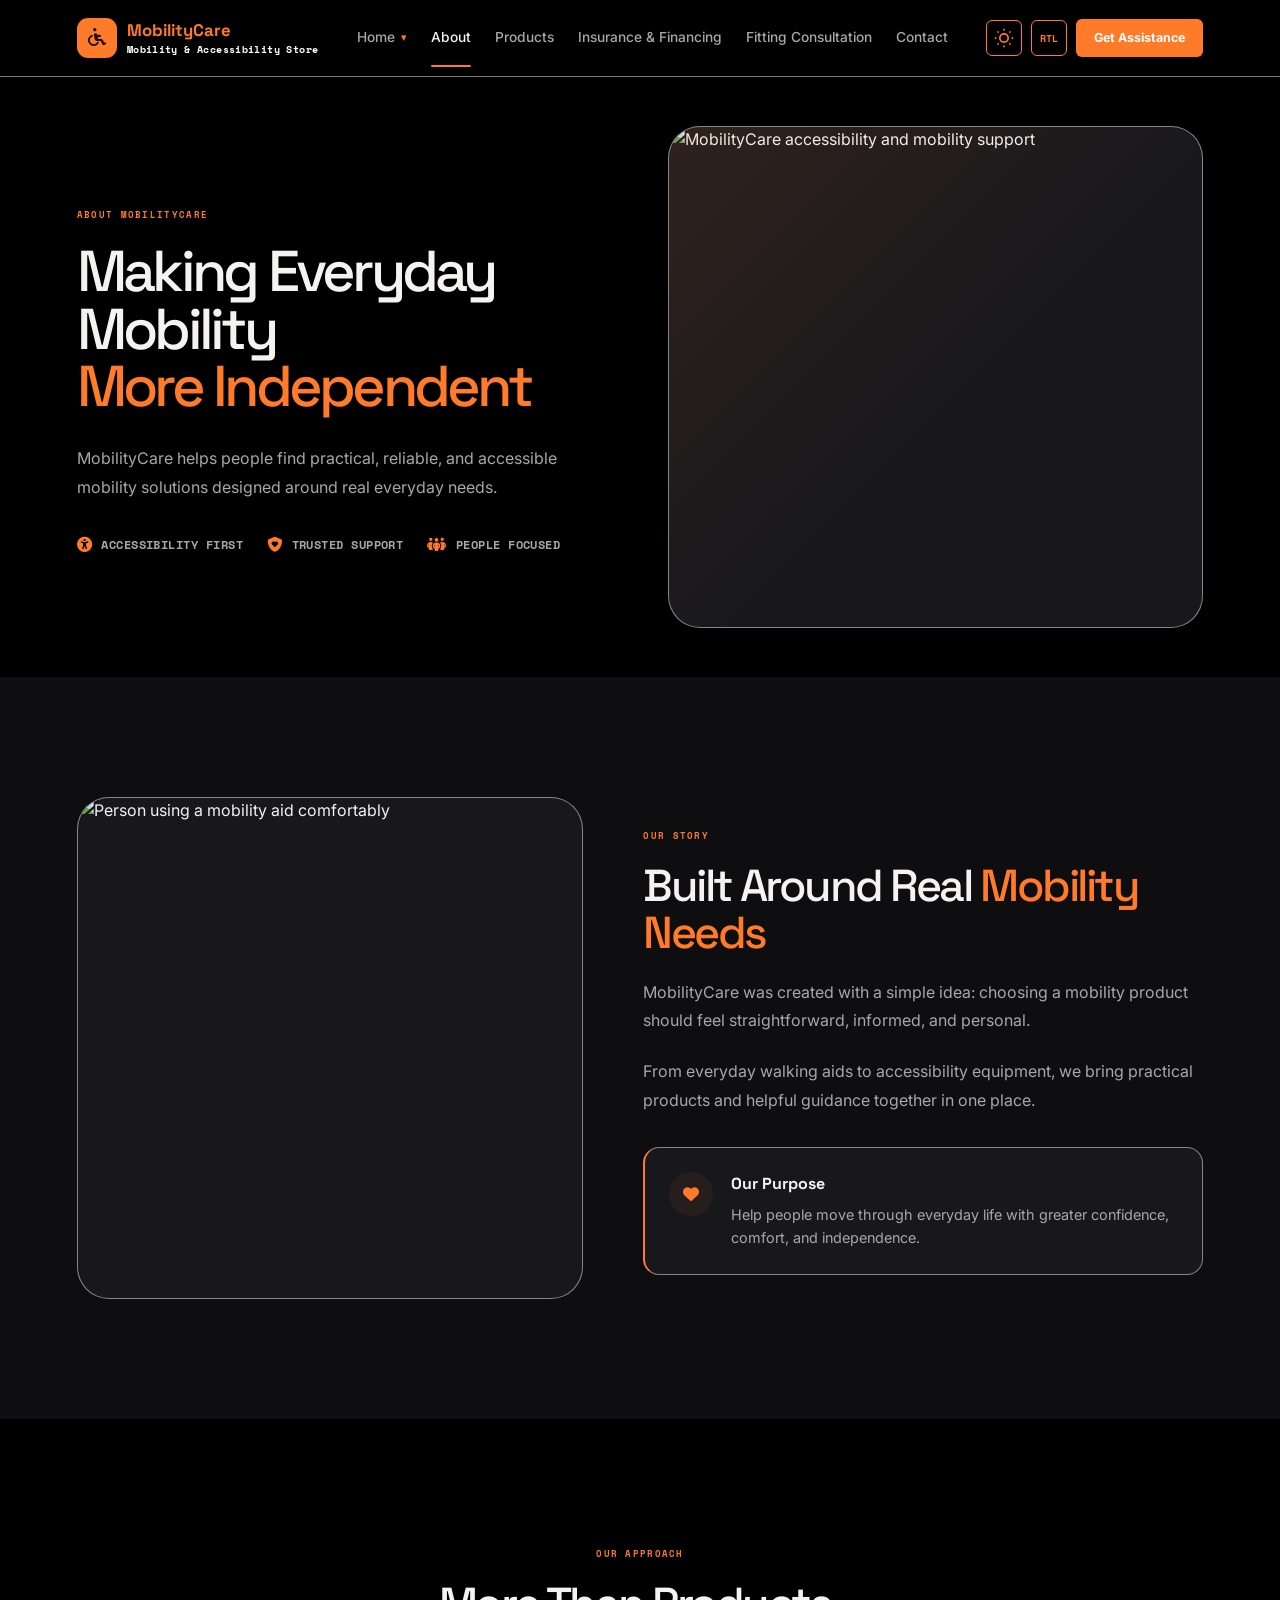
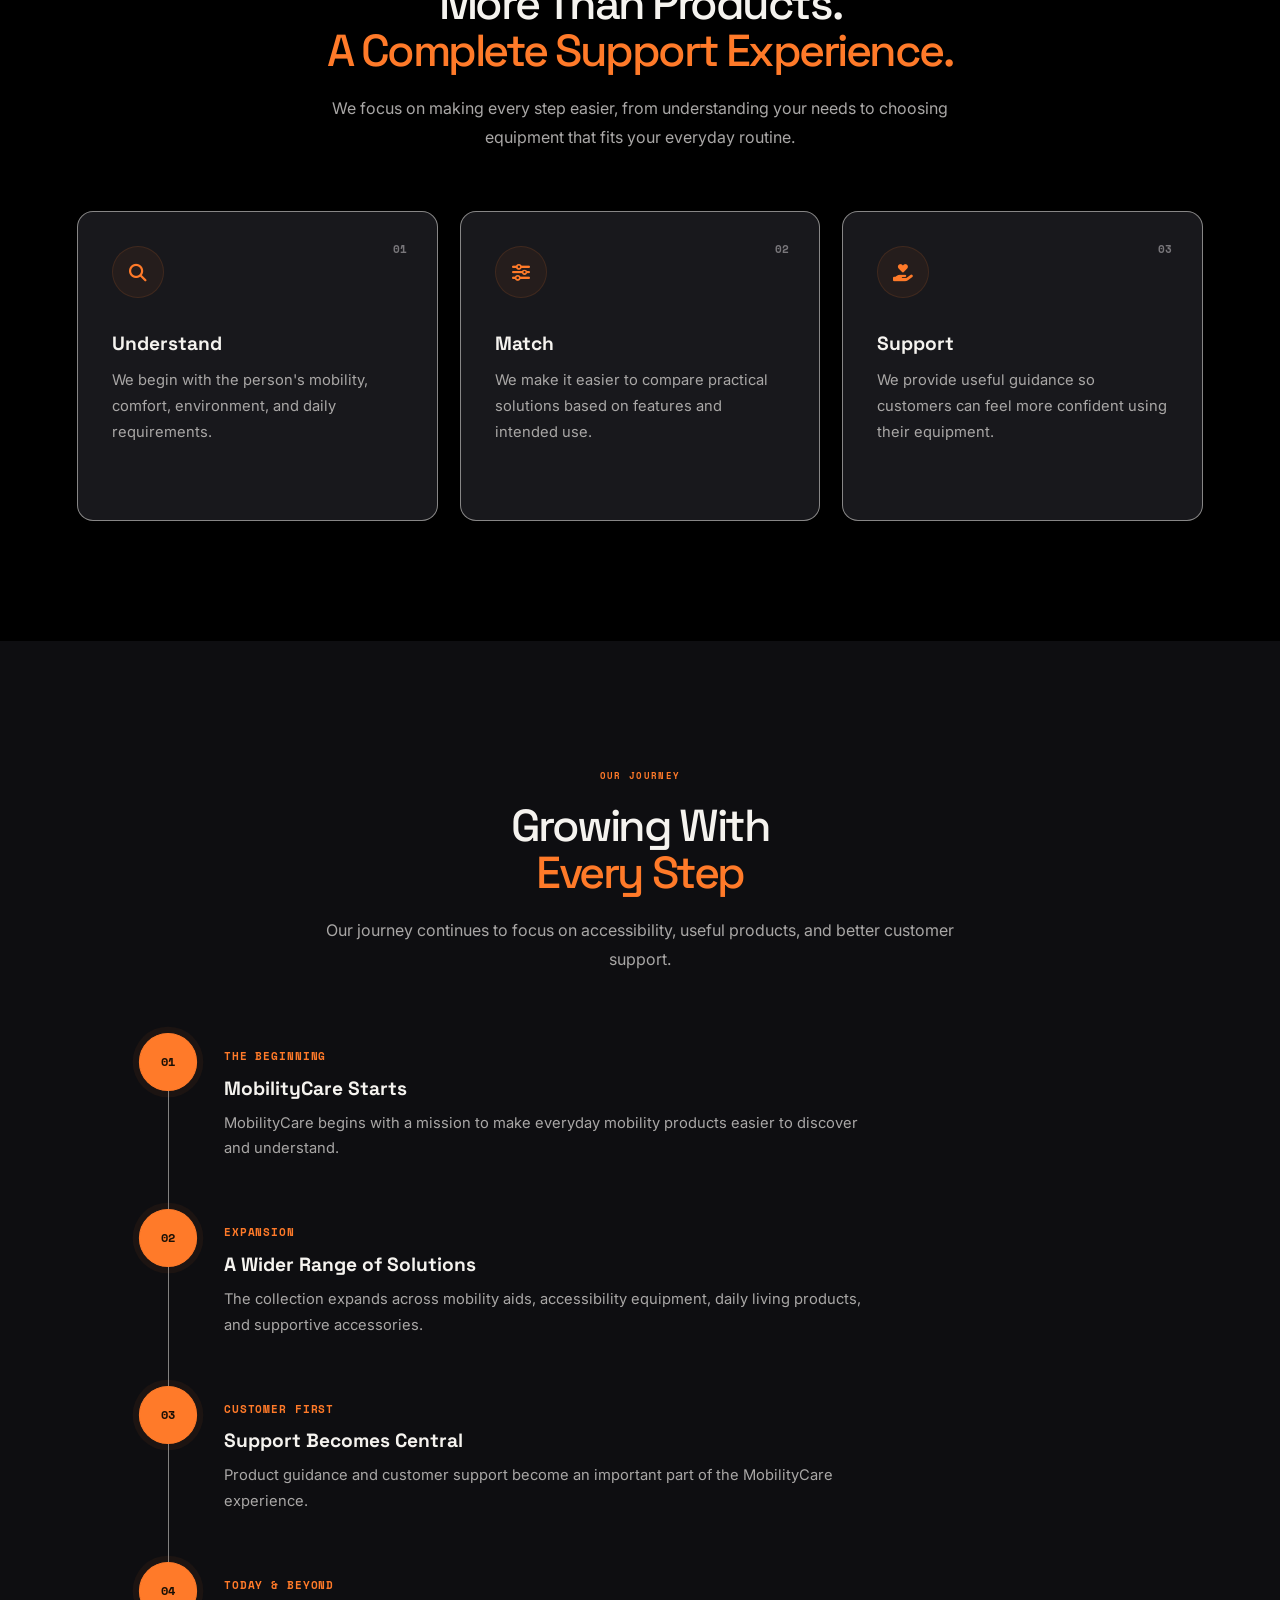
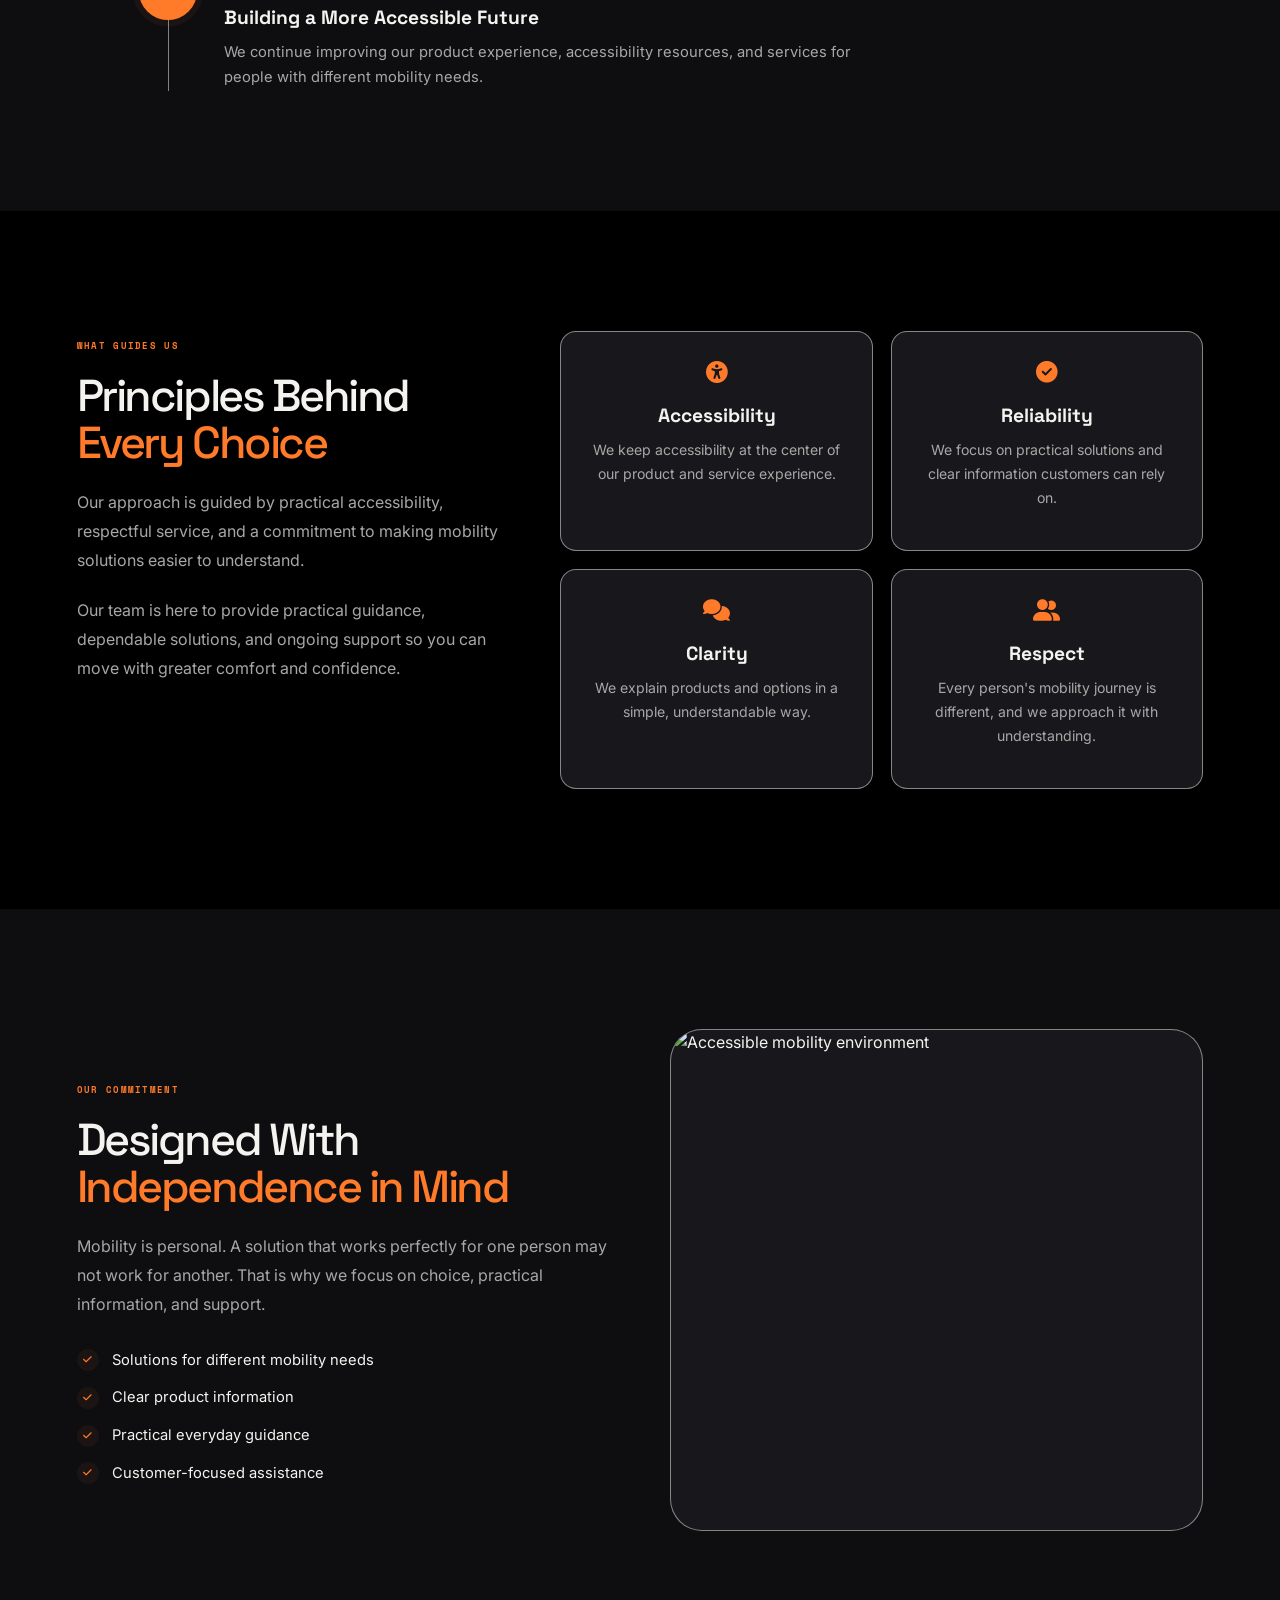
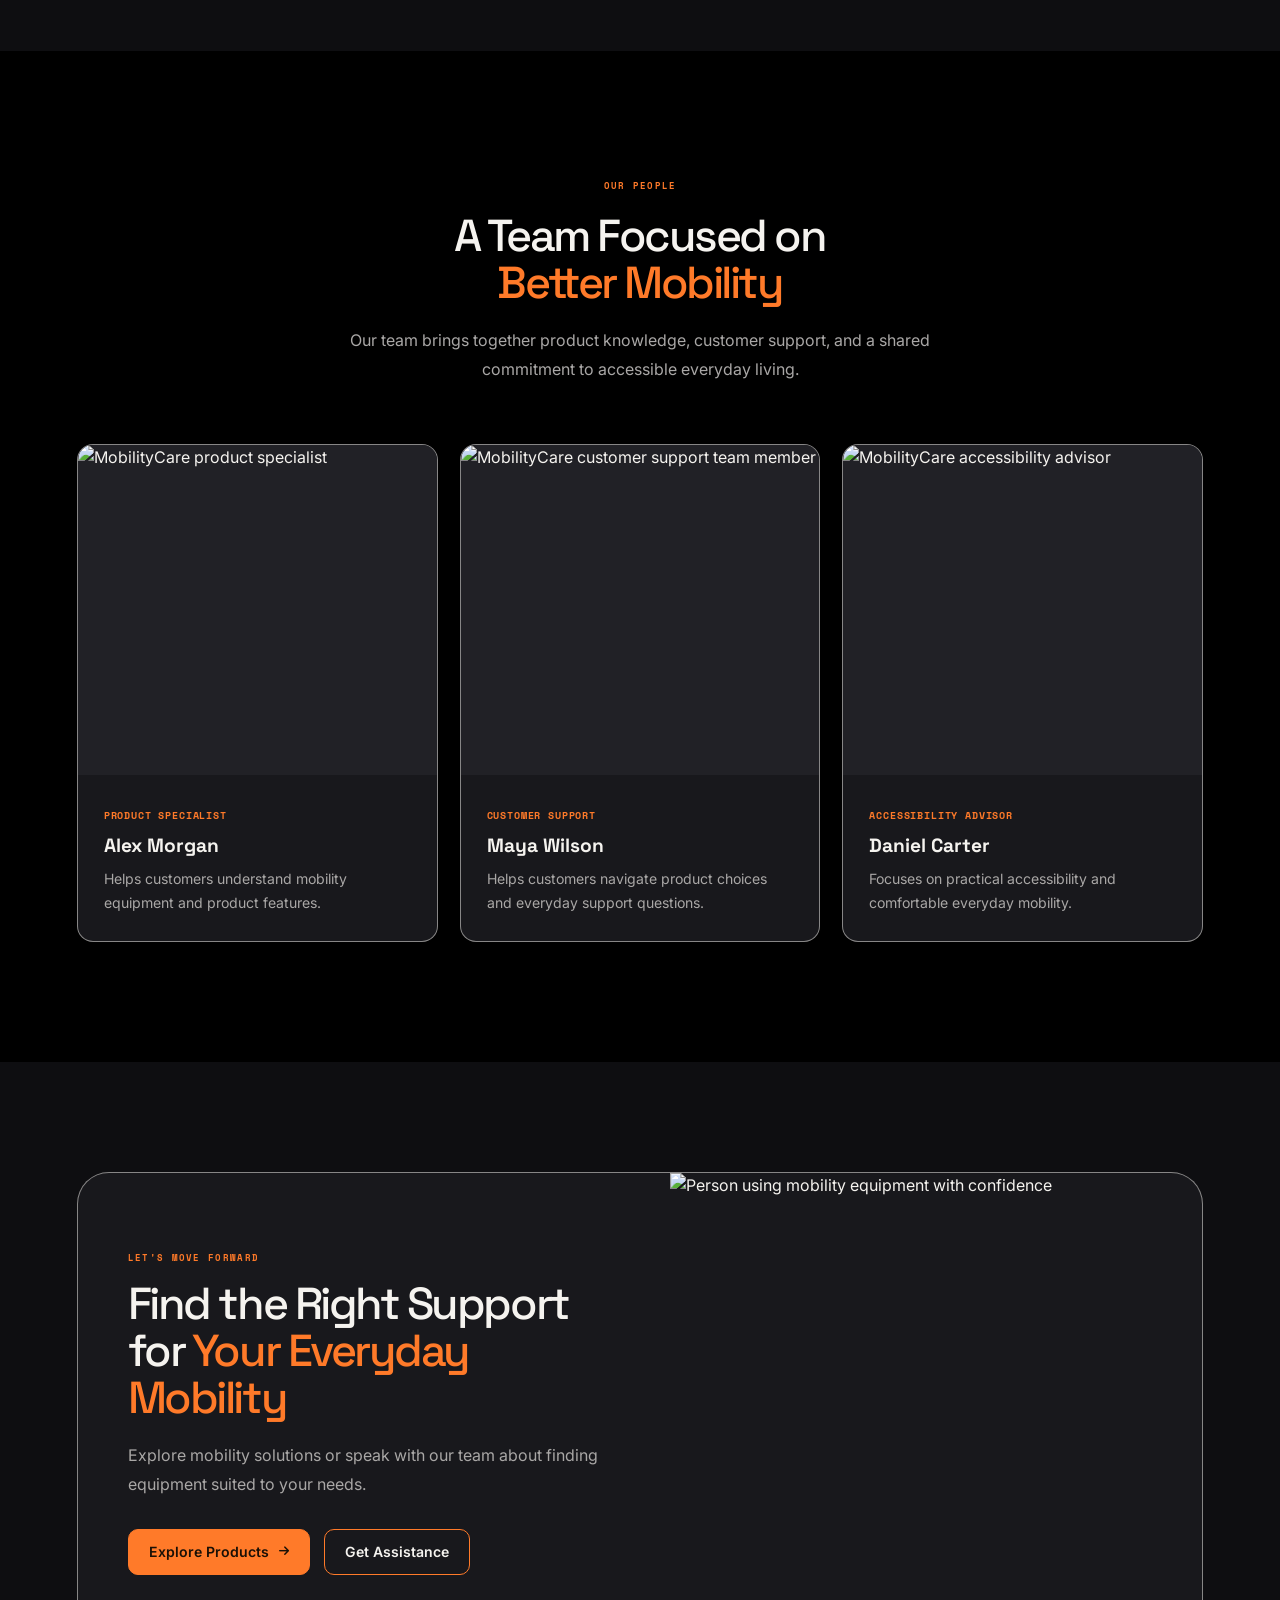
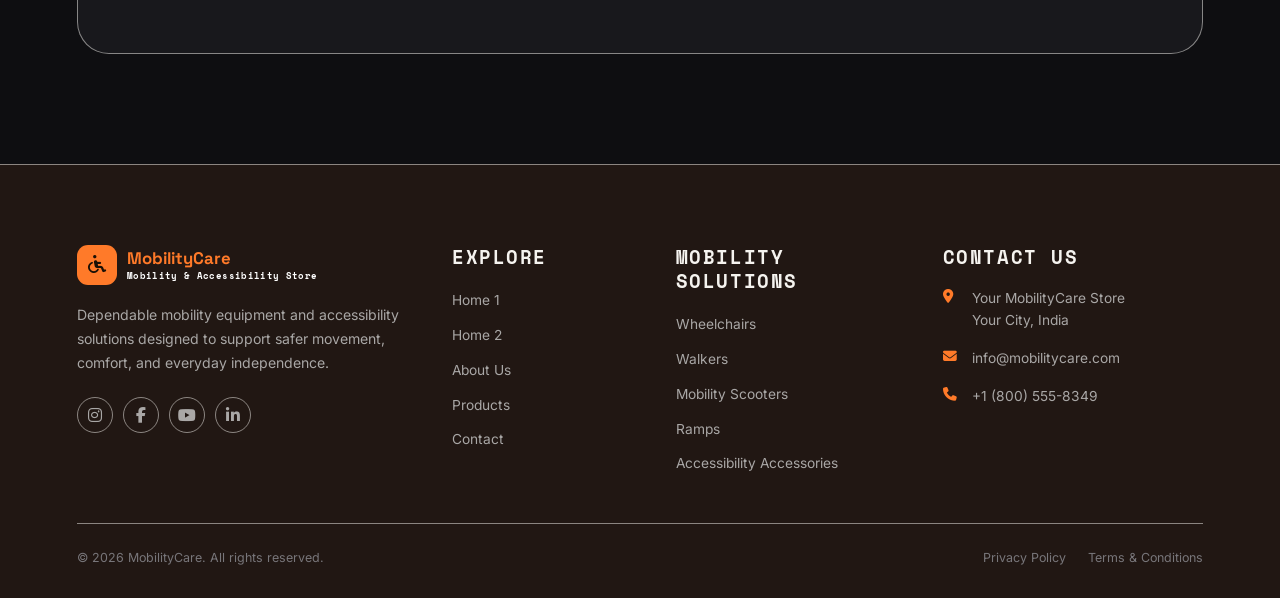
==== commit b23d7418: "first commit" ====
--- a/about.html
+++ b/about.html
@@ -190,7 +190,7 @@
             <div class="mobile-assistance">
 
                 <a
-                    href="contact.html"
+                    href="enquiry.html"
                     class="btn-nav-login"
                 >
                     Get Assistance
@@ -325,7 +325,7 @@
 
             
             <a
-                href="contact.html"
+                href="enquiry.html"
                 class="btn-nav-login"
                 id="contact-btn"
             >
--- a/css/index.css
+++ b/css/index.css
@@ -197,14 +197,17 @@
 
 .logo-subtitle {
     margin-top: 3px;
-
     font-family: var(--mono);
-    font-size: 0.56rem;
+    font-size: 0.6rem;
     letter-spacing: 0.04em;
-
-    color: var(--text-muted);
-}
-
+    font-weight: bold;
+    color: #000000;
+}
+
+/* Dark Mode */
+body:not(.light) .logo-subtitle {
+    color: #FFFFFF;
+}
 
 
 .navbar-menu {
@@ -783,10 +786,7 @@
     transform: translateX(-3px);
 }
 
-body[dir="rtl"] .brand-col,
-body[dir="rtl"] .footer-col {
-    text-align: right;
-}
+
 
 
 
@@ -1903,13 +1903,13 @@
 
 
 
-.section-label {
+.section-label,.section-eyebrow {
     display: inline-block;
 
     color: var(--secondary);
 
     font-family: var(--mono);
-    font-size: .68rem;
+    font-size: .58rem;
     font-weight: 700;
     letter-spacing: .14em;
     line-height: 1.4;
@@ -1984,7 +1984,7 @@
 main .btn-outline {
     background: transparent;
     color: var(--text);
-    border: 1px solid var(--border);
+    border: 1px solid var(--secondary);
 }
 
 main .btn-outline:hover {
@@ -2158,7 +2158,7 @@
     position: relative;
 
     width: 100%;
-    height: 560px;
+    height: 440px;
 
     overflow: hidden;
 
--- a/css/about.css
+++ b/css/about.css
@@ -1461,4 +1461,403 @@
     max-width: 320px;
     margin: 10px auto 0;
     text-align: center;
+}/* =========================================================
+   ABOUT PAGE — CARD HOVER EFFECTS
+========================================================= */
+
+/* Approach Cards */
+.about-page .approach-card {
+    position: relative;
+    overflow: hidden;
+    transition:
+        transform .3s ease,
+        border-color .3s ease,
+        box-shadow .3s ease,
+        background .3s ease;
+}
+
+.about-page .approach-card::before {
+    content: "";
+    position: absolute;
+    top: 0;
+    left: 0;
+    width: 100%;
+    height: 3px;
+    background: var(--secondary);
+    transform: scaleX(0);
+    transform-origin: left;
+    transition: transform .35s ease;
+}
+
+.about-page .approach-card:hover {
+    transform: translateY(-7px);
+    border-color: rgba(255, 122, 41, .55);
+    box-shadow:
+        0 16px 40px rgba(255, 122, 41, .18);
+    background: var(--surface-alt);
+}
+
+.about-page .approach-card:hover::before {
+    transform: scaleX(1);
+}
+
+.about-page .approach-card:hover .approach-icon {
+    background: var(--secondary);
+    color: var(--secondary-text);
+    transform: scale(1.06);
+}
+
+.about-page .approach-icon {
+    transition:
+        background .3s ease,
+        color .3s ease,
+        transform .3s ease;
+}
+
+
+/* Values Cards */
+.about-page .value-card {
+    position: relative;
+    overflow: hidden;
+    transition:
+        transform .3s ease,
+        border-color .3s ease,
+        box-shadow .3s ease,
+        background .3s ease;
+}
+
+.about-page .value-card::before {
+    content: "";
+    position: absolute;
+    top: 0;
+    left: 0;
+    width: 100%;
+    height: 3px;
+    background: var(--secondary);
+    transform: scaleX(0);
+    transform-origin: left;
+    transition: transform .35s ease;
+}
+
+.about-page .value-card:hover {
+    transform: translateY(-7px);
+    border-color: rgba(255, 122, 41, .55);
+    box-shadow:
+        0 16px 40px rgba(255, 122, 41, .18);
+    background: var(--surface-alt);
+}
+
+.about-page .value-card:hover::before {
+    transform: scaleX(1);
+}
+
+.about-page .value-card:hover > i {
+    transform: translateY(-3px) scale(1.08);
+    color: var(--secondary-deep);
+}
+
+.about-page .value-card > i {
+    transition:
+        transform .3s ease,
+        color .3s ease;
+}
+
+
+/* Team Cards */
+.about-page .team-card {
+    position: relative;
+    overflow: hidden;
+    transition:
+        transform .3s ease,
+        border-color .3s ease,
+        box-shadow .3s ease;
+}
+
+.about-page .team-card:hover {
+    transform: translateY(-8px);
+    border-color: rgba(255, 122, 41, .55);
+    box-shadow:
+        0 18px 45px rgba(255, 122, 41, .20);
+}
+
+.about-page .team-card:hover .team-image img {
+    transform: scale(1.06);
+}
+
+.about-page .team-image {
+    overflow: hidden;
+}
+
+.about-page .team-image img {
+    transition: transform .5s ease;
+}
+
+
+/* Story Highlight */
+.about-page .story-highlight {
+    transition:
+        transform .3s ease,
+        border-color .3s ease,
+        box-shadow .3s ease,
+        background .3s ease;
+}
+
+.about-page .story-highlight:hover {
+    transform: translateY(-5px);
+    border-color: rgba(255, 122, 41, .55);
+    box-shadow:
+        0 14px 35px rgba(255, 122, 41, .16);
+    background: var(--surface-alt);
+}
+
+.about-page .story-highlight:hover .highlight-icon {
+    transform: scale(1.08);
+    background: var(--secondary);
+    color: var(--secondary-text);
+}
+
+.about-page .highlight-icon {
+    transition:
+        transform .3s ease,
+        background .3s ease,
+        color .3s ease;
+}
+
+
+/* Timeline Cards / Content */
+.about-page .timeline-content {
+    transition:
+        transform .3s ease,
+        padding-left .3s ease,
+        padding-right .3s ease;
+}
+
+.about-page .timeline-item:hover .timeline-content {
+    transform: translateX(5px);
+}
+
+.about-page .timeline-item:hover .timeline-marker {
+    background: var(--secondary);
+    color: var(--secondary-text);
+    transform: scale(1.06);
+    box-shadow:
+        0 0 0 6px var(--tint),
+        0 8px 25px rgba(255, 122, 41, .20);
+}
+
+
+/* Accessibility Image */
+.about-page .accessibility-image {
+    transition:
+        transform .35s ease,
+        border-color .35s ease,
+        box-shadow .35s ease;
+}
+
+.about-page .accessibility-image:hover {
+    transform: translateY(-5px);
+    border-color: rgba(255, 122, 41, .45);
+    box-shadow:
+        0 16px 40px rgba(255, 122, 41, .16);
+}
+
+.about-page .accessibility-image img {
+    transition: transform .5s ease;
+}
+
+.about-page .accessibility-image:hover img {
+    transform: scale(1.03);
+}
+
+
+/* CTA Image */
+.about-page .about-cta-image {
+    overflow: hidden;
+}
+
+.about-page .about-cta-image img {
+    transition: transform .5s ease;
+}
+
+.about-page .about-cta-inner:hover .about-cta-image img {
+    transform: scale(1.04);
+}
+
+
+/* RTL Hover Direction */
+html[dir="rtl"] .about-page .timeline-item:hover .timeline-content {
+    transform: translateX(-5px);
+}
+
+html[dir="rtl"] .about-page .approach-card::before,
+html[dir="rtl"] .about-page .value-card::before {
+    transform-origin: right;
+}
+
+
+/* Light Mode */
+body.light .about-page .approach-card:hover,
+body.light .about-page .value-card:hover,
+body.light .about-page .story-highlight:hover {
+    background: var(--surface);
+    box-shadow:
+        0 16px 40px rgba(20, 20, 26, .10),
+        0 8px 25px rgba(255, 122, 41, .12);
+}
+
+
+/* Reduced Motion */
+@media (prefers-reduced-motion: reduce) {
+
+    .about-page .approach-card,
+    .about-page .value-card,
+    .about-page .team-card,
+    .about-page .team-image img,
+    .about-page .story-highlight,
+    .about-page .highlight-icon,
+    .about-page .approach-icon,
+    .about-page .value-card > i,
+    .about-page .timeline-content,
+    .about-page .timeline-marker,
+    .about-page .accessibility-image,
+    .about-page .accessibility-image img,
+    .about-page .about-cta-image img {
+        transition: none;
+        transform: none;
+    }
+
+    .about-page .approach-card::before,
+    .about-page .value-card::before {
+        transition: none;
+    }
+}/* =========================================================
+   ABOUT PAGE — 360PX VALUE CARDS
+========================================================= */
+
+@media screen and (min-width: 350px) and (max-width: 639px) {
+
+    .about-page .values-layout {
+        display: grid;
+        grid-template-columns: 1fr !important;
+        gap: 30px;
+    }
+
+    .about-page .values-intro {
+        width: 100%;
+        max-width: 100%;
+        text-align: center;
+    }
+
+    .about-page .values-intro .section-eyebrow {
+        display: inline-flex;
+        justify-content: center;
+    }
+
+    .about-page .values-intro h2 {
+        text-align: center;
+    }
+
+    .about-page .values-intro p {
+        text-align: center;
+    }
+
+    /* TWO VALUE CARDS PER ROW */
+    .about-page .values-grid {
+        width: 100%;
+        display: grid !important;
+        grid-template-columns: repeat(2, minmax(0, 1fr)) !important;
+        gap: 12px !important;
+    }
+
+    .about-page .value-card {
+        width: 100%;
+        min-width: 0;
+        min-height: 190px;
+        padding: 18px 10px !important;
+
+        display: flex !important;
+        flex-direction: column;
+        align-items: center;
+        justify-content: flex-start;
+
+        text-align: center;
+        overflow: hidden;
+    }
+
+    .about-page .value-card > i {
+        width: 42px;
+        height: 42px;
+
+        display: flex !important;
+        align-items: center;
+        justify-content: center;
+
+        margin: 0 auto !important;
+        flex-shrink: 0;
+
+        font-size: 0.9rem;
+    }
+
+    .about-page .value-card h3 {
+        width: 100%;
+        margin: 12px 0 0 !important;
+
+        font-size: 0.82rem !important;
+        line-height: 1.3;
+
+        text-align: center;
+    }
+
+    .about-page .value-card p {
+        width: 100%;
+        max-width: 135px;
+
+        margin: 7px auto 0 !important;
+
+        font-size: 0.64rem !important;
+        line-height: 1.5;
+
+        text-align: center;
+    }
+}
+
+
+/* =========================================================
+   360PX AND BELOW
+========================================================= */
+
+@media screen and (max-width: 380px) {
+
+    .about-page .values-layout {
+        gap: 25px;
+    }
+
+    .about-page .values-grid {
+        grid-template-columns: repeat(2, minmax(0, 1fr)) !important;
+        gap: 9px !important;
+    }
+
+    .about-page .value-card {
+        min-height: 180px;
+        padding: 16px 8px !important;
+        border-radius: 14px;
+    }
+
+    .about-page .value-card > i {
+        width: 38px;
+        height: 38px;
+        font-size: 0.82rem;
+    }
+
+    .about-page .value-card h3 {
+        margin-top: 10px !important;
+        font-size: 0.78rem !important;
+    }
+
+    .about-page .value-card p {
+        max-width: 125px;
+        margin-top: 5px !important;
+        font-size: 0.6rem !important;
+        line-height: 1.45;
+    }
 }
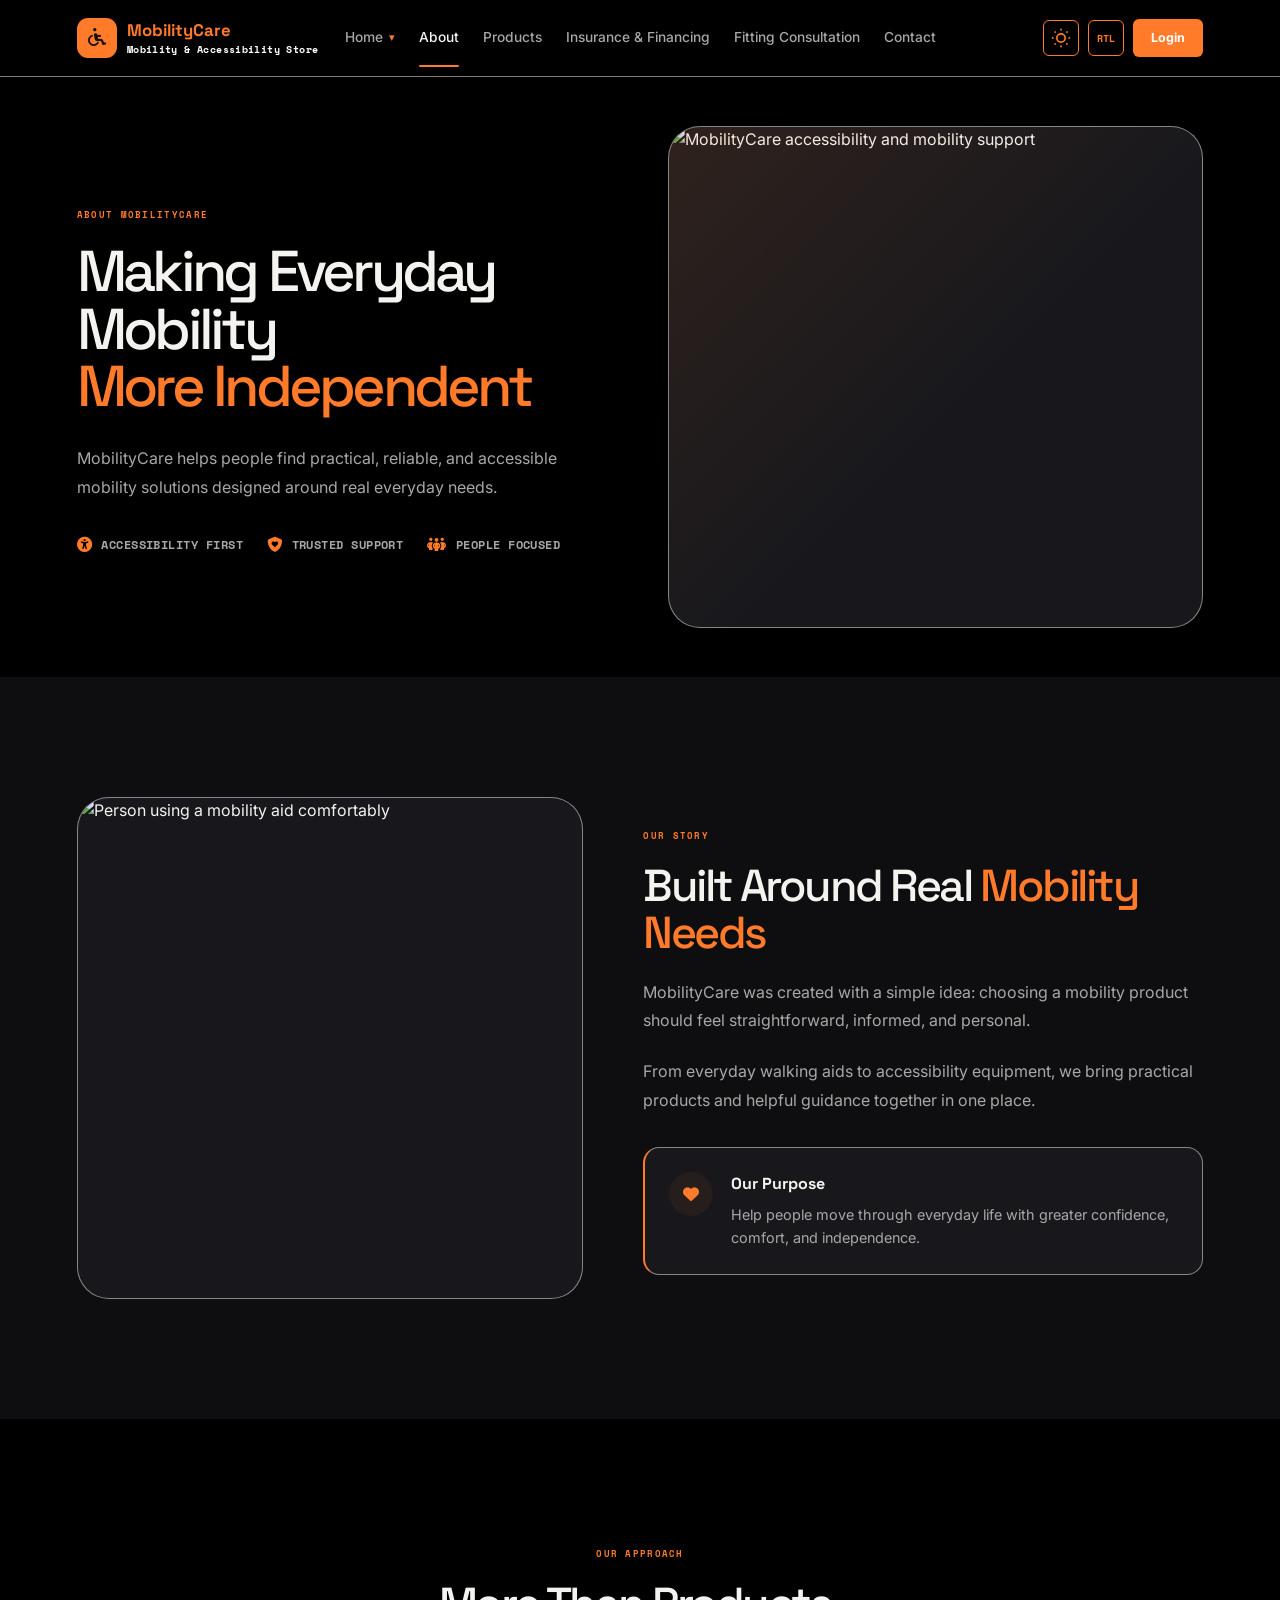
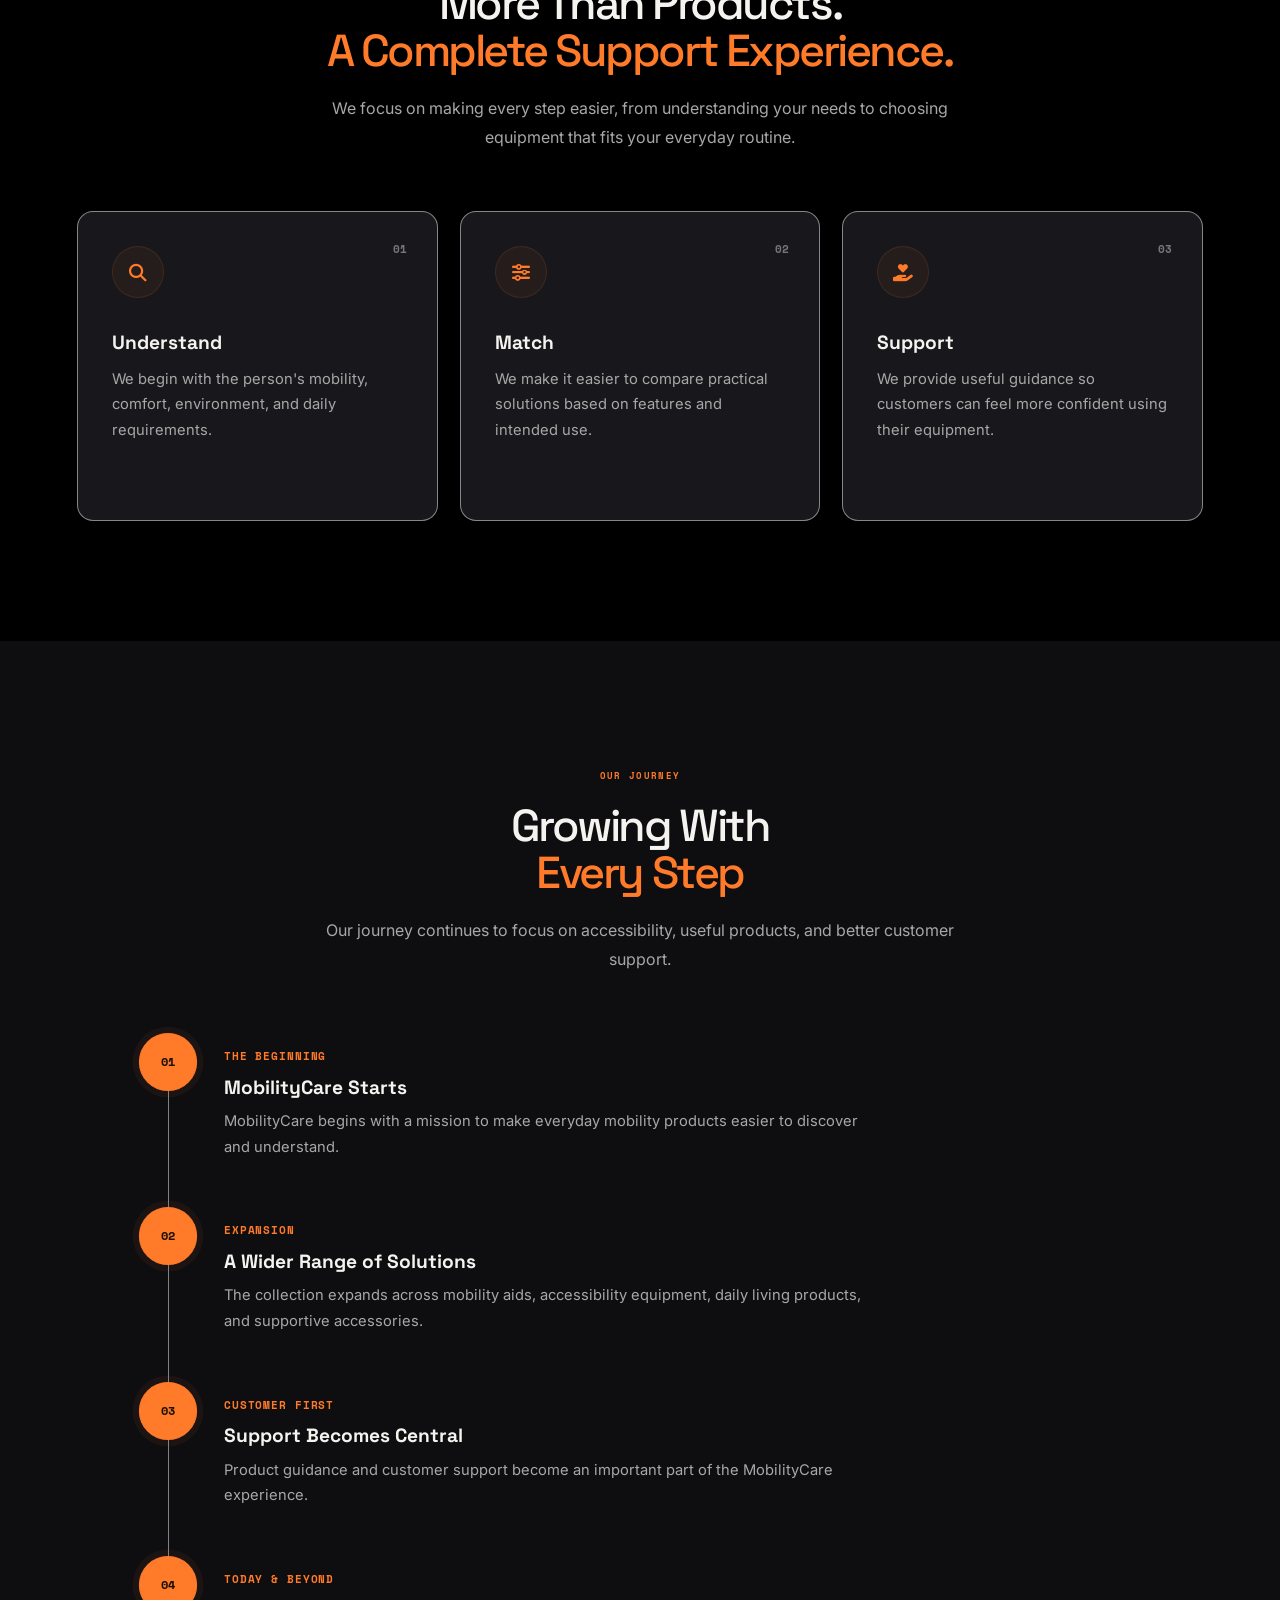
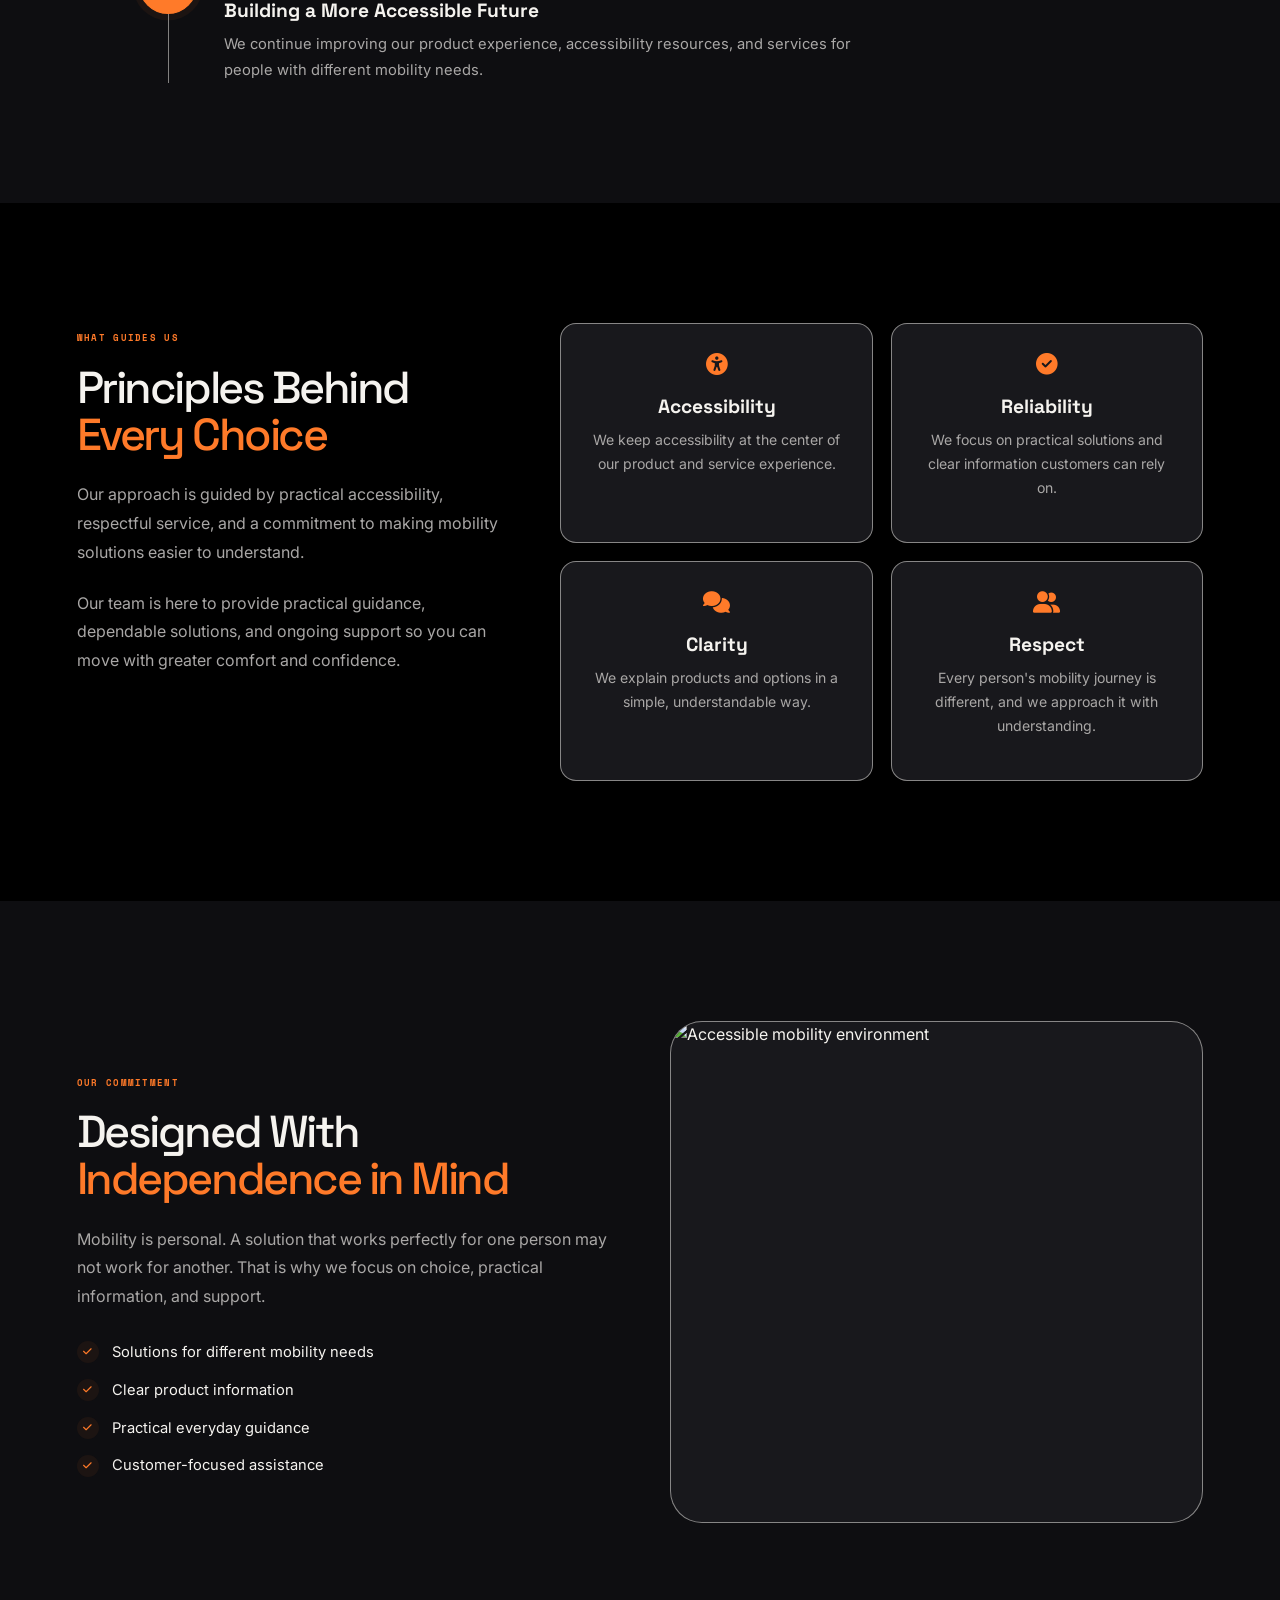
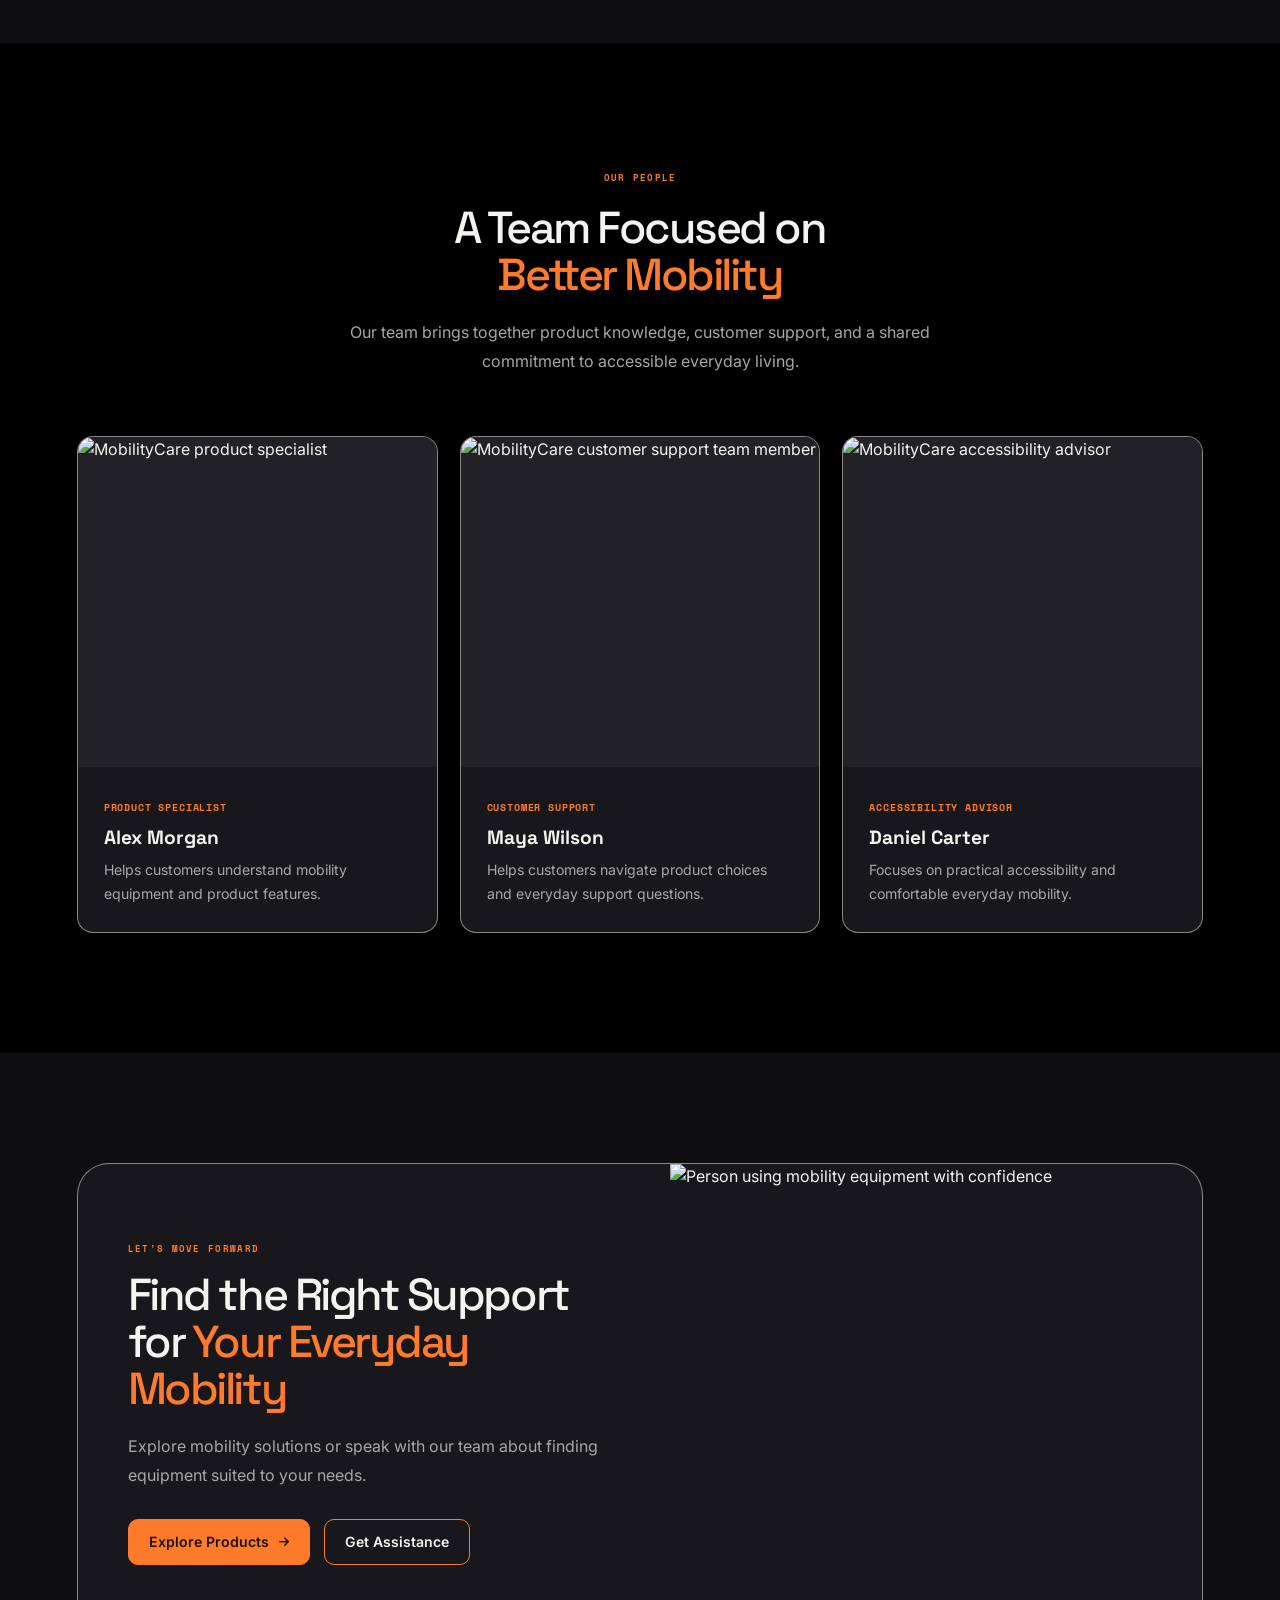
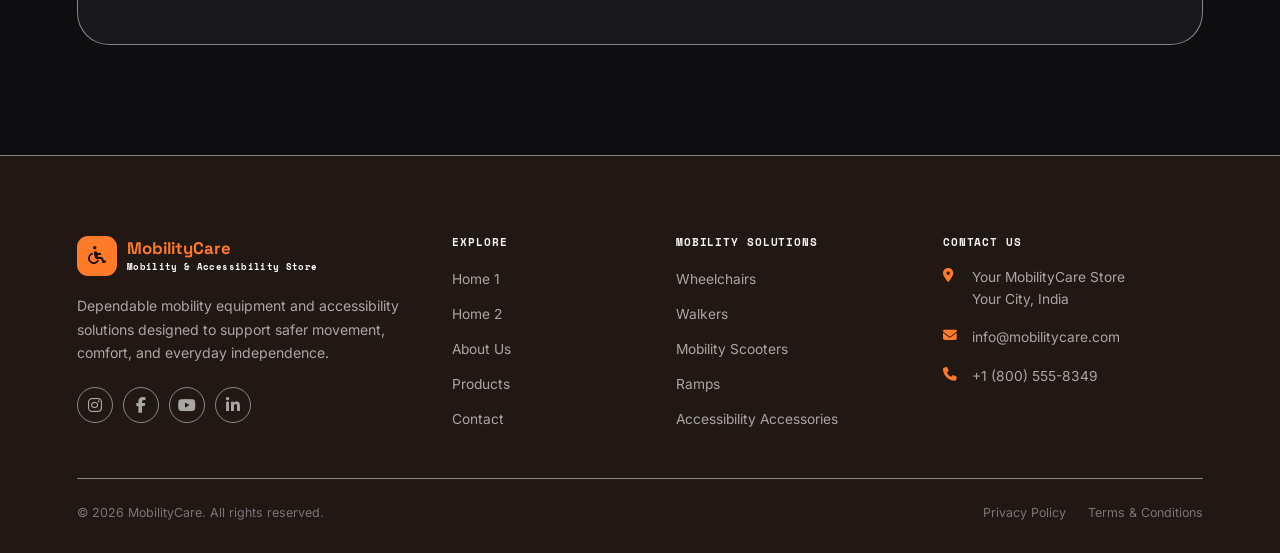
==== commit 671fbf82: "first commit" ====
--- a/about.html
+++ b/about.html
@@ -188,13 +188,14 @@
 
             
             <div class="mobile-assistance">
-
-                <a
-                    href="enquiry.html"
-                    class="btn-nav-login"
-                >
-                    Get Assistance
-                </a>
+ <a
+        href="login.html"
+        class="btn-nav-login login-nav-btn"
+        id="login-btn">
+
+        Login
+
+    </a>
 
             </div>
 
@@ -324,13 +325,14 @@
 
 
             
-            <a
-                href="enquiry.html"
-                class="btn-nav-login"
-                id="contact-btn"
-            >
-                Get Assistance
-            </a>
+          <a
+        href="login.html"
+        class="btn-nav-login login-nav-btn"
+        id="login-btn">
+
+        Login
+
+    </a>
 
 
             
--- a/css/index.css
+++ b/css/index.css
@@ -204,7 +204,7 @@
     color: #000000;
 }
 
-/* Dark Mode */
+
 body:not(.light) .logo-subtitle {
     color: #FFFFFF;
 }
@@ -3030,7 +3030,7 @@
 
 .review-author {
     display: flex;
-    flex-direction: column;
+   
 
     padding-top: 20px;
 
@@ -4356,7 +4356,7 @@
     display: block;
 }
 
-/* Home parent active when Home 1 or Home 2 is current page */
+
 html.home-page .dropdown > .dropdown-toggle {
     color: var(--secondary);
 }
@@ -4365,13 +4365,13 @@
     background: var(--secondary);
 }
 
-/* Active dropdown item */
+
 .dropdown-menu .dropdown-link.active {
     color: var(--secondary);
     background: var(--tint);
 }
 
-/* Active dropdown item indicator */
+
 .dropdown-menu .dropdown-link.active::before {
     content: "";
     position: absolute;
@@ -4384,23 +4384,392 @@
     transform: translateY(-50%);
 }
 
-/* RTL active indicator */
+
 html[dir="rtl"] .dropdown-menu .dropdown-link.active::before {
     left: auto;
     right: 0;
     border-radius: 4px 0 0 4px;
 }
 
-/* Keep Home active while hovering */
+
 .dropdown:hover > .dropdown-toggle {
     color: var(--secondary);
 }
 
-/* Dropdown caret */
+
 .dropdown-toggle .dropdown-caret {
     transition: transform 0.25s ease;
 }
 
 .dropdown:hover .dropdown-caret {
     transform: rotate(180deg);
-}+}
+
+.mobility-need-card .need-image {
+    width: 100%;
+    height: 210px;
+    overflow: hidden;
+}
+
+.mobility-need-card .need-image img {
+    width: 100%;
+    height: 100%;
+    display: block;
+    object-fit: cover;
+    object-position: center;
+    transition: transform 0.4s ease;
+}
+
+.mobility-need-card:hover .need-image img {
+    transform: scale(1.05);
+}
+
+
+
+@media (max-width: 1024px) {
+    .mobility-need-card .need-image {
+        height: 220px;
+    }
+}
+
+@media (max-width: 640px) {
+    .mobility-need-card .need-image {
+        height: 230px;
+    }
+}
+
+@media (max-width: 480px) {
+    .mobility-need-card .need-image {
+        height: 210px;
+    }
+}
+
+@media (max-width: 380px) {
+    .mobility-need-card .need-image {
+        height: 190px;
+    }
+}
+
+.review-author {
+    display: flex;
+    align-items: center;
+    gap: 12px;
+    margin-top: 20px;
+}
+
+
+.reviewer-profile {
+    width: 48px;
+    height: 48px;
+    min-width: 48px;
+    flex-shrink: 0;
+    overflow: hidden;
+    border-radius: 50%;
+    background: var(--surface);
+    border: 2px solid var(--secondary);
+}
+
+.reviewer-profile img {
+    width: 100%;
+    height: 100%;
+    display: block;
+    object-fit: cover;
+    object-position: center;
+    border-radius: 50%;
+}
+
+
+.review-author-info {
+    display: flex;
+    flex-direction: column;
+    justify-content: center;
+    gap: 3px;
+    min-width: 0;
+}
+
+.review-author-info strong {
+    display: block;
+    margin: 0;
+    font-size: 14px;
+    font-weight: 700;
+    line-height: 1.3;
+    color: var(--text);
+}
+
+.review-author-info span {
+    display: block;
+    margin: 0;
+    font-size: 12px;
+    font-weight: 400;
+    line-height: 1.4;
+    color: var(--muted);
+}
+
+
+
+body[dir="rtl"] .review-author {
+    flex-direction: row-reverse;
+}
+
+body[dir="rtl"] .review-author-info {
+    text-align: right;
+}
+
+
+@media (max-width: 640px) {
+
+    .review-author {
+        gap: 10px;
+        margin-top: 18px;
+    }
+
+    .reviewer-profile {
+        width: 44px;
+        height: 44px;
+        min-width: 44px;
+    }
+
+    .review-author-info strong {
+        font-size: 13px;
+    }
+
+    .review-author-info span {
+        font-size: 11px;
+    }
+
+}
+
+
+@media (min-width: 1024px) and (max-width: 1279px) {
+
+    .navbar-container {
+        width: 100%;
+        max-width: 1280px;
+
+        min-height: 72px;
+
+        display: grid;
+        grid-template-columns: 220px minmax(0, 1fr) 220px;
+
+        align-items: center;
+
+        gap: 20px;
+
+        padding-inline: 4vw;
+    }
+
+
+
+    .navbar-logo {
+        justify-self: start;
+
+        width: max-content;
+
+        display: flex;
+        align-items: center;
+    }
+
+
+
+    .navbar-menu {
+        position: static !important;
+
+        display: flex !important;
+
+        width: 100% !important;
+
+        height: 100%;
+
+        align-items: center;
+        justify-content: center;
+
+        padding: 0 !important;
+
+        margin: 0 !important;
+
+        background: transparent !important;
+
+        border: 0 !important;
+
+        box-shadow: none !important;
+    }
+
+
+    .menu-list {
+        width: 100%;
+
+        display: flex;
+
+        align-items: center;
+        justify-content: center;
+
+        gap: clamp(14px, 1.5vw, 22px);
+
+        margin: 0;
+        padding: 0;
+
+        white-space: nowrap;
+    }
+
+
+    .menu-item {
+        display: flex;
+        align-items: center;
+
+        height: 100%;
+    }
+
+
+    .menu-link {
+        display: inline-flex;
+
+        align-items: center;
+        justify-content: center;
+
+        min-height: 40px;
+
+        padding: 8px 0;
+
+        white-space: nowrap;
+
+        font-size: clamp(0.72rem, 1.75vw, 0.84rem);
+
+        text-align: center;
+    }
+
+
+    
+
+    .menu-link.active::after {
+        left: 0;
+        right: 0;
+        bottom: -8px;
+
+        width: 100%;
+    }
+
+
+
+    .navbar-actions {
+        width: 100%;
+
+        display: flex !important;
+
+        align-items: center;
+        justify-content: flex-end;
+
+        gap: 8px;
+
+        white-space: nowrap;
+    }
+
+
+    .navbar-actions .nav-icon-btn {
+        flex: 0 0 36px;
+    }
+
+
+    .navbar-actions .btn-nav-login {
+        display: inline-flex !important;
+
+        flex: 0 0 auto;
+
+        min-height: 36px;
+
+        padding-inline: 14px;
+
+        white-space: nowrap;
+    }
+
+
+    
+
+    .mobile-menu-hamburger {
+        display: none !important;
+    }
+
+
+
+    .dropdown-menu {
+        top: calc(100% + 12px);
+
+        left: 50%;
+
+        min-width: 190px;
+
+        z-index: 10000;
+    }
+
+
+
+    html[dir="rtl"] .navbar-container {
+        direction: rtl;
+    }
+
+    html[dir="rtl"] .navbar-logo {
+        justify-self: start;
+    }
+
+    html[dir="rtl"] .navbar-actions {
+        justify-content: flex-start;
+    }
+
+    html[dir="rtl"] .dropdown-menu {
+        left: auto;
+        right: 50%;
+
+        transform:
+            translateX(50%)
+            translateY(7px);
+    }
+
+    html[dir="rtl"]
+    .dropdown:hover .dropdown-menu,
+    html[dir="rtl"]
+    .dropdown:focus-within .dropdown-menu,
+    html[dir="rtl"]
+    .dropdown.open .dropdown-menu {
+        transform:
+            translateX(50%)
+            translateY(0);
+    }
+}
+
+
+
+@media (min-width: 1280px) {
+
+    .navbar-container {
+        grid-template-columns:
+            minmax(210px, 1fr)
+            auto
+            minmax(210px, 1fr);
+
+        gap: 30px;
+    }
+
+    .navbar-logo {
+        justify-self: start;
+    }
+
+    .navbar-menu {
+        justify-self: center;
+
+        width: auto !important;
+    }
+
+    .menu-list {
+        gap: 24px;
+    }
+
+    .navbar-actions {
+        justify-self: end;
+
+        width: auto;
+    }
+
+    html[dir="rtl"] .navbar-actions {
+        justify-self: start;
+    }
+}
+
--- a/css/about.css
+++ b/css/about.css
@@ -1315,10 +1315,7 @@
     line-height: 1.05;
 }
 
-.about-page h3 {
-    font-size: 1.2rem;
-    line-height: 1.25;
-}
+
 
 .about-page h4 {
     font-size: 1.05rem;
@@ -1386,9 +1383,7 @@
         line-height: 1.05;
     }
 
-    .about-page h3 {
-        font-size: 1.1rem;
-    }
+   
 
     .about-page h4 {
         font-size: 1rem;
@@ -1427,9 +1422,7 @@
         font-size: 1.8rem;
     }
 
-    .about-page h3 {
-        font-size: 1.05rem;
-    }
+   
 }
 
 .values-grid {
@@ -1465,7 +1458,7 @@
    ABOUT PAGE — CARD HOVER EFFECTS
 ========================================================= */
 
-/* Approach Cards */
+
 .about-page .approach-card {
     position: relative;
     overflow: hidden;
@@ -1515,7 +1508,7 @@
 }
 
 
-/* Values Cards */
+
 .about-page .value-card {
     position: relative;
     overflow: hidden;
@@ -1563,7 +1556,7 @@
 }
 
 
-/* Team Cards */
+
 .about-page .team-card {
     position: relative;
     overflow: hidden;
@@ -1593,7 +1586,7 @@
 }
 
 
-/* Story Highlight */
+
 .about-page .story-highlight {
     transition:
         transform .3s ease,
@@ -1624,7 +1617,7 @@
 }
 
 
-/* Timeline Cards / Content */
+
 .about-page .timeline-content {
     transition:
         transform .3s ease,
@@ -1646,7 +1639,7 @@
 }
 
 
-/* Accessibility Image */
+
 .about-page .accessibility-image {
     transition:
         transform .35s ease,
@@ -1670,7 +1663,7 @@
 }
 
 
-/* CTA Image */
+
 .about-page .about-cta-image {
     overflow: hidden;
 }
@@ -1684,7 +1677,7 @@
 }
 
 
-/* RTL Hover Direction */
+
 html[dir="rtl"] .about-page .timeline-item:hover .timeline-content {
     transform: translateX(-5px);
 }
@@ -1695,7 +1688,7 @@
 }
 
 
-/* Light Mode */
+
 body.light .about-page .approach-card:hover,
 body.light .about-page .value-card:hover,
 body.light .about-page .story-highlight:hover {
@@ -1706,7 +1699,7 @@
 }
 
 
-/* Reduced Motion */
+
 @media (prefers-reduced-motion: reduce) {
 
     .about-page .approach-card,
@@ -1761,7 +1754,7 @@
         text-align: center;
     }
 
-    /* TWO VALUE CARDS PER ROW */
+    
     .about-page .values-grid {
         width: 100%;
         display: grid !important;
